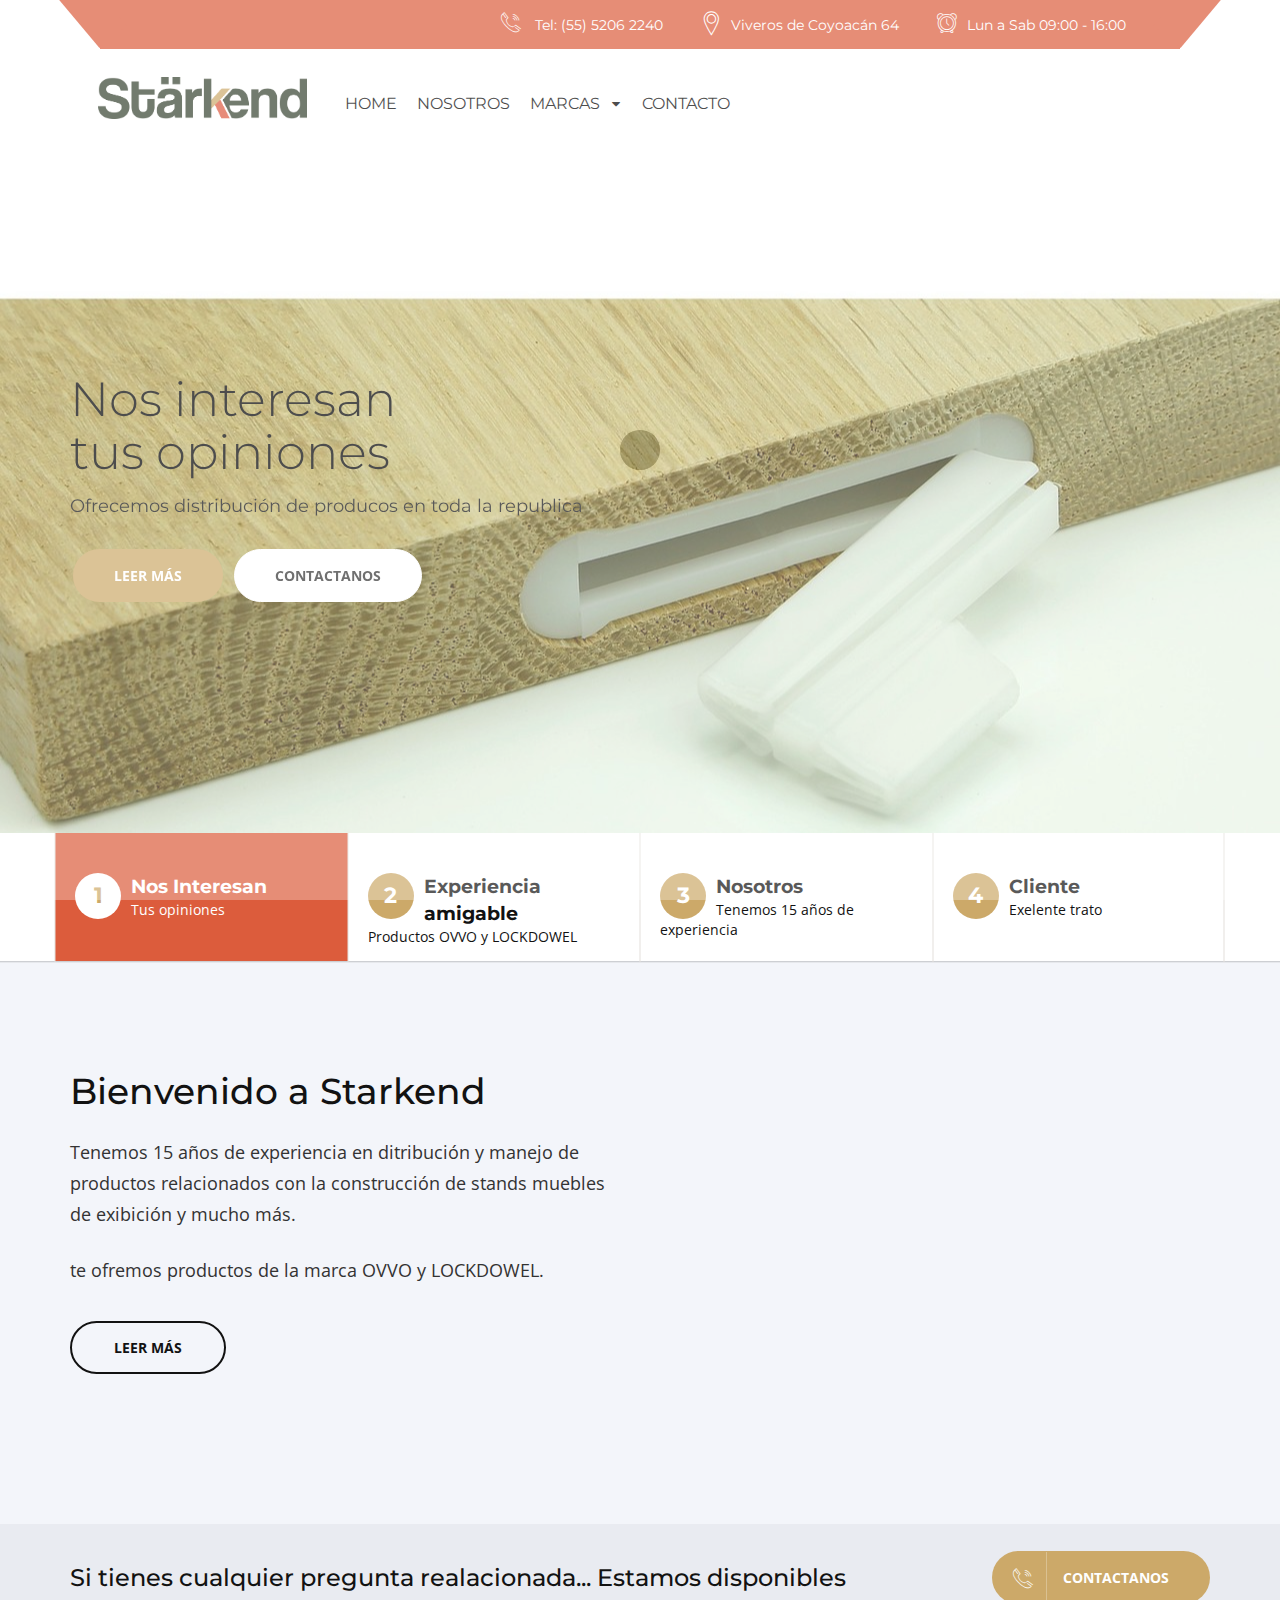
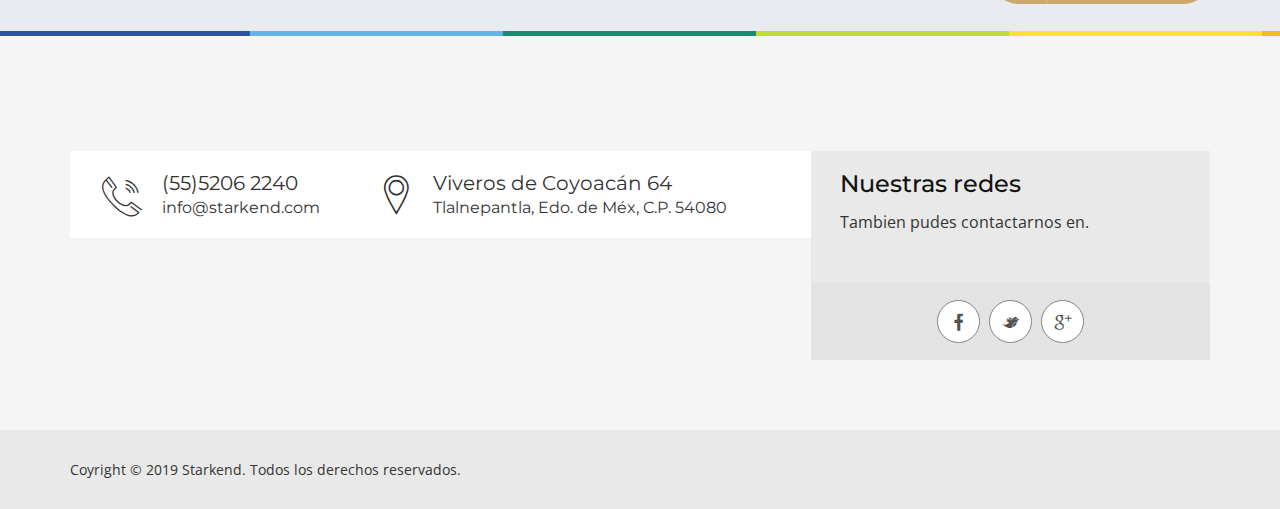
==== index.html @ 1cec4dfc "horario servicio" ====
<!DOCTYPE html>
<html lang="en" class="no-js">

<head>

    <base href="" />

    <!-- Basic Page Needs
     ================================================== -->
    <meta charset="utf-8">
    <meta http-equiv="Content-Type" content="text/html; charset=utf-8">
    <title>Starkend</title>
    <meta name="description" content="">
    <meta name="keywords" content="">
    <meta name="author" content="">


    <!-- Mobile Specific Metas
     ================================================== -->
    <meta name="viewport" content="width=device-width, user-scalable=no, initial-scale=1.0, minimum-scale=1.0, maximum-scale=1.0">
    <meta name="format-detection" content="telephone=no">



    <!-- Favicons
     ================================================== -->
    <link rel="icon" type="image/png" href="images/favicon.png">


    <!-- Fonts
     ================================================== -->

    <link href='https://fonts.googleapis.com/css?family=Montserrat:400,700%7COpen+Sans:400,300,600,700' rel='stylesheet' type='text/css'>

    <!-- CSS
     ================================================== -->

    <!-- bootstrap -->
    <link rel="stylesheet" href="css/bootstrap.css">

    <!-- advisor -->
    <link rel="stylesheet" href="css/advisor.css">

    <!-- plugins -->
    <link rel="stylesheet" href="css/plugins.css">

    <!-- advisor color -->
    <link rel="stylesheet" id="color" href="css/color-default.css">

    <!-- hero slider -->
    <link rel="stylesheet" href="css/hero-slider.css">

    <!-- responsive -->
    <link rel="stylesheet" href="css/responsive.css">



    <!-- HTML5 Shim and Respond.js IE8 support of HTML5 elements and media queries -->
    <!-- WARNING: Respond.js doesn't work if you view the page via file:// -->
    <!--[if lt IE 9]>
      <script src="https://oss.maxcdn.com/html5shiv/3.7.2/html5shiv.min.js"></script>
      <script src="https://oss.maxcdn.com/respond/1.4.2/respond.min.js"></script>
    <![endif]-->

    <!-- HEADER SCRIPTS
    
    ================================================== -->
    <script src="js/modernizr.js"></script>


</head>

<body class="fixed-header">



    <!-- LOADER -->
    <div id="loader" class="loader">
        <div class="spinner">
            <div class="double-bounce1"></div>
            <div class="double-bounce2"></div>
        </div>
    </div>


    <!-- HERDER -->
    <header id="header" class="h-one-h">

        <div class="container">

            <!-- TOP BAR -->
            <div class="top-bar clearfix">
                <!-- <p>15 años de experiencia. </p> -->
                <ul>
                    <li><i class="icon-telephone114"></i> Tel: (55) 5206 2240</li>
                    <li><i class="icon-icons74"></i>Viveros de Coyoacán 64</li>
                    <li><i class="icon-icons20"></i> Lun a Sab 09:00 - 16:00</li>
                </ul>
            </div>
            <!-- / TOP BAR -->

            <!-- HEADER INNER -->
            <div class="header clearfix">
                <a href="index.html" class="logo"><img src="images/starkend_logo.png" width="209px" alt=""></a>
                <button type="button" class="navbar-toggle collapsed" data-toggle="collapse" data-target="#primary-nav" aria-expanded="false">
							<span class="sr-only">Toggle navigation</span>
							<span class="icon-bar"></span>
							<span class="icon-bar"></span>
							<span class="icon-bar"></span>
						</button>
                <nav class="main-nav navbar-collapse collapse" id="primary-nav">
                    <ul class="nav nav-pills">
                        <li><a href="index.html">Home</a></li>

                        <li><a href="about-us.html">Nosotros</a></li>
                        <li class="dropdown"><a href="#.">Marcas <i class="fa fa-caret-down"></i></a>
                            <ul class="dropdown-menu">

                                <li class="dropdown-submenu"><a href="https://ovvotech.com">OVVO <i class="fa fa-caret-right"></i></a>
                                    <ul class="dropdown-menu">
                                        <li><a href="https://ovvotech.com/product/#Drilling">Productos</a></li>
                                        <!-- <li><a href="https://ovvotech.com/videos/">Videos</a></li>
                                        <li><a href="https://ovvotech.com/awards/">Premiaciones</a></li> -->
                                    </ul>
                                </li>
                                <li class="dropdown-submenu"><a href="https://lockdowel.com/">LOCKDOWEL <i class="fa fa-caret-right"></i></a>
                                    <ul class="dropdown-menu">
                                        <!-- <li><a href="services.html">Productos</a></li> -->
                                        <li><a href="https://lockdowel.com/">Productos</a></li>
                                        <!-- <li><a href="services.html">Productos</a></li>
                                        <li><a href="services.html">Productos</a></li> -->
                                    </ul>
                                </li>
                            </ul>
                        </li>
                        <li><a href="contact-us.html">Contacto</a></li>
                    </ul>
                </nav>
            </div>
            <!-- / HEADER INNER -->

        </div>
        <!-- / CONTAINER -->

    </header>
    <!-- / HERDER -->







    <!-- MAIN BANNER -->
    <section class="cd-hero">
        <ul class="cd-hero-slider autoplay">
            <li class="selected">
                <div class="cd-full-width">
                    <div class="container">
                        <h2>Nos interesan<br>tus opiniones<span class="color-default"></span></h2>
                        <p>Ofrecemos distribución de producos en toda la republica</p>
                        <a href="about-us.html" class="btn btn-primary" data-text="Leer más">Leer más</a>
                        <a href="contact-us.html" class="btn btn-default" data-text="Contactanos">Contactanos</a>
                    </div>
                </div>
            </li>

            <li>
                <div class="cd-full-width">
                    <div class="container">
                        <h2>Experiencia<span class="color-default"> amigable</span></h2>
                        <p>Manejamos los productos de las marcas OVVO y LOCKDOWEL</p>
                        <a href="contact-us.html" class="btn btn-default" data-text="contactanos">contactanos<i class="fas fa-badger-honey"></i></a>
                    </div>
                </div>
            </li>

            <li>
                <div class="cd-full-width">
                    <div class="container text-center">
                        <h2 class="color-white">La experiencia es todo</h2>
                        <p class="color-white">Con más de 15 años de experiencia, nos aseguraremos de que siempre obtenga lo mejor <br> y estamos con usted en cada paso del camino</p>
                        <a href="about-us.html" class="btn btn-primary" data-text="leer más">leer más</a>
                        <!-- <a href="contact-us.html" class="btn btn-default" data-text="Contact Us">Contact Us</a> -->
                    </div>
                </div>
            </li>

            <li>
                <div class="cd-full-width">
                    <div class="container text-right">
                        <h2><span class="color-default">Nuestros<br></span>Clientes</h2>
                        <p>Agradecemos su preferencia</p>
                        <a href="services.html" class="btn btn-primary" data-text="Productos">Productos</a>
                    </div>
                </div>
            </li>

        </ul>

        <div class="cd-slider-nav">
            <nav class="container">
                <span class="cd-marker item-1"></span>

                <ul>
                    <li class="selected">
                        <a href="#0">
                            <div class="slide-number">1</div> Nos Interesan<span>Tus opiniones</span></a>
                    </li>
                    <li>
                        <a href="#0">
                            <div class="slide-number">2</div> Experiencia amigable<span>Productos OVVO y LOCKDOWEL</span></a>
                    </li>
                    <li>
                        <a href="#0">
                            <div class="slide-number">3</div> Nosotros<span>Tenemos 15 años de experiencia</span></a>
                    </li>
                    <li>
                        <a href="#0">
                            <div class="slide-number">4</div> Cliente<span>Exelente trato</span></a>
                    </li>
                </ul>
            </nav>
        </div>

    </section>
    <!-- / MAIN BANNER -->




    <!-- WELCOME -->
    <section class="bg-blue">
        <div class="container">
            <div class="row">
                <div class="col-md-6 animate fadeInLeft">
                    <h2>Bienvenido a Starkend</h2>
                    <div class="height-10"></div>
                    <p>Tenemos 15 años de experiencia en ditribución y manejo de productos relacionados con la construcción de stands muebles de exibición y mucho más. </p>
                    <div class="height-10"></div>
                    <p>te ofremos productos de la marca OVVO y LOCKDOWEL.</p>
                    <div class="height-20"></div>
                    <a href="about-us.html" class="btn btn-bordered-dark" data-text="leer más">leer más</a>
                    <div class="height-40"></div>
                </div>
                <div class="col-md-6 animate fadeInRight">
                    <div class="video-widget">
                        <!-- <img src="images/video-thumb.jpg" class="img-shadow" alt="">
                        <a href="http://vimeo.com/36031564" class="fancybox-media"><i class="fa fa-play"></i></a> -->
                        <div class="embed-responsive embed-responsive-16by9">
                            <iframe class="embed-responsive-item" src="https://www.youtube.com/embed/ecDDHvLmrI0" allowfullscreen></iframe>
                        </div>
                    </div>
                </div>
            </div>
        </div>
    </section>
    <!-- / WELCOME -->


    <div class="contact-us-bar">
        <div class="container">
            <div class="row">
                <div class="col-md-9">
                    <h4 class=" animate fadeInLeft">Si tienes cualquier pregunta realacionada... Estamos disponibles</h4>
                </div>
                <div class="col-md-3">
                    <div class="text-right">
                        <a href="contact-us.html" class="btn btn-primary get-in-touch animate fadeInRight" data-text="Contactanos"><i class="icon-telephone114"></i>Contactanos</a>
                    </div>
                </div>
            </div>
        </div>
    </div>

    <footer id="footer">
        <div class="container">
            <div class="footer-top clearfix">

                <!-- <div class="row">
                    <div class="col-md-3 col-sm-3">
                        <div class="footer-logo animate fadeInLeft">
                            <a href="index.html"><img src="images/starkend_logo.png" alt=""></a>
                        </div>
                    </div>
                    <div class="col-md-9 col-sm-9">
                        <p>Lorem ipsum dolor sit amet, consectetur adi pisi cing elit, sed do eiusmod tempor Neque porro quisquam est, qui dolorem ipsum quia dolor sit amet, consectetur, adipis civelit sed quia non qui dolorem or phone +11 987 654 3210 ipsum
                            quia dolor sit amet, consectetur.</p>
                    </div>
                </div> -->

                <div class="height-50"></div>

                <div class="footer-left">
                    <div class="footer-address-widget clearfix">
                        <ul>
                            <li><i class="icon-telephone114"></i>(55)5206 2240<a href="mailto:info@starkend.com">info@starkend.com</a></li>
                            <li><i class="icon-icons74"></i>Viveros de Coyoacán 64<span>Tlalnepantla, Edo. de Méx, C.P. 54080</span></li>
                        </ul>
                    </div>

                </div>
                <div class="footer-right">
                    <div class="newsletter-widget">
                        <h4>Nuestras redes</h4>
                        <p>Tambien pudes contactarnos en.</p>

                        <ul class="social">
                            <li class="animate bounceIn"><a href="https://www.facebook.com/StarkendMx/" class="facebook"><i class="icon-facebook-1"></i></a></li>
                            <li class="animate bounceIn" data-delay="100"><a href="#." class="twitter"><i class="icon-twitter-1"></i></a></li>
                            <li class="animate bounceIn" data-delay="200"><a href="#." class="google-plus"><i class="icon-google"></i></a></li>
                            <!-- <li class="animate bounceIn" data-delay="300"><a href="#." class="linkedin"><i class="icon-linkedin3"></i></a></li> -->
                        </ul>
                    </div>
                </div>
            </div>
        </div>

        <div class="footer-bottom">
            <div class="container">
                <div class="row">
                    <div class="col-md-6 col-sm-6">
                        <p>Coyright © 2019 Starkend. Todos los derechos reservados.</p>
                    </div>

                </div>
            </div>
        </div>

    </footer>




    <!-- FOOTER SCRIPTS
		================================================== -->
    <script src="js/jquery-2.2.0.js"></script>
    <script src="js/smooth-scroll.js"></script>
    <script src="js/bootstrap.min.js"></script>
    <script src="js/counter.js"></script>
    <script src="js/common.js"></script>
    <script src="js/scripts.js"></script>
    <script src="js/hero-slider.js"></script>


    <!-- DEMO -->
    <!--<script src="demo-files/js/jquery.cookie.js"></script>-->
    <!--<script src="demo-files/js/switcher.js"></script>-->


</body>

</html>
---- css/advisor.css ----
@charset "utf-8";

/* CSS Document */


/*------------------------------------------------------------------
[Theme Base Stylesheet]

Project:		Advisor
Version:		1.0
Last change:	Initial RELEASED 
Primary use:	Agency Theme

-------------------------------------------------------------------*/

@import "font-awesome.min.css";
@import "icons.css";

/*------------------------------------------------------------------

[Table of contents]

1. COMMON CLASSES
2. HEADER 
2. ALL SECTIONS
3. BLOG
4. EXTERNAL PLUGINS
5. FOOTER

NOTE: Every section is commented before starting.

-------------------------------------------------------------------*/


/*------------------------------------------------------------------

[Typography]

Html 		:		font-family : sans-serif; 	
Body 		:		font-family: "Montserrat",sans-serif;
Paragraph	:		font-family: "Open Sans",sans-serif; 
Input, 
textarea	:		font-family: "Open Sans",sans-serif;


# [Headings]

h1,
.h1 	font-size: 48px

h2,
.h2     font-size: 36px

h3,
.h3     font-size: 28px

h4,
.h4     font-size: 24px

h5,
.h5     font-size: 20px

h6,
.h6     font-size: 18px

h4 small,
.h4 small,
h5 small,
.h5 small,
h6 small,
.h6 small,
h4 .small,
.h4 .small,
h5 .small,
.h5 .small,
h6 .small,
.h6 .small   
		
		font-size: 75%

-------------------------------------------------------------------*/


/* ----------------------------------------------------------------
    common classes
-----------------------------------------------------------------*/

* {
    margin: 0;
    padding: 0;
    border: 0;
    outline: 0;
    text-decoration: none;
}

.clr,
.clear {
    clear: both;
}

li.clr {
    clear: both;
    float: none !important;
    width: auto !important;
    height: auto !important;
    border: 0 !important;
    background: none !important;
    padding: 0 !important;
    margin: 0 !important;
}

.no-bg-img {
    background-image: none!important;
}

.no-bg {
    background: none!important;
}

.inline {
    display: inline-block!important;
}

.relative {
    position: relative !important;
}

.absolute {
    position: absolute !important;
}

.static {
    position: static !important;
}

.display-none {
    display: none;
}

.bg-blue {
    background: #f3f5fa;
}

.bg-white {
    background: #fff !important;
}

.advisor-overlay {
    position: absolute;
    left: 0;
    right: 0;
    top: 0;
    bottom: 0;
}

.heading h1,
.heading h2 {
    margin-bottom: 10px
}

.img-shadow {
    -webkit-box-shadow: -10px 10px 0px 0px rgba(226, 228, 233, 1);
    -moz-box-shadow: -10px 10px 0px 0px rgba(226, 228, 233, 1);
    box-shadow: -10px 10px 0px 0px rgba(226, 228, 233, 1);
}

img {
    max-width: 100%;
}

.list-bullets li {
    list-style: none;
    position: relative;
    padding: 5px 0 5px 17px;
    font-family: "Open Sans", sans-serif;
}

.list-bullets li:before {
    position: absolute;
    left: 0;
    top: 15px;
    width: 6px;
    height: 6px;
    border-radius: 100%;
    content: "";
}

.list-bullets li strong {
    font-weight: 600;
}

.list-bullets.two li {
    padding: 9px 0 6px 17px;
}

.list-bullets.two li:before {
    top: 20px;
}

.color-white {
    color: #fff !important;
}

.animate-it {
    opacity: 0;
}

.animate-it.animated {
    opacity: 1;
}

h1 a,
h2 a,
h3 a,
h4 a,
h5 a,
h6 a {
    color: #121212;
}

.link-grey {
    color: #929292;
    font-size: 15px;
}

.link-grey:hover {
    color: #000;
}

.link-grey i {
    margin-right: 4px;
}

.color-purple {
    color: #3a2c5f !important;
}

.height-5 {
    height: 5px;
}

.height-10 {
    height: 10px;
}

.height-20 {
    height: 20px;
}

.height-30 {
    height: 30px;
}

.height-40 {
    height: 40px;
}

.height-50 {
    height: 50px;
}

.height-60 {
    height: 50px;
}

.height-70 {
    height: 50px;
}

.height-80 {
    height: 50px;
}

.height-90 {
    height: 50px;
}

.height-100 {
    height: 50px;
}


/* ----------------------------------------------------------------
    margins
-----------------------------------------------------------------*/

.margin-0 {
    margin: 0 !important;
}

.margin-top-5 {
    margin-top: 5px;
}

.margin-top-10 {
    margin-top: 10px;
}

.margin-top-20 {
    margin-top: 20px;
}

.margin-top-30 {
    margin-top: 30px;
}

.margin-top-40 {
    margin-top: 40px;
}

.margin-top-50 {
    margin-top: 50px;
}

.margin-top-60 {
    margin-top: 60px;
}

.margin-top-70 {
    margin-top: 70px;
}

.margin-top-80 {
    margin-top: 80px;
}

.margin-top-90 {
    margin-top: 90px;
}

.margin-top-100 {
    margin-top: 100px;
}

.margin-right-5 {
    margin-right: 5px;
}

.margin-right-10 {
    margin-right: 10px;
}

.margin-right-20 {
    margin-right: 20px;
}

.margin-right-30 {
    margin-right: 30px;
}

.margin-right-40 {
    margin-right: 40px;
}

.margin-right-50 {
    margin-right: 50px;
}

.margin-right-60 {
    margin-right: 60px;
}

.margin-right-70 {
    margin-right: 70px;
}

.margin-right-80 {
    margin-right: 80px;
}

.margin-right-90 {
    margin-right: 90px;
}

.margin-right-100 {
    margin-right: 100px;
}

.margin-bottom-5 {
    margin-bottom: 5px;
}

.margin-bottom-10 {
    margin-bottom: 10px;
}

.margin-bottom-20 {
    margin-bottom: 20px;
}

.margin-bottom-30 {
    margin-bottom: 30px;
}

.margin-bottom-40 {
    margin-bottom: 40px;
}

.margin-bottom-50 {
    margin-bottom: 50px;
}

.margin-bottom-60 {
    margin-bottom: 60px;
}

.margin-bottom-70 {
    margin-bottom: 70px;
}

.margin-bottom-80 {
    margin-bottom: 80px;
}

.margin-bottom-90 {
    margin-bottom: 90px;
}

.margin-bottom-100 {
    margin-bottom: 100px;
}

.margin-left-5 {
    margin-left: 5px;
}

.margin-left-10 {
    margin-left: 10px;
}

.margin-left-20 {
    margin-left: 20px;
}

.margin-left-30 {
    margin-left: 30px;
}

.margin-left-40 {
    margin-left: 40px;
}

.margin-left-50 {
    margin-left: 50px;
}

.margin-left-60 {
    margin-left: 60px;
}

.margin-left-70 {
    margin-left: 70px;
}

.margin-left-80 {
    margin-left: 80px;
}

.margin-left-90 {
    margin-left: 90px;
}

.margin-left-100 {
    margin-left: 100px;
}


/* ----------------------------------------------------------------
    Paddings
-----------------------------------------------------------------*/

.padding-0 {
    padding: 0 !important;
}

.padding-top-5 {
    padding-top: 5px;
}

.padding-top-10 {
    padding-top: 10px;
}

.padding-top-20 {
    padding-top: 20px;
}

.padding-top-30 {
    padding-top: 30px;
}

.padding-top-40 {
    padding-top: 40px;
}

.padding-top-50 {
    padding-top: 50px;
}

.padding-top-60 {
    padding-top: 60px;
}

.padding-top-70 {
    padding-top: 70px;
}

.padding-top-80 {
    padding-top: 80px;
}

.padding-top-90 {
    padding-top: 90px;
}

.padding-top-100 {
    padding-top: 100px;
}

.padding-right-5 {
    padding-right: 5px;
}

.padding-right-10 {
    padding-right: 10px;
}

.padding-right-20 {
    padding-right: 20px;
}

.padding-right-30 {
    padding-right: 30px;
}

.padding-right-40 {
    padding-right: 40px;
}

.padding-right-50 {
    padding-right: 50px;
}

.padding-right-60 {
    padding-right: 60px;
}

.padding-right-70 {
    padding-right: 70px;
}

.padding-right-80 {
    padding-right: 80px;
}

.padding-right-90 {
    padding-right: 90px;
}

.padding-right-100 {
    padding-right: 100px;
}

.padding-bottom-0 {
    padding-bottom: 0;
}

.padding-bottom-5 {
    padding-bottom: 5px;
}

.padding-bottom-10 {
    padding-bottom: 10px;
}

.padding-bottom-20 {
    padding-bottom: 20px;
}

.padding-bottom-30 {
    padding-bottom: 30px;
}

.padding-bottom-40 {
    padding-bottom: 40px;
}

.padding-bottom-50 {
    padding-bottom: 50px;
}

.padding-bottom-60 {
    padding-bottom: 60px;
}

.padding-bottom-70 {
    padding-bottom: 70px;
}

.padding-bottom-80 {
    padding-bottom: 80px;
}

.padding-bottom-90 {
    padding-bottom: 90px;
}

.padding-bottom-100 {
    padding-bottom: 100px;
}

.padding-left-5 {
    padding-left: 5px;
}

.padding-left-10 {
    padding-left: 10px;
}

.padding-left-20 {
    padding-left: 20px;
}

.padding-left-30 {
    padding-left: 30px;
}

.padding-left-40 {
    padding-left: 40px;
}

.padding-left-50 {
    padding-left: 50px;
}

.padding-left-60 {
    padding-left: 60px;
}

.padding-left-70 {
    padding-left: 70px;
}

.padding-left-80 {
    padding-left: 80px;
}

.padding-left-90 {
    padding-left: 90px;
}

.padding-left-100 {
    padding-left: 100px;
}

.pagging {
    text-align: center;
}

.pagging li {
    display: inline-block;
}

.pagging li a {
    background: #f2f2f2;
    display: block;
    font-size: 11px;
    height: 24px;
    line-height: 25px;
    text-align: center;
    width: 24px;
}

.pagging li a:hover {
    background: #7f7f7f;
    color: #fff;
}

.loader {
    position: fixed;
    left: 0;
    right: 0;
    top: 0;
    bottom: 0;
    background: url(../images/loader.gif) no-repeat center center #fff;
    z-index: 50000;
}

.spinner {
    height: 40px;
    left: 50%;
    margin: -20px 0 0 -20px;
    position: absolute;
    top: 50%;
    width: 40px;
}

.double-bounce1,
.double-bounce2 {
    width: 100%;
    height: 100%;
    border-radius: 50%;
    background-color: #333;
    opacity: 0.6;
    position: absolute;
    top: 0;
    left: 0;
    -webkit-animation: sk-bounce 2.0s infinite ease-in-out;
    animation: sk-bounce 2.0s infinite ease-in-out;
}

.double-bounce2 {
    -webkit-animation-delay: -1.0s;
    animation-delay: -1.0s;
}

@-webkit-keyframes sk-bounce {
    0%,
    100% {
        -webkit-transform: scale(0.0)
    }
    50% {
        -webkit-transform: scale(1.0)
    }
}

@keyframes sk-bounce {
    0%,
    100% {
        transform: scale(0.0);
        -webkit-transform: scale(0.0);
    }
    50% {
        transform: scale(1.0);
        -webkit-transform: scale(1.0);
    }
}

.social li {
    display: inline-block;
    margin: 0 2px;
}

.social li a i {
    display: block;
    width: 43px;
    height: 43px;
    border: 1px solid #848484;
    background: #fff;
    text-align: center;
    border-radius: 100%;
    color: #535353;
    line-height: 42px;
}

.social li a:hover i {
    color: #fff;
}

.social li a.facebook:hover i {
    background: #3C599B !important;
    border-color: #3C599B !important;
}

.social li a.twitter:hover i {
    background: #29AAE3 !important;
    border-color: #29AAE3 !important;
}

.social li a.google-plus:hover i {
    background: #DB493A !important;
    border-color: #DB493A !important;
}

.social li a.linkedin:hover i {
    background: #5694C7 !important;
    border-color: #5694C7 !important;
}

.social-text li {
    display: inline-block;
    position: relative;
    padding: 0 9px;
}

.social-text li:before {
    content: "/";
    font-size: 12px;
    margin: 0 10px 0 -10px;
}

.social-text li:first-child {
    padding-left: 0;
    margin-left: 0;
}

.social-text li:first-child:before {
    content: "";
}

.social-text li a {
    text-transform: uppercase;
    font-size: 14px;
    color: #000000;
    text-transform: upercase;
    font-family: "Open Sans", sans-serif;
    font-weight: 800;
}

.social-text li a.facebook:hover {
    color: #3C599B
}

.social-text li a.twitter:hover {
    color: #29AAE3
}

.social-text li a.youtube:hover {
    color: #F92D22
}

.social-icons li {
    float: left;
    list-style: none;
}

.social-icons li a {
    font-size: 16px;
    height: 32px;
    overflow: hidden;
    text-align: center;
    width: 32px;
}

p#error {
    color: #FFFFFF;
    background-color: #EFC4C7;
    padding: 6px 18px;
    font-size: 16px;
    border: solid 1px #D48186;
    margin: 0 0 14px 0;
}

p#success {
    text-align: center;
    color: #000;
    font-size: 24px;
    margin: 25px 0 0 0;
}

p#subscribe_success {
    color: #000;
    text-align: center;
    margin: 65px 0 0 0;
}

input.error {
    border: solid 1px #FF7676 !important;
}


/*------------------------------------------------------------------

HEADER

-------------------------------------------------------------------*/

#header {
    right: 0;
    top: 0;
    z-index: 300;
    left: 0;
}

#header .top-bar {
    background: #e3e6ec;
    color: #fff;
    margin: 0 30px;
    padding: 0 20px;
    position: relative;
    height: 49px;
}

#header .top-bar:before {
    position: absolute;
    left: -30px;
    top: -33px;
    width: 35px;
    height: 79px;
    content: "";
    background: #8b99b3;
    -ms-transform: rotate(-40deg);
    -webkit-transform: rotate(-40deg);
    transform: rotate(-40deg);
}

#header .top-bar:after {
    position: absolute;
    right: -30px;
    top: -33px;
    width: 35px;
    height: 79px;
    content: "";
    background: #323946;
    -ms-transform: rotate(40deg);
    -webkit-transform: rotate(40deg);
    transform: rotate(40deg);
}

#header .top-bar p:after {
    position: absolute;
    right: -30px;
    top: -33px;
    width: 35px;
    height: 79px;
    content: "";
    background: #91df64;
    -ms-transform: rotate(40deg);
    -webkit-transform: rotate(40deg);
    transform: rotate(40deg);
}

#header .top-bar p {
    float: left;
    background: #404856;
    font-size: 16px;
    padding: 9px 20px;
    margin: 0 0 0 -20px;
    font-weight: 300;
    position: relative;
}

#header .top-bar ul {
    float: right;
}

#header .top-bar ul li {
    float: left;
    list-style: none;
    font-size: 14px;
    margin: 15px 34px 14px;
    position: relative;
}

#header .top-bar ul li i {
    font-size: 20px;
    position: absolute;
    left: -34px;
    top: -3px;
}

#header .top-bar ul li i.icon-icons74 {
    font-size: 27px;
    top: -5px;
}

#header .top-bar ul li i.icon-icons20 {
    font-size: 27px;
    top: -5px;
}

#header .top-bar-simple {
    background: #f2f2f2;
    padding: 0 20px;
    position: relative;
}

#header .top-bar-simple p {
    float: left;
    font-size: 16px;
    padding: 9px 20px;
    margin: 0 0 0 -20px;
    font-weight: 400;
    position: relative;
}

#header .top-bar-simple ul {
    float: right;
}

#header .top-bar-simple ul li {
    float: left;
    list-style: none;
    font-size: 14px;
}

#header .top-bar-simple ul li i {
    font-size: 20px;
}

#header .top-bar-simple ul.social li a i {
    background: none;
    border: 0;
    line-height: 50px;
    height: 49px;
    border-radius: 0;
}

#header.header-two {
    position: relative;
}

#header.header-two .header {
    height: auto;
}

@media (min-width: 767px) {
    #header.header-two .main-nav {
        float: none;
        width: 100%;
        background: #323946;
        text-align: center;
        margin-bottom: -40px;
    }
    #header.header-two .main-nav li {
        float: none;
        display: inline-block;
        margin: 0 10px;
    }
    #header.header-two .main-nav li a {
        color: #fff;
        padding: 10px 10px 13px;
        line-height: 50px;
        border-bottom: 0;
        border-top: 4px solid transparent;
    }
}

#header.header-two .header-contact-widget {
    float: right;
}

#header.header-two .header-contact-widget li {
    float: left;
    list-style: none;
    padding: 29px 30px 0 0;
}

#header.header-two .header-contact-widget li i {
    float: left;
    font-size: 24px;
    margin: 9px 0 0 -10px;
}

#header.header-two .header-contact-widget li i.icon-telephone114 {
    margin-top: 13px;
}

#header.header-two .header-contact-widget li i.icon-icons74 {
    font-size: 32px;
}

#header.header-two .header-contact-widget li i.icon-icons20 {
    font-size: 32px;
}

#header.header-two .header-contact-widget li p span,
#header.header-two .header-contact-widget li p a {
    display: block;
    color: #000;
}

#header.header-two .header-contact-widget li p {
    padding: 0 0 0 30px;
    font-weight: 600;
    line-height: normal;
}

#header.header-two .header-contact-widget li p span,
#header.header-two .header-contact-widget li p a {
    font-size: 14px;
    font-weight: 400;
}

#header.header-two .search-btn {
    margin-right: 0;
}

#header.header-three {
    background: rgba(255, 255, 255, 0.90);
    border-bottom: 1px solid #d3dadd;
}

#header.header-three .main-nav {
    float: left;
    padding: 0 0 0 30px;
}

#header.header-three .main-nav li a:hover,
#header.header-three .main-nav li.active a {
    border-color: transparent;
}

#header .search-container {
    position: fixed;
    left: 0;
    right: 0;
    top: 0;
    bottom: 0;
    background: rgba(255, 255, 255, .97);
    z-index: 500;
    display: none;
}

#header .search-container .search-overlay {
    position: fixed;
    left: 0;
    right: 0;
    top: 0;
    bottom: 0;
}

#header .search-container label {
    font-size: 48px;
    float: left;
    line-height: 56px;
}

#header .search-container .header-search-close {
    position: absolute;
    right: 50px;
    top: 50px;
    font-size: 30px;
    cursor: pointer;
    z-index: 500;
}

#header .search-container .search {
    background: none;
    padding: 0;
    width: 500px;
    height: 70px;
    margin: -35px 0 0 -250px;
    position: absolute;
    left: 50%;
    top: 50%;
}

#header .search-container .search input[type="text"] {
    background: none;
    font-size: 30px;
    color: #333;
    height: 70px;
    padding: 0 40px 0 0;
    border-bottom: 5px solid #e1e1e1;
    width: 63%;
}

#header .search-container .search button {
    position: absolute;
    right: 0;
    top: 12px;
    font-size: 30px;
    background: none;
}

#header .search-container .search button:hover {
    color: #333;
}

#header .header,
#header .header .logo,
#header .search-btn {
    -webkit-transition: all 0.4s ease 0s;
    -moz-transition: all 0.4s ease 0s;
    -ms-transition: all 0.4s ease 0s;
    -o-transition: all 0.4s ease 0s;
    transition: all 0.4s ease 0s;
}


/* Navbar principal Starkend */

#header .main-nav {
    float: left;
    padding: 0;
}

@media (min-width: 767px) {
    #header .main-nav li {
        margin: 0 10px;
    }
    #header .main-nav li a {
        display: block;
        font-size: 16px;
        padding: 15px 0 6px;
        position: relative;
        text-transform: uppercase;
        line-height: 79px;
        color: #000;
        border-bottom: 4px solid transparent;
        -webkit-transition: all 0.4s ease 0s;
        -moz-transition: all 0.4s ease 0s;
        -ms-transition: all 0.4s ease 0s;
        -o-transition: all 0.4s ease 0s;
        transition: all 0.4s ease 0s;
    }
    #header .main-nav li a:hover {
        background: none;
    }
    #header .main-nav li a i {
        font-size: 14px;
        margin-left: 5px;
        text-align: center;
        width: 13px;
    }
    #header .main-nav li.dropdown ul.dropdown-menu {
        display: none;
        padding: 0;
        margin: 0;
        min-width: 250px;
        border: 0;
        border-radius: 0;
    }
    #header .main-nav li.dropdown:hover ul.dropdown-menu {
        display: block;
    }
    #header .main-nav li.dropdown ul.dropdown-menu li {
        margin: 0;
        display: block;
    }
    #header .main-nav li.dropdown ul.dropdown-menu li a {
        line-height: normal;
        color: #000;
        padding: 14px 33px;
        font-size: 15px;
        font-family: "Open Sans", sans-serif;
        font-weight: 400;
        text-transform: none;
        border-bottom: 1px solid #eee;
        -webkit-transition: all 0.4s ease 0s;
        -moz-transition: height 0.4s all 0s;
        -ms-transition: all 0.4s ease 0s;
        -o-transition: all 0.4s ease 0s;
        transition: all 0.4s ease 0s;
        border-top: 0;
    }
    #header .main-nav li.dropdown ul.dropdown-menu li a:hover,
    #header .main-nav li.dropdown ul.dropdown-menu li.active a {
        color: #fff;
    }
    #header .main-nav li.dropdown ul.dropdown-menu li a i {
        margin-top: -6px;
        position: absolute;
        right: 10px;
        top: 50%;
        color: #323946;
    }
    #header .main-nav li.dropdown ul.dropdown-menu li a:hover i {
        color: #fff;
    }
    #header .main-nav li.dropdown ul.dropdown-menu li.dropdown-submenu {
        position: relative;
    }
    #header .main-nav li.dropdown ul.dropdown-menu li.dropdown-submenu .dropdown-menu {
        left: 100%;
        top: 0;
        background: none;
        display: none;
    }
    #header .main-nav li.dropdown ul.dropdown-menu li.dropdown-submenu:hover .dropdown-menu {
        display: block;
    }
    #header .main-nav li.dropdown ul.dropdown-menu li.dropdown-submenu .dropdown-menu li {
        margin-left: 1px;
        background-color: #fff;
    }
    #header .main-nav li.dropdown ul.dropdown-menu li.dropdown-submenu.go-left .dropdown-menu {
        right: 100%;
        left: auto;
    }
}

#header .logo {
    float: left;
    margin: 28px;
}

#header .search-btn {
    float: right;
    width: 55px;
    margin: 27px 20px 0 10px;
    border-left: 1px solid #a1a1a2;
    height: 50px;
    text-align: center;
}

#header .search-btn a {
    display: block;
    padding: 9px 10px 10px;
    color: #636363;
    font-size: 28px;
}

#header.header-two .logo {
    margin-left: 0;
}

.header-links {
    float: right;
    margin-top: 30px;
}

.header-links li {
    float: left;
    margin-left: 27px;
    list-style: none;
    line-height: 40px;
}

.header-links li.header-number {
    margin-left: 0;
}

.header-links li.header-number a,
.header-links li.header-time a {
    color: #2a2a2a;
    font-size: 17px;
    display: block;
    line-height: 42px;
}

.header-links li i {
    float: left;
    width: 44px;
    height: 44px;
    border-radius: 100%;
    border: 1px solid #b7b7b7;
    margin-right: 10px;
    text-align: center;
    color: #666666;
    font-size: 20px;
    line-height: 42px;
}

.header-links li i.icon-icons20 {
    font-size: 25px;
}

.header-links li .btn-quote {
    position: relative;
    top: -8px;
    background: #3a2c5f;
}

.header-links li .btn-quote:hover {
    background: #2a1e4a;
}

@media (min-width: 992px) {
    .fixed-header #header {
        position: absolute;
    }
    .fixed-header.two #header {
        position: relative;
    }
    .fixed-header.smallHeader #header .logo {
        margin: 10px 0 0 28px;
    }
    .fixed-header.smallHeader #header {
        position: fixed;
        top: -150px;
        z-index: -1;
    }
    .fixed-header.smallHeader.active #header {
        z-index: 1000;
        background: rgba(255, 255, 255, 0.90);
    }
    .fixed-header.smallHeader #header .main-nav li a {
        line-height: 40px;
    }
    .fixed-header.smallHeader #header .search-btn {
        margin-top: 8px;
    }
    .fixed-header.smallHeader.active #header {
        top: -50px;
        -webkit-transition: top 0.4s ease 0s;
        -moz-transition: top 0.4s ease 0s;
        -ms-transition: top 0.4s ease 0s;
        -o-transition: top 0.4s ease 0s;
        transition: top 0.4s ease 0s;
    }
    .fixed-header.smallHeader #header.header-two {
        top: -220px;
        z-index: -1;
    }
    .fixed-header.smallHeader.active #header.header-two {
        top: -153px;
        z-index: 10000;
        background: #323946;
    }
    .fixed-header.smallHeader #header.header-two .logo {
        margin: 28px 28px 28px 0;
    }
    .fixed-header.smallHeader.two .main-banner {
        margin-top: 189px;
    }
    .fixed-header.smallHeader #header.header-two .search-btn {
        margin-top: 27px;
    }
    .fixed-header.smallHeader #header.header-two .main-nav {
        margin-bottom: 0;
    }
    .fixed-header .main-banner,
    .fixed-header .subpage-header,
    .fixed-header .cd-hero {
        margin-top: 153px;
    }
    .fixed-header.three .main-banner,
    .fixed-header.three .cd-hero {
        margin-top: 0;
    }
    .fixed-header.three .subpage-header {
        margin-top: 128px;
    }
    .fixed-header.two .subpage-header,
    .fixed-header.two .cd-hero {
        margin-top: 0;
    }
    .fixed-header.two.smallHeader .subpage-header {
        margin-top: 189px;
    }
    .fixed-header.two .main-banner {
        margin-top: 0;
    }
    .header-transparent.fixed-header .cd-hero {
        margin-top: 0;
    }
    .header-transparent #header {
        background: rgba(255, 255, 255, 0.90);
        position: absolute;
    }
    .fixed-header.smallHeader.active #header.header-three {
        top: -5px;
    }
}


/*------------------------------------------------------------------

ALL SECTIONS

-------------------------------------------------------------------*/

.main-banner {
    padding: 0;
}

.video-widget {
    position: relative;
}

.video-widget img {
    width: 100%;
}

.video-widget a {
    position: absolute;
    left: 50%;
    top: 50%;
    margin: -36px 0 0 -36px;
    background: #404856;
    width: 72px;
    height: 72px;
    border: 3px solid #fff;
    color: #fff;
    border-radius: 100%;
    text-align: center;
    font-size: 23px;
    line-height: 65px;
}

.video-widget a:hover {
    color: #abb6c7;
}

.owl-item .image-and-text-box {
    padding: 0 25px;
}

.image-and-text-box .bordered-thumb {
    margin: 0 35px 35px;
    position: relative;
}

.image-and-text-box .bordered-thumb:before {
    position: absolute;
    left: 5px;
    right: 5px;
    top: 5px;
    bottom: 5px;
    border: 1px solid #fff;
    content: "";
}

.image-and-text-box .bordered-thumb img {
    width: 100%;
}

.image-and-text-box p {
    margin-bottom: 30px;
}

.funfacts {
    background: url(../images/funfact-bg.jpg) no-repeat center 0;
    height: 397px;
    position: relative;
    margin-bottom: -117px;
    z-index: 100;
}

.funfacts h2 {
    margin-bottom: 0;
}

.funfacts .funfacts-inner {
    padding: 75px 40px 0;
    position: relative;
}

.funfacts .advisor-overlay {
    background: rgba(255, 255, 255, 0.85);
}

.funfacts .counter {
    position: relative;
}

.funfacts .counter:after {
    content: "";
    position: absolute;
    right: -34px;
    top: 23px;
    width: 24px;
    height: 72px;
    background: url(../images/slash.png) no-repeat 0 0;
}

.funfacts .counter span {
    font-size: 75px;
    font-weight: 600;
    line-height: normal;
}

.funfacts .counter-details {
    color: #131313;
    font-size: 16px;
}

.funfacts .col-md-3:last-child .counter:after,
.funfacts .col-sm-6:last-child .counter:after {
    display: none;
}

.funfacts.overlap-top {
    margin: -117px 0 0 0;
}

.funfacts.two {
    height: auto;
    padding: 0;
    background: url(../images/parallax/3.jpg) no-repeat center 0;
    margin: 0;
    color: #fff;
}

.funfacts.two h2 {
    color: #fff;
}

.funfacts.two .funfacts-inner {
    padding: 110px 0;
}

.funfacts.two .counter {
    padding-top: 25px;
}

.funfacts.two .counter:after {
    right: 50px;
    top: 55px;
    background-image: url(../images/slash2.png);
}

.funfacts.two .counter span,
.funfacts.two .counter-details {
    color: #fff;
}

.different-services {
    background: url(../images/parallax/1.jpg) no-repeat center top;
    background-size: cover;
    height: 642px;
    padding-top: 260px;
    position: relative;
}

.different-services .advisor-overlay {
    background: rgba(0, 0, 0, 0.80);
}

.services {
    margin: -252px -15px 100px;
}

.service-box {
    background: #fff;
    border-top: 7px solid transparent;
    padding: 38px 34px;
}

.service-box.two {
    border-top: 7px solid transparent;
}

.service-box.three {
    position: relative;
    border-bottom: 7px solid transparent;
    border-top: 0;
}

.service-box.three:after {
    content: "";
    height: 7px;
    position: absolute;
    left: 0;
    bottom: -7px;
    width: 0;
    -webkit-transition: all 0.4s ease 0s;
    -moz-transition: all 0.4s ease 0s;
    -ms-transition: all 0.4s ease 0s;
    -o-transition: all 0.4s ease 0s;
    transition: all 0.4s ease 0s;
}

.service-box.three:hover:after {
    width: 100%;
}

.service-box i {
    font-size: 100px;
    margin-bottom: 10px;
}

.service-box h4 {
    margin-bottom: 10px;
}

.owl-item .service-box {
    margin: 0 15px;
}

.services.highlighted .owl-item .service-box {
    margin: 0;
    color: #fff;
    border: 0;
}

.services.highlighted .owl-item .service-box h4 {
    color: #fff;
}

.image-list-classic li {
    float: left;
    list-style: none;
    position: relative;
    z-index: 2;
}

.image-list-classic li:nth-child(2) {
    float: right;
    margin: -165px 0 0;
    z-index: 1;
}

@media (min-width: 992px) {
    .image-list-classic li img {
        max-width: 359px;
        height: 386px;
    }
    .image-list-classic li:nth-child(2) img {
        max-width: 402px;
        height: 281px;
    }
}

.toggle {
    margin-bottom: 12px;
}

.toggle .toggle-heading a {
    display: block;
    padding: 12px 17px 13px 55px;
    background: #fff;
    border-radius: 30px;
    color: #121212;
    -webkit-box-shadow: 0px 1px 2px 0px rgba(199, 201, 205, .6);
    -moz-box-shadow: 0px 1px 2px 0px rgba(199, 201, 205, .6);
    box-shadow: 0px 1px 2px 0px rgba(199, 201, 205, .6);
    position: relative;
}

.toggle .toggle-heading a i {
    width: 23px;
    height: 23px;
    border: 2px solid transparent;
    border-radius: 100%;
    font-size: 14px;
    line-height: 21px;
    margin-right: 10px;
    text-align: center;
    position: absolute;
    left: 17px;
    top: 50%;
    margin-top: -11.5px;
    ;
}

.toggle .toggle-body {
    padding: 20px 0 4px;
}

.toggle.two .toggle-heading a {
    background: #f3f5fa;
    -webkit-box-shadow: none;
    -moz-box-shadow: none;
    box-shadow: none;
}

.contact-us-bar {
    padding: 27px 0;
    background: #e9ebf1;
}

.contact-us-bar h4 {
    margin: 14px 0 0 0;
}

.contact-us-bar.dark {
    background: #2f2f2f;
}

.contact-us-bar.dark h4 {
    color: #fff;
}

.get-directions {
    margin: 10px 30px 30px;
    position: relative;
    padding-right: 80px;
}

.get-directions input[type="text"] {
    border-radius: 5px;
    border-color: #bfbfbf;
    height: 59px;
}

.get-directions input[type="submit"] {
    border-radius: 5px;
    width: 72px;
    height: 59px;
    position: absolute;
    right: 0;
    top: 0;
    background: url(../images/dir-marker.png) no-repeat center center #e9b947;
}

.get-directions input[type="submit"]:hover {
    background-color: #d0a234;
}

.meet-our-advisors .heading {
    margin-bottom: 60px;
}

.meet-our-advisors .heading h2 {
    margin-bottom: 5px;
}

.meet-our-advisors img {
    width: 100%;
}

.meet-advisors-content {
    padding: 0 0 0 20px;
}

.meet-advisors-content h3,
.meet-advisors-content p {
    margin-bottom: 30px;
}

.meet-advisors-content h3 span {
    display: block;
    font-size: 16px;
    color: #656565;
    padding-top: 4px;
}

.meet-our-advisors .classic-arrows .owl-nav {
    margin: -45px 0 0 47px;
}

.history-slider .classic-arrows .owl-nav {
    margin: -45px 0 0;
}

.testimonial {
    margin: 50px 0;
}

.testimonial-content {
    margin-bottom: 38px;
    padding: 65px 40px 70px;
    background: url(../images/testimonial-quote.png) no-repeat 25px 87% #fff;
    text-align: center;
    border-radius: 5px;
    border: 1px solid #d9dbe0;
    position: relative;
    -webkit-box-shadow: 0 2px 2px 0 rgba(0, 0, 0, 0.10);
    -moz-box-shadow: 0 2px 2px 0 rgba(0, 0, 0, 0.10);
    box-shadow: 0 2px 2px 0 rgba(0, 0, 0, 0.10);
}

.testimonial-content:before {
    position: absolute;
    left: 30px;
    bottom: -23px;
    background: url(../images/testimonial-pointer.png) no-repeat 0 0;
    width: 44px;
    height: 23px;
    content: "";
}

.testimonial-content p {
    margin: 0;
}

.testimonials-author {
    padding-left: 20px;
}

.testimonials-author img {
    float: left;
    margin-right: 13px;
}

.testimonials-author p {
    line-height: 21px;
    padding: 11px 0 0;
    color: #131313;
    font-family: "Montserrat", sans-serif;
    font-weight: 800;
}

.testimonials-author p span {
    display: block;
    font-size: 13px;
    color: #737373;
    font-weight: 400;
    font-family: "Open Sans", sans-serif;
}

.testimonial .rating {
    margin-top: 15px;
}

.testi-bg {
    background: url(../images/testi-bg.jpg) no-repeat;
    background-size: cover;
}

.testi-bg .heading h2,
.testi-bg .heading p {
    color: #fff;
}

.testi-bg .testimonials-author p,
.testi-bg .testimonials-author p span {
    color: #fff;
}

.rating li {
    display: inline-block;
    color: #fab637;
    list-style: none;
}

.cd-testimonials-item .testimonials-author p {
    color: #131313;
}

.cd-testimonials-item .testimonials-author p span {
    color: #737373;
}

.testimonial-2 {
    text-align: center;
    padding-top: 40px;
}

.testimonial-2 .testimonial-content {
    background: none;
    border: 0 none;
    border-radius: 0;
    box-shadow: none;
    padding: 20px 0 0;
    max-width: 956px;
    margin: 0 auto;
}

.testimonial-2 .testimonial-content:before {
    display: none;
}

.testimonial-2 .testimonial-content p {
    font-style: italic;
}

.testimonial-2 .testimonials-author {
    padding: 0;
}

.testimonial-2 .testimonials-author img {
    float: none;
    margin: 0 auto;
}

.testimonial-2 .testimonials-author p span {
    padding-top: 4px;
}

.testimonial-2 .rating {
    margin: 0 0 10px;
    display: block;
}

.request-a-callback {
    background: #f5f5f5;
    padding: 7px;
}

.request-a-callback-content {
    background: url(../images/reciver-icon.png) no-repeat 90% 98% #fff;
    padding: 64px 40px;
    float: left;
    width: 50%;
    min-height: 422px;
}

.request-a-callback-form {
    padding: 60px 40px;
    float: left;
    width: 50%;
    min-height: 422px;
}

.callback-bg {
    background: url(../images/parallax/2.jpg)
}

.callback-bg .request-a-callback {
    background: rgba(0, 0, 0, 0.50);
}

.callback-bg .request-a-callback-content {
    background: none;
}

.callback-bg .request-a-callback-content h3,
.callback-bg .request-a-callback-content p {
    color: #fff;
}

.callback-bg input[type="text"],
.callback-bg input[type="email"],
.callback-bg input[type="number"],
.callback-bg input[type="password"],
.callback-bg .selectboxit-container .selectboxit {
    border-color: #fff;
}

.subpage-header {
    background: #f2f2f2;
    padding: 82px 0 50px;
}

.subpage-header .btn {
    float: right;
}

.site-title {
    float: left;
}

.site-title h2,
.breadcrumbs {
    float: left
}

.breadcrumbs {
    margin-top: 23px;
}

.site-title h2:after {
    content: "/";
    margin: 0 16px 0 17px;
    color: #131313;
    font-family: "Open Sans", sans-serif;
    font-weight: 300;
    position: relative;
    top: 10px;
}

.breadcrumbs li {
    display: inline-block;
    list-style: none;
    font-family: "Open Sans", sans-serif;
    font-size: 14px;
    color: #919191;
}

.breadcrumbs li:after {
    content: "/";
    margin: 0 0 0 6px;
    color: #131313;
}

.breadcrumbs li a {
    color: #131313;
}

.breadcrumbs li:last-child:after {
    display: none;
}

.service-box i {
    background-repeat: no-repeat;
    background-position: center center;
    width: 78px;
    height: 97px;
    display: inline-block;
}

.icon-img-grid {
    background: url(../images/icon-grid.png) no-repeat center center;
    width: 13px;
    height: 13px;
    display: inline-block;
    left: -3px;
    position: relative;
    top: 1px;
}

.btn:hover .icon-img-grid {
    background-image: url(../images/icon-grid-white.png)
}

.btn-bordered-white .icon-img-grid {
    background: url(../images/icon-grid-white.png) no-repeat center center;
    width: 13px;
    height: 13px;
}

.btn-bordered-white.btn:hover .icon-img-grid {
    background-image: url(../images/icon-grid.png) !important;
}

.three-items-carousel .service-box .white {
    width: 126px;
    height: 97px;
    display: inline-block;
}

.text-box .white {
    width: 126px;
    height: 97px;
    display: inline-block;
}

.icon-img-1.white {
    background: url(../images/icon1-white.png) no-repeat center center;
}

.icon-img-2.white {
    background: url(../images/icon2-white.png) no-repeat center center;
}

.icon-img-3.white {
    background: url(../images/icon3-white.png) no-repeat center center;
}

.icon-img-4.white {
    background: url(../images/icon4-white.png) no-repeat center center;
}

.icon-img-5.white {
    background: url(../images/icon5-white.png) no-repeat center center;
}

.icon-img-6.white {
    background: url(../images/icon6-white.png) no-repeat center center;
}

.icon-img-7.white {
    background: url(../images/icon7-white.png) no-repeat center center;
}

.icon-img-8.white {
    background: url(../images/icon8-white.png) no-repeat center center;
}

.icon-img-9.white {
    background: url(../images/icon9-white.png) no-repeat center center;
}

.blog-item {
    margin-bottom: 80px;
}

.blog-item .blog-thumbnail {
    margin-bottom: 30px;
}

.blog-item .blog-thumbnail .owl-dots {
    display: none !important
}

.blog-item .blog-thumbnail .owl-nav div {
    width: 58px;
    height: 58px;
    position: absolute;
    left: 0;
    top: 50%;
    margin-top: -29px;
    background: url(../images/arrows.jpg) no-repeat 0 0;
    display: block !important;
}

.blog-item .blog-thumbnail .owl-nav div.owl-next {
    background-position: right;
    left: auto;
    right: 0;
}

.blog-item.bordered {
    border: 1px solid #cecece;
    padding: 30px 30px 40px;
}

.blog-item .blog-meta {
    margin-bottom: 25px;
}

.blog-item .blog-meta li {
    display: inline-block;
    list-style: none;
    font-size: 20px;
    color: #727272;
    font-family: "Open Sans", sans-serif;
    font-weight: 300;
    margin-right: 30px;
    line-height: 36px;
}

.blog-item .blog-meta li a {
    color: #727272;
}

.blog-item .blog-meta li img,
.blog-item .blog-meta li i {
    float: left;
    margin-right: 10px;
}

.blog-item .blog-meta li img {
    border-radius: 100%;
}

.blog-item .blog-meta li i {
    font-size: 23px;
    margin-top: 8px;
}

.blog-item .blog-content h3 {
    font-size: 36px;
    margin-bottom: 5px;
}

.blog-item .blog-content h3 a {
    color: #121212
}

.blog-item .blog-content p {
    margin-bottom: 30px;
}

.blog-item .blog-content a.btn-link {
    border-bottom: 2px solid transparent;
    font-family: "Open Sans", sans-serif;
    text-transform: uppercase;
}

.blog-item .blog-content a.btn-link:hover {
    text-decoration: none;
}

.blog-item-classic {
    padding-top: 120px;
}

.blog-item-classic:nth-child(2n+2) .col-md-6:nth-child(2n+1) {
    float: right !important;
}

.blog-item-classic:first-child {
    padding-top: 0;
}

.blog-item-classic .blog-thumbnail img {
    width: 100%;
    margin-bottom: 20px;
}

.blog-item-classic .blog-content {
    text-align: center;
    padding: 100px 0 50px;
}

.blog-item-classic .blog-content .blog-date {
    font-size: 16px;
    color: #888888;
    font-family: "Open Sans", sans-serif;
    text-transform: uppercase;
    padding-bottom: 25px;
}

.blog-item-classic .blog-content h3,
.blog-item-classic .blog-content h3 a {
    color: #121212;
}

.blog-item-classic .blog-content a.btn-link {
    border-bottom: 2px solid transparent;
    font-family: "Open Sans", sans-serif;
    text-transform: uppercase;
}

.blog-item-classic .blog-content a.btn-link:hover {
    text-decoration: none;
    border-bottom: 0;
}

.commentlist {
    list-style: none;
    padding: 15px 0 0;
}

.commentlist li {
    line-height: 1.428571429;
    font-family: "Open Sans", sans-serif;
}

.comment {
    padding: 15px;
    margin-top: 20px;
    border: 1px solid #c8c8c8;
}

.comment-wrapper {
    position: relative;
}

.comment-avartar {
    float: left;
}

.comment-content-wrapper {
    padding-left: 96px;
}

.comment-reply {
    position: absolute;
    right: 0;
    top: 0;
    overflow: hidden;
}

.comment-reply-link {
    background-color: #909090;
    color: #FFFFFF;
    cursor: pointer;
    display: inline-block;
    font-weight: 400;
    font-size: 14px;
    margin-bottom: 0;
    padding: 6px 20px 7px;
    line-height: 20px;
    overflow: hidden;
    text-align: center;
    vertical-align: middle;
    white-space: nowrap;
    height: 33px;
    -webkit-transition: all .35s ease 0s;
    -moz-transition: all .35s ease 0s;
    -ms-transition: all .35s ease 0s;
    -o-transition: all .35s ease 0s;
    transition: all .35s ease 0s;
    font-family: "Open Sans", sans-serif;
}

.comment-reply-link:hover {
    line-height: 9em;
}

.comment-reply-link:hover,
.comment-reply-link:focus {
    color: #fff;
    background: #434242;
}

.comment-reply-link:before {
    content: attr(data-text);
    position: absolute;
    top: -2.75em;
    -webkit-transition: all .35s ease 0s;
    -moz-transition: all .35s ease 0s;
    -ms-transition: all .35s ease 0s;
    -o-transition: all .35s ease 0s;
    transition: all .35s ease 0s;
}

.comment-reply-link:hover:before {
    top: 6px;
    line-height: 20px;
}

.comment-author {
    font-size: 20px;
    color: #222222;
    display: block;
    line-height: 22px
}

.comment-date {
    font-size: 14px;
    color: #727272;
}

.comment-message {
    padding-top: 12px;
}

.children {
    list-style: none;
}

.children .comment {
    background: #f7f7f7
}

.comment-respond {
    margin-top: 50px;
}

.comment-respond h3 {
    margin-bottom: 35px;
}

.comment-respond .row {
    margin: 0 -7px;
}

.comment-respond .col-md-4 {
    padding: 0 7px;
}

.comment-respond input[type="text"] {
    border-color: #c8c8c8;
    height: 46px;
    padding: 0 15px;
    border-radius: 5px;
}

.comment-respond textarea {
    padding: 20px 15px 20px;
    margin-bottom: 10px;
    border: 1px solid #c8c8c8;
    width: 100%;
    border-radius: 5px;
    font-family: "Open Sans", sans-serif;
    font-size: 14px;
    height: 150px;
    resize: none;
}

.comment-respond .btn {
    color: #FFFFFF;
    cursor: pointer;
    display: inline-block;
    font-weight: 600;
    font-size: 15px;
    border-radius: 5px;
    margin-bottom: 0;
    padding: 11px 40px 12px;
    text-transform: uppercase;
    text-align: center;
    vertical-align: middle;
    white-space: nowrap;
}

.history-slider {
    float: right;
    width: 468px;
    margin-left: 40px;
    display: none !important;
}

.history-slider img {
    width: 100%;
}

.history-slider.classic-arrows .owl-nav {
    position: absolute;
    top: 50%;
    left: 0;
    right: 0;
    margin-top: -13px;
}

.history-slider.classic-arrows .owl-nav .owl-prev,
.history-slider.classic-arrows .owl-nav .owl-next {
    border-radius: 0;
    -moz-border-radius: border-radius: 0;
    -webkit-animation: border-radius: 0;
    border: 0;
}

.history-slider.classic-arrows .owl-nav .owl-prev {
    float: left;
}

.history-slider.classic-arrows .owl-nav .owl-next {
    float: right;
}

.news-paggination {
    padding: 90px 0 0;
}

.news-paggination li {
    float: left;
    list-style: none;
    font-family: "Open Sans", sans-serif;
}

.news-paggination li a {
    color: #727272;
    line-height: 30px;
    display: block;
}

.news-paggination li a i {
    float: left;
    font-size: 30px;
    margin-right: 10px;
}

.news-paggination li:nth-child(2) {
    float: right;
}

.news-paggination li:nth-child(2) a i {
    float: right;
    margin-left: 10px;
}

.map-with-address-widget .map {
    height: 350px;
    width: 100%;
    margin: 30px 0;
}

.map-with-address-widget a {
    color: #000;
}

@media (min-width: 768px) {
    .parallax {
        background-attachment: fixed;
        background-size: cover;
    }
}

.company-history li {
    list-style: none;
}

.company-history li .year {
    float: left;
    width: 94px;
    font-size: 24px;
}

.company-history li .history-content {
    margin-left: 94px;
    padding: 0 0 50px 50px;
    border-left: 1px solid #90949f;
    position: relative;
}

.company-history li .history-content:before {
    position: absolute;
    left: -6px;
    top: 0;
    width: 11px;
    height: 11px;
    border-radius: 100%;
    content: "";
}

.company-history li .history-content h4 {
    margin-bottom: 10px;
}

.company-history li:last-child .history-content {
    padding-bottom: 0;
}

.text-box img {
    margin-bottom: 35px;
}

.highlighted-sec .text-box {
    padding: 40px;
    text-align: center;
    min-height: 293px;
}

.highlighted-sec li {
    list-style: none;
    color: #fff;
    width: 33.3%;
    float: left;
}

.highlighted-sec li .text-box h4 {
    color: #fff;
    margin-bottom: 5px;
}

.highlighted-sec li .text-box i {
    font-size: 100px;
    margin-bottom: 5px;
}

.team-member {
    margin-bottom: 75px;
}

.team-member img {
    margin-bottom: 24px;
    width: 100%;
}

.team-member h4 span {
    display: block;
    font-size: 18px;
    color: #000;
    font-family: "Open Sans", sans-serif;
    padding-top: 10px;
}

.owl-item .team-member {
    margin: 0 15px;
}

.partner img {
    float: left;
}

.partner .partner-content {
    padding: 0 0 0 255px;
}

.partner h4 span {
    display: block;
    font-size: 18px;
    color: #000;
    font-family: "Open Sans", sans-serif;
    padding-top: 8px;
}

.why-people-chose-us .heading {
    margin-bottom: 60px;
}


/*------------------------------------------------------------------

BLOG

-------------------------------------------------------------------*/

.sidebar-widget {
    padding-bottom: 60px;
}

.sidebar-widget h3 {
    margin-bottom: 30px;
    text-transform: uppercase;
}


/* .... SEARCH .... */

.search {
    padding: 25px;
    position: relative;
}

.search input[type="text"] {
    border: 0;
    border-radius: 0;
    width: 100%;
    color: #989898;
    font-style: italic;
    padding: 0 15px 0;
    margin: 0;
    height: 50px;
}

.search .search-icon {
    border: 0 none;
    background: none;
    font-size: 15px;
    height: 50px;
    min-width: 0;
    padding: 0;
    position: absolute;
    right: 25px;
    top: 25px;
    width: 49px;
}

.search .search-icon i {
    color: #525866;
    margin-top: 3px;
    font-size: 20px;
}


/* .... TAGS .... */

.tags {
    list-style: none;
}

.tags li {
    float: left;
    margin: 0 5px 5px 0;
}

.tags li a {
    border: 1px solid #c8c8c8;
    display: block;
    color: #555555;
    font-size: 14px;
    font-family: "Open Sans", sans-serif;
    padding: 11px 21px;
    -webkit-transition: all 0.2s ease-in-out;
    transition: all 0.2s ease-in-out;
}

.tags li a:hover {
    -webkit-transition: all 0.2s ease-in-out;
    transition: all 0.2s ease-in-out;
}


/* .... POPULAR POST .... */

.popular-post {
    padding: 19px 0;
}

.popular-post img {
    float: left;
    width: 71px;
    margin: 0 12px 0 0;
}

.popular-post h4,
.popular-post h4 a {
    font-weight: 400;
    margin: 0;
    font-size: 18px;
    color: #373737;
    font-family: "Montserrat", sans-serif;
    text-transform: none;
}

.best-seller h4 {
    line-height: 21px;
}

.popular-post p {
    line-height: 14px;
    margin-bottom: 0;
}

.popular-post p strong {
    font-size: 18px;
    font-weight: 600;
    font-weight: 400;
    display: block;
    margin-top: 3px;
    font-family: "Open Sans", sans-serif;
}

.popular-post p.popular-date {
    margin: 0;
    font-size: 14px;
    color: #8d8d8d;
    line-height: 25px;
    font-family: "Open Sans", sans-serif;
}

.blog-review-border {
    border: 1px solid #c8c8c8;
    padding: 5px;
    margin-bottom: 110px;
}

.blog-review {
    border: 1px solid #c8c8c8;
    padding: 25px;
}

.blog-review img {
    float: left;
    border-radius: 100%;
}

.blog-review-content {
    padding: 10px 0 0 175px;
}

.blog-review-content h5 {
    margin-bottom: 10px;
}

.blog-review-content h5 span {
    color: #646464;
    font-size: 16px;
    display: inline-block;
    padding-left: 8px;
}

.categories li {
    list-style: none;
    font-family: "Open Sans", sans-serif;
    font-size: 18px;
    font-weight: 300;
    padding: 7px 0;
}

.categories li a {
    color: #555555;
}

.categories li i {
    float: left;
    margin: 2px 11px 0 0;
    font-size: 20px;
}

.cases-filter-nav {
    background: #f3f5fa;
    padding: 14px;
    text-align: center;
    margin-bottom: 50px;
}

.cases-filter-nav li {
    display: inline-block;
    list-style: none;
    margin: 0 5px;
}

.cases-filter-nav li a {
    font-size: 16px;
    line-height: 15px;
    font-family: "Open Sans", sans-serif;
    color: #000;
    outline: medium none;
    padding: 14px 25px 13px;
    border-radius: 30px;
    text-decoration: none;
    display: block;
}

.cases-filter-nav li a:hover,
.cases-filter-nav li a.selected {
    color: #fff;
}

.cases-container li {
    text-align: center;
    width: 50%;
    list-style: none;
}

.cases-container li img {
    width: 100%;
}

.cases-item {
    position: relative;
}

.cases-item img {
    width: 100%;
}

.cases-item figcaption {
    position: absolute;
    left: 10px;
    right: 10px;
    top: 10px;
    bottom: 10px;
    color: #fff;
    font-size: 24px;
    line-height: 25px;
    padding: 20px;
    text-align: center;
    transform: scale(0);
    -webkit-transition: all 0.4s ease 0s;
    -moz-transition: all 0.4s ease 0s;
    -ms-transition: all 0.4s ease 0s;
    -o-transition: all 0.4s ease 0s;
    transition: all 0.4s ease 0s;
}

.cases-item figcaption small {
    display: block;
    font-size: 16px;
    font-family: "Open Sans", sans-serif;
}

.cases-item figcaption i {
    display: block;
    font-size: 30px;
    margin-bottom: 2px;
}

.cases-item div {
    left: 0;
    position: absolute;
    right: 0;
    text-align: center;
    top: 50%;
    transform: translateY(-50%);
}

.cases-item:hover figcaption {
    transform: scale(1);
}

.left-nav {
    margin-bottom: 50px;
}

.left-nav li {
    list-style: none;
}

.left-nav li a {
    display: block;
    padding: 16px 26px 18px 22px;
    font-size: 16px;
    color: #1c1c1c;
    font-family: "Open Sans", sans-serif;
    border-top: 1px solid #dadee8;
    background: #f3f5fa;
    border-left: 5px solid transparent;
}

.left-nav li a i {
    float: right;
    font-size: 24px;
    color: #48494b;
}

.left-nav li:first-child a {
    border: 0;
}

.left-nav li a:hover,
.left-nav li a.active {
    background: #fff;
    border-top-color: #fff !important;
}

.help-widget {
    padding: 42px 33px;
    background: url(../images/help-icon.png) no-repeat right bottom;
}

.help-widget h5,
.help-widget p {
    color: #fff;
}

.company-presentation-link {
    display: block;
    padding: 18px 30px;
    color: #fff;
    background: #323946;
}

.company-presentation-link i {
    margin-right: 10px;
}

.company-presentation-link:hover {
    color: #fff;
    background: #20252e;
}

aside .testimonial-content {
    padding: 45px 30px 60px;
    background-repeat: no-repeat;
    background-position: 25px 91%;
}


/*------------------------------------------------------------------

SHOP

-------------------------------------------------------------------*/

.shop-list {
    margin: 0 -10px;
    padding: 0 10px;
    width: 102.3%;
}

.shop-list h2 {
    font-size: 32px;
}

.shop-list li {
    display: inline-block;
    padding: 0 10px;
    width: 32.8%;
    vertical-align: top;
}

.product {
    border: 1px solid #dadada;
    display: inline-table;
    width: 100%;
    margin: 0 0 27px;
}

.product-thumb {
    position: relative;
    margin: -1px;
}

.product-thumb img {
    width: 100%;
}

.product-thumb label {
    border-radius: 100%;
    color: #fff;
    display: block;
    height: 59px;
    left: 16px;
    line-height: 61px;
    position: absolute;
    text-align: center;
    top: 16px;
    width: 59px;
}

.product-description {
    padding: 25px 20px 17px;
}

.product-description h3 {
    font-size: 20px;
    margin-bottom: 10px;
}

.product-description h3 a {
    color: #000;
}

.price {
    font-size: 20px;
    font-family: "Open Sans", sans-serif;
    font-weight: 300;
}

.price.big {
    font-size: 26px;
    font-weight: 400;
}

.price u {
    color: #797979;
    font-size: 16px;
    text-decoration: line-through;
}

.product-description .double-border {
    margin-bottom: 13px;
}

.product-description .product-cart-btn,
.product-description .product-detail-btn {
    color: #222222;
    font-weight: 400;
    font-size: 16px;
    line-height: 33px;
    font-family: "Open Sans", sans-serif;
}

.product-cart-btn i {
    font-size: 26px;
    float: left;
    margin: 3px 3px 0 0;
}

.product-detail-btn i {
    font-size: 24px;
    float: left;
    margin: 5px 9px 0 0;
}

.showing-result {
    margin: 0 0 40px 0;
}

.showing-result p {
    float: left;
    font-size: 20px;
    margin: 8px 0 0;
}

.showing-result .styled-select-small {
    float: right;
}

.top-products {
    border-bottom: 1px solid #dadada;
    padding-bottom: 27px;
    margin-bottom: 28px;
}

.top-products img {
    float: left;
}

.top-products .top-products-detail {
    padding-left: 98px;
}

.top-products .top-products-detail h4,
.top-products .top-products-detail p {
    margin: 0;
}

.top-products .top-products-detail h4 {
    font-family: "Open Sans", sans-serif;
    font-size: 20px;
    padding-bottom: 0 !important;
}

.top-products .top-products-detail h4 a {
    color: #000;
}

.top-products .top-products-detail p {
    font-weight: 600;
}

.ratings i {
    display: inline-block;
    font-size: 16px;
}

.ratings.big i {
    font-size: 20px;
}

.ratings.big span {
    font-size: 16px;
    font-family: "Open Sans", sans-serif;
}

.item-counter {
    border: 1px solid #e0e0e0;
    float: left;
    height: 42px;
    margin-right: 17px;
    width: 139px;
    border-radius: 1px;
}

.item-counter span {
    cursor: pointer;
    font-size: 18px;
    height: 40px;
    line-height: 40px;
    text-align: center;
    width: 42px;
}

.item-counter input.items-total {
    background: #ffffff;
    border: 0 none;
    cursor: default;
    display: inline-block;
    height: 39px;
    line-height: 40px;
    margin: 0;
    padding: 0 0 0 0;
    text-align: center;
    width: 49px;
}

.item-counter span.pull-left {
    border-right: 1px solid #e0e0e0;
}

.item-counter span.pull-right {
    border-left: 1px solid #e0e0e0;
}

.product-detail-description h2 {
    margin-bottom: 25px;
    font-family: 'Raleway', sans-serif;
    font-weight: 600;
}

.product-detail-description .ratings {
    margin-bottom: 20px;
}

.product-detail-description p {
    margin-bottom: 20px;
}

.product-detail-slider img {
    border: 0 !important;
    padding: 0 !important;
}

.product-detail-slider .rslides_tabs {
    position: absolute;
    left: 0;
    right: 0;
    bottom: 20px;
    text-align: center;
    z-index: 50;
}

.product-detail-slider .rslides_tabs li {
    display: inline-block;
    float: none;
    margin: 0 1.5px;
}

.product-detail-slider .rslides_tabs li a {
    display: inline-block;
    width: 15px;
    height: 15px;
    background: #b0b0b0;
    border-radius: 100%;
}

.resp-tab-content .comment-avartar {
    margin-right: 20px;
}

.resp-tab-content .comment-text {
    padding-left: 80px;
}

.resp-tab-content .meta {
    margin: 0;
}

.resp-tab-content .ratings {
    float: right;
}

.resp-tab-content .ratings li {
    float: left;
    margin: 0 3px;
}

.resp-tab-content .comment {
    padding: 0;
    margin: 0;
    border: 0;
}

.resp-tab-content .comment .comment_container {
    border-bottom: 1px solid #ccc;
    margin-bottom: 20px;
}

.resp-tab-content .comment .comment_container:last-child {
    border-bottom: 0;
    margin-bottom: 0;
}

.resp-tab-content h3 {
    font-family: 'Raleway', sans-serif;
    font-weight: 600;
}

.additional-detail li {
    border-bottom: 1px dotted #ccc;
    font-size: 18px !important;
    padding: 9px 0 3px;
}

.additional-detail li:last-child {
    border-bottom: 0;
}

.additional-detail li label {
    width: 28%;
}

.add-review-form {
    max-width: 500px;
    margin: 0 auto;
    position: relative;
}

.review_form_thumb {
    padding: 50px 0 20px;
}

.add-review-form .comment-respond input[type="text"],
.add-review-form .comment-respond input[type="email"],
.add-review-form .comment-respond input[type="password"],
.add-review-form .comment-respond input[type="number"],
.add-review-form .form-widget input[type="text"],
.add-review-form .form-widget input[type="email"],
.add-review-form .form-widget input[type="password"],
.add-review-form .form-widget input[type="number"] {
    width: 100%;
    float: none;
    margin-right: 0;
}

.review-form-close {
    background: #000;
    color: #fff;
    cursor: pointer;
    font-size: 24px;
    padding: 8px 18px 8px;
    position: absolute;
    right: -100px;
    top: 30px;
    display: block;
}

.review-form-close:hover {
    color: #fff;
}

.your-rating {
    padding: 0 0 10px;
}

.rating {
    display: inline;
    list-style: none;
    padding: 0;
}

.rating li:before {
    font-size: 20px;
    color: #f1f1f1;
}

.rating {
    unicode-bidi: bidi-override;
    direction: rtl;
    margin: 6px 0 0;
}

.rating>li {
    display: inline-block;
    position: relative;
    width: 22px;
}

.rating>li:hover:before,
.rating>li:hover~li:before {
    color: #ffb200;
    cursor: pointer;
}

.shop .sidebar-widget {
    border-bottom: 1px solid #dadada;
    margin-bottom: 40px;
    padding-bottom: 40px;
}

.shop .sidebar-widget:last-child {
    border-bottom: 0;
}

.shop .sidebar-widget h4 {
    text-transform: none;
    padding-bottom: 20px;
}

.double-border {
    display: block;
    height: 4px;
    border-top: 1px solid #dadada;
    border-bottom: 1px solid #dadada;
}


/*------------------------------------------------------------------

FOOTER

-------------------------------------------------------------------*/

#footer {
    background: url(../images/colorfull-row.jpg) repeat-x 0 0 #f5f5f5;
    color: #333333;
}

#footer a {
    color: #333333;
}

#footer .footer-top {
    padding: 70px 0;
}

#footer .footer-top p {
    margin: 8px 0;
}

#footer .footer-logo {
    position: relative;
}

#footer .footer-logo:after {
    width: 1px;
    content: "";
    height: 69px;
    background: #ababab;
    position: absolute;
    right: 0;
    top: 21px;
}

#footer .footer-address-widget {
    padding: 18px 32px;
    background: #fff;
}

#footer .footer-address-widget ul li {
    list-style: none;
    float: left;
    font-size: 20px;
    width: 40%;
    position: relative;
    padding-left: 60px;
}

#footer .footer-address-widget ul li:nth-child(2) {
    width: 60%;
}

#footer .footer-address-widget ul li span,
#footer .footer-address-widget ul li a {
    display: block;
    font-size: 16px;
}

#footer .footer-address-widget ul li i {
    font-size: 40px;
    left: 0;
    position: absolute;
    top: 8px;
}

#footer .footer-address-widget ul li i.icon-icons74 {
    font-size: 44px;
    top: 4px;
}

#footer .usefull-links-widget {
    margin-top: 45px;
}

#footer .usefull-links-widget h4 {
    padding-bottom: 15px;
    color: #131313;
}

#footer .usefull-links-widget ul {
    width: 50%;
    float: left;
}

#footer .usefull-links-widget li {
    list-style: none;
    padding: 6px 0;
}

#footer .usefull-links-widget li a {
    font-size: 16px;
    background: url(../images/dot.png) no-repeat 0 10px;
    font-weight: 400;
    font-family: "Open Sans", sans-serif;
    padding-left: 20px;
}

#footer .twitter-widget {
    margin-top: 45px;
    padding-right: 40px;
}

#footer .twitter-widget h4 {
    padding-bottom: 15px;
    color: #131313;
}

#footer .twitter-widget .tweet i {
    float: left;
    font-size: 24px;
    margin-top: 15px;
    color: #818181;
}

#footer .twitter-widget .tweet p {
    padding: 10px 0 0 30px;
    margin: 0 0 10px;
    font-size: 16px;
    line-height: 24px;
}

#footer .twitter-widget .tweet p a {
    font-weight: 600;
}

#footer .twitter-widget .tweet p span {
    display: block;
    font-size: 14px;
    padding-top: 5px;
}

#footer .newsletter-widget {
    padding: 20px 29px;
    background: #e9e9e9;
}

#footer .newsletter-widget p {
    font-size: 16px;
    line-height: 21px;
    margin: 0 0 20px;
}

#footer .newsletter-widget .social {
    background: #e3e3e3;
    text-align: center;
    padding: 17px;
    margin: 50px -29px -20px;
}

#footer .footer-left {
    float: left;
    width: 65%;
}

#footer .footer-right {
    float: left;
    width: 35%;
}

#footer .footer-bottom {
    padding: 30px 0;
    background: #e9e9e9;
}

#footer .footer-bottom p {
    font-size: 14px;
    margin: 0;
    line-height: normal;
}

#footer.dark {
    background-color: #323946;
    color: #edf0f5;
}

#footer.dark .footer-logo {
    border-color: #999ca3;
}

#footer.dark .footer-address-widget {
    background-color: #383f4c;
}

#footer.dark a {
    color: #edf0f5;
}

#footer.dark .usefull-links-widget h4,
#footer.dark .twitter-widget h4 {
    color: #fff;
}

#footer.dark .twitter-widget .tweet i {
    color: #fff;
}

#footer.dark .newsletter-widget {
    background: #2e3441;
}

#footer.dark .newsletter-widget h4 {
    color: #fff;
}

#footer.dark input[type="text"],
#footer.dark input[type="email"],
#footer.dark input[type="number"],
#footer.dark input[type="password"] {
    background: #222732;
    border-color: #545a65;
}

#footer.dark .newsletter-widget .social {
    background-color: #222732
}

#footer.dark .social li a i {
    background: none;
    border-color: #525863;
    color: #fff;
}

#footer.dark .footer-bottom {
    background: #2d3440;
}


/*color switcher*/

.styled-selectt {
    border: 1px solid #c7c7c7;
    padding: 5px 10px;
    position: relative;
    height: 37px;
}

.styled-selectt:after {
    content: "";
    position: absolute;
    right: 0;
    top: 0;
    z-index: -1;
    width: 31px;
    height: 37px;
    background: url("../images/styled-select-arrow.png") no-repeat center center;
    cursor: pointer;
}

.styled-selectt p {
    font-size: 14px;
    line-height: 25px;
    margin-bottom: 0 !important;
    padding-bottom: 0;
    cursor: pointer;
}

.styled-selectt ul {
    display: none;
    margin: 5px -11px;
    background: #fff;
    border: 1px solid #c7c7c7;
}

.styled-selectt ul li {
    margin: 0 0 0 0 !important;
    font-size: 14px;
    padding: 5px 8px;
    cursor: pointer;
    border-bottom: 1px solid #c7c7c7;
    font-family: "Open Sans", sans-serif;
}

.styled-selectt ul li:last-child {
    border: 0;
}

.styled-selectt ul li:hover {
    background: #f9f9f9;
}

.color-switcher {
    width: 292px;
    position: fixed;
    left: -292px;
    top: 50%;
    margin-top: -240px;
    background: #fff;
    z-index: 400;
    padding: 40px 24px;
    -webkit-transition: all 500ms ease;
    -moz-transition: all 500ms ease;
    -ms-transition: all 500ms ease;
    -o-transition: all 500ms ease;
    transition: all 500ms ease;
    box-shadow: 3px 0 15px rgba(0, 0, 0, 0.20);
}

.color-switcher h5 {
    padding-bottom: 11px;
    font-size: 18px;
    color: #1d1d1d;
    margin-bottom: 0;
}

.color-switcher ul {
    list-style: none;
    padding: 0;
}

.color-switcher ul li {
    float: left;
    margin-right: 5px;
    margin-bottom: 5px;
}

.color-switcher ul li a {
    display: block;
    width: 54px;
    height: 45px;
    outline: none;
}

.color-switcher ul li a.one {
    background: url(../demo-files/images/1.jpg) no-repeat 0 0;
}

.color-switcher ul li a.two {
    background: url(../demo-files/images/2.jpg) no-repeat 0 0;
}

.color-switcher ul li a.three {
    background: url(../demo-files/images/3.jpg) no-repeat 0 0;
}

.color-switcher ul li a.four {
    background: url(../demo-files/images/4.jpg) no-repeat 0 0;
}

.color-switcher ul li a.five {
    background: url(../demo-files/images/5.jpg) no-repeat 0 0;
}

.color-switcher ul li a.six {
    background: url(../demo-files/images/6.jpg) no-repeat 0 0;
}

.color-switcher ul li a.seven {
    background: url(../demo-files/images/7.jpg) no-repeat 0 0;
}

.picker_close {
    width: 57px;
    height: 61px;
    position: absolute;
    right: -57px;
    top: 143px;
    border: 1px solid #b6b6b6;
    border-left: 0;
    text-align: center;
    background: #fff;
}

.picker_close i {
    font-size: 23px;
    margin-top: 18px;
    color: #333333;
}

.position {
    left: 0;
    -webkit-transition: all 500ms ease;
    -moz-transition: all 500ms ease;
    -ms-transition: all 500ms ease;
    -o-transition: all 500ms ease;
    transition: all 500ms ease;
}

.animations {
    display: table;
    padding: 10px 0 15px;
    text-align: left;
    width: 100%;
}

.animations a {
    display: inline-block;
    text-align: center;
    width: 46.9%;
    margin: 0 5px 0 0;
    color: #5d5d5d;
    font-size: 15px;
    border: 1px solid #c7c7c7;
    padding: 7px 7px 2px;
    height: 36px;
}

.animations a:hover,
.animations a.active {
    background: #eeeeee;
    color: #5d5d5d;
}

.theme-colours p {
    color: #818181;
    font-size: 14px;
    line-height: 20px;
    padding: 10px 0;
}

.header-footer .half {
    width: 50%;
    padding: 0 8px;
    float: left;
}

.header-footer .half:nth-child(1) {
    padding-left: 0;
}

.header-footer .half:nth-child(2) {
    padding-right: 5px;
    padding-left: 2px;
}

.header-footer {
    padding-top: 20px;
}

.header-footer .selectboxit-container .selectboxit {
    border-color: #c7c7c7;
    border-radius: 0;
    height: 36px;
    line-height: 35px;
}

.header-footer .selectboxit-container span,
.header-footer .selectboxit-container .selectboxit-options a {
    height: 36px;
}

.header-footer .selectboxit-container .selectboxit {
    padding: 0 2px;
}

.header-footer p {
    margin-bottom: 8px;
}

.header-footer .selectboxit-arrow-container {
    width: 30px;
}

.header-footer .selectboxit-container .selectboxit-options a,
.header-footer .selectboxit-container .selectboxit-options a span {
    display: block;
    height: 36px;
    line-height: 36px;
    width: auto;
}

.header-footer .selectboxit-container span {
    line-height: 35px;
}

.header-footer .selectboxit-container .selectboxit-options {
    padding: 38px 0 0 4px !important;
}

.header-footer ul li {
    float: none;
}
---- css/plugins.css ----
@charset "utf-8";

/* CSS Document */


/*------------------------------------------------------------------
[Theme Plugins Stylesheet]

Project:	Advisor

-------------------------------------------------------------------*/


/* ----------------------------------------------------------------
    OWL CAROUSEL v1.3.3
-----------------------------------------------------------------*/

.owl-carousel .animated {
    -webkit-animation-duration: 1000ms;
    animation-duration: 1000ms;
    -webkit-animation-fill-mode: both;
    animation-fill-mode: both;
}

.owl-carousel .owl-animated-in {
    z-index: 0;
}

.owl-carousel .owl-animated-out {
    z-index: 1;
}

.owl-carousel .fadeOut {
    -webkit-animation-name: fadeOut;
    animation-name: fadeOut;
}

@-webkit-keyframes fadeOut {
    0% {
        opacity: 1;
    }
    100% {
        opacity: 0;
    }
}

@keyframes fadeOut {
    0% {
        opacity: 1;
    }
    100% {
        opacity: 0;
    }
}

.owl-height {
    -webkit-transition: height 500ms ease-in-out;
    -moz-transition: height 500ms ease-in-out;
    -ms-transition: height 500ms ease-in-out;
    -o-transition: height 500ms ease-in-out;
    transition: height 500ms ease-in-out;
}

.owl-carousel {
    display: none;
    width: 100%;
    -webkit-tap-highlight-color: transparent;
    position: relative;
    z-index: 1;
}

.owl-carousel .owl-stage {
    position: relative;
    -ms-touch-action: pan-Y;
}

.owl-carousel .owl-stage:after {
    content: ".";
    display: block;
    clear: both;
    visibility: hidden;
    line-height: 0;
    height: 0;
}

.owl-carousel .owl-stage-outer {
    position: relative;
    overflow: hidden;
    -webkit-transform: translate3d(0px, 0px, 0px);
}

.owl-carousel .owl-controls .owl-nav .owl-prev,
.owl-carousel .owl-controls .owl-nav .owl-next,
.owl-carousel .owl-controls .owl-dot {
    cursor: pointer;
    cursor: hand;
    -webkit-user-select: none;
    -khtml-user-select: none;
    -moz-user-select: none;
    -ms-user-select: none;
    user-select: none;
}

.owl-carousel.owl-loaded {
    display: block;
}

.owl-carousel.owl-loading {
    opacity: 0;
    display: block;
}

.owl-carousel.owl-hidden {
    opacity: 0;
}

.owl-carousel .owl-refresh .owl-item {
    display: none;
}

.owl-carousel .owl-item {
    position: relative;
    min-height: 1px;
    float: left;
    -webkit-backface-visibility: hidden;
    -webkit-tap-highlight-color: transparent;
    -webkit-touch-callout: none;
    -webkit-user-select: none;
    -moz-user-select: none;
    -ms-user-select: none;
    user-select: none;
}

.owl-carousel .owl-item img {
    display: block;
    -webkit-transform-style: preserve-3d;
}

.owl-carousel.owl-text-select-on .owl-item {
    -webkit-user-select: auto;
    -moz-user-select: auto;
    -ms-user-select: auto;
    user-select: auto;
}

.owl-carousel .owl-grab {
    cursor: move;
    cursor: -webkit-grab;
    cursor: -o-grab;
    cursor: -ms-grab;
    cursor: grab;
}

.owl-carousel.owl-rtl {
    direction: rtl;
}

.owl-carousel.owl-rtl .owl-item {
    float: right;
}

.no-js .owl-carousel {
    display: block;
}

.owl-carousel .owl-item .owl-lazy {
    opacity: 0;
    -webkit-transition: opacity 400ms ease;
    -moz-transition: opacity 400ms ease;
    -ms-transition: opacity 400ms ease;
    -o-transition: opacity 400ms ease;
    transition: opacity 400ms ease;
}

.owl-carousel .owl-item img {
    transform-style: preserve-3d;
}

.owl-carousel .owl-video-wrapper {
    position: relative;
    height: 100%;
    background: #000;
}

.owl-carousel .owl-video-play-icon {
    position: absolute;
    height: 80px;
    width: 80px;
    left: 50%;
    top: 50%;
    margin-left: -40px;
    margin-top: -40px;
    background: url("owl.video.play.png") no-repeat;
    cursor: pointer;
    z-index: 1;
    -webkit-backface-visibility: hidden;
    -webkit-transition: scale 100ms ease;
    -moz-transition: scale 100ms ease;
    -ms-transition: scale 100ms ease;
    -o-transition: scale 100ms ease;
    transition: scale 100ms ease;
}

.owl-carousel .owl-video-play-icon:hover {
    -webkit-transition: scale(1.3, 1.3);
    -moz-transition: scale(1.3, 1.3);
    -ms-transition: scale(1.3, 1.3);
    -o-transition: scale(1.3, 1.3);
    transition: scale(1.3, 1.3);
}

.owl-carousel .owl-video-playing .owl-video-tn,
.owl-carousel .owl-video-playing .owl-video-play-icon {
    display: none;
}

.owl-carousel .owl-video-tn {
    opacity: 0;
    height: 100%;
    background-position: center center;
    background-repeat: no-repeat;
    -webkit-background-size: contain;
    -moz-background-size: contain;
    -o-background-size: contain;
    -webkit-transition: opacity 400ms ease;
    -moz-transition: opacity 400ms ease;
    -ms-transition: opacity 400ms ease;
    -o-transition: opacity 400ms ease;
    transition: opacity 400ms ease;
}

.owl-carousel .owl-video-frame {
    position: relative;
    z-index: 1;
}

.owl-dots {
    padding-top: 40px;
    text-align: center;
}

.owl-dots .owl-dot {
    width: 8px;
    height: 8px;
    border-radius: 100%;
    background: #b3b3b3;
    margin: 0 2px;
    display: inline-block;
}

.owl-dots .owl-dot.active {
    width: 12px;
    height: 12px;
    position: relative;
    top: 2px;
}

.classic-arrows .owl-dots {
    display: none !important;
}

.classic-arrows .owl-nav {
    text-align: center;
    position: relative;
    z-index: 2;
}

.classic-arrows .owl-nav .owl-prev {
    width: 84px;
    height: 46px;
    border: 1px solid #d0d0d0;
    background: #fff url(../images/arrow-thin-left.png) no-repeat center center;
    display: inline-block !important;
    -webkit-border-top-left-radius: 30px;
    -webkit-border-bottom-left-radius: 30px;
    -moz-border-radius-topleft: 30px;
    -moz-border-radius-bottomleft: 30px;
    border-top-left-radius: 30px;
    border-bottom-left-radius: 30px;
    font-size: 0;
}

.classic-arrows .owl-nav .owl-next {
    width: 84px;
    height: 46px;
    border: 1px solid #d0d0d0;
    background: #fff url(../images/arrow-thin-right.png) no-repeat center center;
    display: inline-block !important;
    margin-left: -1px;
    -webkit-border-top-right-radius: 30px;
    -webkit-border-bottom-right-radius: 30px;
    -moz-border-radius-topright: 30px;
    -moz-border-radius-bottomright: 30px;
    border-top-right-radius: 30px;
    border-bottom-right-radius: 30px;
    font-size: 0;
}

.classic-arrows2 .owl-dots {
    display: none !important;
}

.classic-arrows2 .owl-nav {
    left: 0;
    position: absolute;
    right: 0;
    text-align: center;
    top: 50%;
    z-index: 2;
    margin-top: -23px;
}

.classic-arrows2 .owl-nav .owl-prev {
    width: 70px;
    height: 46px;
    background: #fff url(../images/arrow-thin-left.png) no-repeat center center;
    display: inline-block !important;
    -webkit-border-top-right-radius: 30px;
    -webkit-border-bottom-right-radius: 30px;
    -moz-border-radius-topleft: 30px;
    -moz-border-radius-bottomleft: 30px;
    border-top-right-radius: 30px;
    border-bottom-right-radius: 30px;
    float: left;
}

.classic-arrows2 .owl-nav .owl-next {
    width: 70px;
    height: 46px;
    background: #fff url(../images/arrow-thin-right.png) no-repeat center center;
    display: inline-block !important;
    margin-left: -1px;
    -webkit-border-top-left-radius: 30px;
    -webkit-border-bottom-left-radius: 30px;
    -moz-border-radius-topright: 30px;
    -moz-border-radius-bottomright: 30px;
    border-top-left-radius: 30px;
    border-bottom-left-radius: 30px;
    float: right;
}

.classic-arrows3 .owl-dots {
    display: none !important;
}

.classic-arrows3 .owl-nav {
    left: 0;
    position: absolute;
    right: 0;
    text-align: center;
    top: 50%;
    z-index: 2;
    margin: -23px -100px;
}

.classic-arrows3 .owl-nav .owl-prev {
    width: 70px;
    height: 46px;
    background: #fff url(../images/arrow-thin-left.png) no-repeat center center;
    display: inline-block !important;
    -webkit-border-top-right-radius: 30px;
    -webkit-border-bottom-right-radius: 30px;
    -moz-border-radius-topleft: 30px;
    -moz-border-radius-bottomleft: 30px;
    border-top-right-radius: 30px;
    border-bottom-right-radius: 30px;
    float: left;
}

.classic-arrows3 .owl-nav .owl-next {
    width: 70px;
    height: 46px;
    background: #fff url(../images/arrow-thin-right.png) no-repeat center center;
    display: inline-block !important;
    margin-left: -1px;
    -webkit-border-top-left-radius: 30px;
    -webkit-border-bottom-left-radius: 30px;
    -moz-border-radius-topright: 30px;
    -moz-border-radius-bottomright: 30px;
    border-top-left-radius: 30px;
    border-bottom-left-radius: 30px;
    float: right;
}


/* ----------------------------------------------------------------
    DROPDOWN STYLING
-----------------------------------------------------------------*/

.selectboxit-container {
    position: relative;
    display: block;
    vertical-align: top;
}

.selectboxit-container * {
    font: 14px Helvetica, Arial;
    -webkit-touch-callout: none;
    -webkit-user-select: none;
    -khtml-user-select: none;
    -moz-user-select: -moz-none;
    -ms-user-select: none;
    -o-user-select: none;
    user-select: none;
    outline: none;
    white-space: nowrap;
}

.selectboxit-container .selectboxit {
    width: auto !important;
    background: #fff;
    border: 1px solid #838383;
    border-radius: 30px;
    font-family: "Open Sans", sans-serif;
    font-size: 14px;
    height: 52px;
    margin-bottom: 10px;
    padding: 0 15px;
    width: 100%;
    position: relative;
    z-index: 9999;
}

.selectboxit-container span,
.selectboxit-container .selectboxit-options a {
    height: 50px;
    line-height: 50px;
    display: block;
    color: #919191 !important;
}

.selectboxit-container .selectboxit:focus {
    outline: 0;
}

.selectboxit.selectboxit-disabled,
.selectboxit-options .selectboxit-disabled {
    opacity: 0.65;
    filter: alpha(opacity=65);
    -webkit-box-shadow: none;
    -moz-box-shadow: none;
    box-shadow: none;
    cursor: default;
}

.selectboxit-text {
    text-indent: 5px;
    overflow: hidden;
    text-overflow: ellipsis;
    float: left;
    max-width: none !important;
}

.selectboxit .selectboxit-option-icon-container {
    margin-left: 5px;
}

.selectboxit-container .selectboxit-options {
    top: 0px !important;
    padding-top: 60px !important;
    -moz-box-sizing: border-box;
    box-sizing: border-box;
    min-width: 100%;
    *width: 100%;
    margin: 0;
    padding: 0;
    list-style: none;
    position: absolute;
    overflow-x: hidden;
    overflow-y: auto;
    cursor: pointer;
    display: none;
    z-index: 999;
    text-align: left;
    -webkit-box-shadow: none;
    -moz-box-shadow: none;
    box-shadow: none;
    border: 2px solid #bdbdbd;
    max-width: none !important;
    width: 100%;
    -webkit-border-radius: 30px;
    -webkit-border-bottom-right-radius: 5px;
    -webkit-border-bottom-left-radius: 5px;
    -moz-border-radius: 30px;
    -moz-border-radius-bottomright: 5px;
    -moz-border-radius-bottomleft: 5px;
    border-radius: 30px;
    border-bottom-right-radius: 5px;
    border-bottom-left-radius: 5px;
}

.selectboxit-option .selectboxit-option-anchor {
    padding: 0 2px;
}

.selectboxit-option .selectboxit-option-anchor:hover {
    text-decoration: none;
}

.selectboxit-option,
.selectboxit-optgroup-header {
    text-indent: 5px;
    margin: 0;
    list-style-type: none;
}

.selectboxit-option-first {
    border-top-right-radius: 6px;
    border-top-left-radius: 6px;
}

.selectboxit-optgroup-header+.selectboxit-option-first {
    border-top-right-radius: 0px;
    border-top-left-radius: 0px;
}

.selectboxit-option-last {
    border-bottom-right-radius: 6px;
    border-bottom-left-radius: 6px;
}

.selectboxit-optgroup-header {
    font-weight: bold;
}

.selectboxit-optgroup-header:hover {
    cursor: default;
}

.selectboxit-arrow-container {
    width: 60px;
    position: absolute;
    right: 0;
    background: url(../images/styled-select-arrow.png) no-repeat center center;
}

.selectboxit .selectboxit-arrow-container .selectboxit-arrow {
    margin: 0 auto;
    position: absolute;
    top: 50%;
    right: 0;
    left: 0;
}

.selectboxit .selectboxit-arrow-container .selectboxit-arrow.ui-icon {
    top: 30%;
}

.selectboxit-option-icon-container {
    float: left;
}

.selectboxit-container .selectboxit-option-icon {
    margin: 0;
    padding: 0;
    vertical-align: middle;
}

.selectboxit-option-icon-url {
    width: 18px;
    background-size: 18px 18px;
    background-repeat: no-repeat;
    height: 100%;
    background-position: center;
    float: left;
}

.selectboxit-rendering {
    display: inline-block !important;
    *display: inline !important;
    zoom: 1 !important;
    visibility: visible !important;
    position: absolute !important;
    top: -9999px !important;
    left: -9999px !important;
}

.jqueryui .ui-icon {
    background-color: inherit;
}

.jqueryui .ui-icon-triangle-1-s {
    background-position: -64px -16px;
}

.selectboxit-btn {
    cursor: pointer;
    background: #fff;
    border: 1px solid #838383;
    border-radius: 30px;
    font-family: "Open Sans", sans-serif;
    font-size: 14px;
    height: 52px;
    margin-bottom: 10px;
    padding: 0 25px;
    width: 100%;
}

.selectboxit-default-arrow {
    width: 0;
    height: 0;
}

.selectboxit-list {
    background-color: #ffffff;
    border: 1px solid #ccc;
    border: 1px solid rgba(0, 0, 0, 0.2);
    -webkit-box-shadow: 0 5px 10px rgba(0, 0, 0, 0.2);
    -moz-box-shadow: 0 5px 10px rgba(0, 0, 0, 0.2);
    box-shadow: 0 5px 10px rgba(0, 0, 0, 0.2);
}

.selectboxit-list .selectboxit-option-anchor {
    color: #fff;
}

.selectboxit-list>.selectboxit-focus>.selectboxit-option-anchor {
    color: #fff !important;
}

.selectboxit-list>.selectboxit-disabled>.selectboxit-option-anchor {
    color: #999999;
}


/* ----------------------------------------------------------------
    FANCYBOX STYLING
-----------------------------------------------------------------*/

.fancybox-wrap,
.fancybox-skin,
.fancybox-outer,
.fancybox-inner,
.fancybox-image,
.fancybox-wrap iframe,
.fancybox-wrap object,
.fancybox-nav,
.fancybox-nav span,
.fancybox-tmp {
    padding: 0;
    margin: 0;
    border: 0;
    outline: none;
    vertical-align: top;
}

.fancybox-wrap {
    position: absolute;
    top: 0;
    left: 0;
    z-index: 8020;
}

.fancybox-skin {
    position: relative;
    background: #f9f9f9;
    color: #444;
    text-shadow: none;
    -webkit-border-radius: 4px;
    -moz-border-radius: 4px;
    border-radius: 4px;
}

.fancybox-opened {
    z-index: 8030;
}

.fancybox-opened .fancybox-skin {
    -webkit-box-shadow: 0 10px 25px rgba(0, 0, 0, 0.5);
    -moz-box-shadow: 0 10px 25px rgba(0, 0, 0, 0.5);
    box-shadow: 0 10px 25px rgba(0, 0, 0, 0.5);
}

.fancybox-outer,
.fancybox-inner {
    position: relative;
}

.fancybox-inner {
    overflow: hidden;
}

.fancybox-type-iframe .fancybox-inner {
    -webkit-overflow-scrolling: touch;
}

.fancybox-error {
    color: #444;
    font: 14px/20px "Helvetica Neue", Helvetica, Arial, sans-serif;
    margin: 0;
    padding: 15px;
    white-space: nowrap;
}

.fancybox-image,
.fancybox-iframe {
    display: block;
    width: 100%;
    height: 100%;
}

.fancybox-image {
    max-width: 100%;
    max-height: 100%;
}

#fancybox-loading,
.fancybox-close,
.fancybox-prev span,
.fancybox-next span {
    background-image: url('../images/fancybox_sprite.png');
}

#fancybox-loading {
    position: fixed;
    top: 50%;
    left: 50%;
    margin-top: -22px;
    margin-left: -22px;
    background-position: 0 -108px;
    opacity: 0.8;
    cursor: pointer;
    z-index: 8060;
}

#fancybox-loading div {
    width: 44px;
    height: 44px;
    background: url('../images/fancybox_loading.gif') center center no-repeat;
}

.fancybox-close {
    position: absolute;
    top: -18px;
    right: -18px;
    width: 36px;
    height: 36px;
    cursor: pointer;
    z-index: 8040;
}

.fancybox-nav {
    position: absolute;
    top: 0;
    width: 40%;
    height: 100%;
    cursor: pointer;
    text-decoration: none;
    background: transparent url('../images/blank.gif');
    /* helps IE */
    -webkit-tap-highlight-color: rgba(0, 0, 0, 0);
    z-index: 8040;
}

.fancybox-prev {
    left: 0;
}

.fancybox-next {
    right: 0;
}

.fancybox-nav span {
    position: absolute;
    top: 50%;
    width: 36px;
    height: 34px;
    margin-top: -18px;
    cursor: pointer;
    z-index: 8040;
    visibility: hidden;
}

.fancybox-prev span {
    left: 10px;
    background-position: 0 -36px;
}

.fancybox-next span {
    right: 10px;
    background-position: 0 -72px;
}

.fancybox-nav:hover span {
    visibility: visible;
}

.fancybox-tmp {
    position: absolute;
    top: -99999px;
    left: -99999px;
    visibility: hidden;
    max-width: 99999px;
    max-height: 99999px;
    overflow: visible !important;
}


/* Overlay helper */

.fancybox-lock {
    overflow: hidden !important;
    width: auto;
}

.fancybox-lock body {
    overflow: hidden !important;
}

.fancybox-lock-test {
    overflow-y: hidden !important;
}

.fancybox-overlay {
    position: absolute;
    top: 0;
    left: 0;
    overflow: hidden;
    display: none;
    z-index: 8010;
    background: url('../images/fancybox_overlay.png');
}

.fancybox-overlay-fixed {
    position: fixed;
    bottom: 0;
    right: 0;
}

.fancybox-lock .fancybox-overlay {
    overflow: auto;
    overflow-y: scroll;
}


/* Title helper */

.fancybox-title {
    visibility: hidden;
    font: normal 13px/20px "Helvetica Neue", Helvetica, Arial, sans-serif;
    position: relative;
    text-shadow: none;
    z-index: 8050;
}

.fancybox-opened .fancybox-title {
    visibility: visible;
}

.fancybox-title-float-wrap {
    position: absolute;
    bottom: 0;
    right: 50%;
    margin-bottom: -35px;
    z-index: 8050;
    text-align: center;
}

.fancybox-title-float-wrap .child {
    display: inline-block;
    margin-right: -100%;
    padding: 2px 20px;
    background: transparent;
    /* Fallback for web browsers that doesn't support RGBa */
    background: rgba(0, 0, 0, 0.8);
    -webkit-border-radius: 15px;
    -moz-border-radius: 15px;
    border-radius: 15px;
    text-shadow: 0 1px 2px #222;
    color: #FFF;
    font-weight: bold;
    line-height: 24px;
    white-space: nowrap;
}

.fancybox-title-outside-wrap {
    position: relative;
    margin-top: 10px;
    color: #fff;
}

.fancybox-title-inside-wrap {
    padding-top: 10px;
}

.fancybox-title-over-wrap {
    position: absolute;
    bottom: 0;
    left: 0;
    color: #fff;
    padding: 10px;
    background: #000;
    background: rgba(0, 0, 0, .8);
}


/*Retina graphics!*/

@media only screen and (-webkit-min-device-pixel-ratio: 1.5),
only screen and (min--moz-device-pixel-ratio: 1.5),
only screen and (min-device-pixel-ratio: 1.5) {
    #fancybox-loading,
    .fancybox-close,
    .fancybox-prev span,
    .fancybox-next span {
        background-image: url('../images/fancybox_sprite@2x.png');
        background-size: 44px 152px;
        /*The size of the normal image, half the size of the hi-res image*/
    }
    #fancybox-loading div {
        background-image: url('../images/fancybox_loading@2x.gif');
        background-size: 24px 24px;
        /*The size of the normal image, half the size of the hi-res image*/
    }
}


/* ----------------------------------------------------------------
    TESTIMONILAS  POPUP
-----------------------------------------------------------------*/

.cd-testimonials-all p,
.cd-testimonials-wrapper {
    -webkit-font-smoothing: antialiased;
    -moz-osx-font-smoothing: grayscale
}

.close-btn,
.flex-direction-nav li a {
    text-indent: 100%;
    white-space: nowrap
}

.cd-testimonials-wrapper {
    position: relative;
    width: 90%;
    max-width: 768px;
    background-color: #39393c;
    margin: 2em auto;
    padding: 20px 40px 70px;
    z-index: 1
}

.cd-testimonials-wrapper::after {
    content: '\201C';
    position: absolute;
    top: 10px;
    left: 0;
    width: 50px;
    height: 50px;
    padding-top: 8px;
    margin-left: -25px;
    background: rgba(32, 32, 34, .9);
    color: #fff;
    font-size: 70px;
    font-size: 4.375rem;
    text-align: center;
    display: none
}

@media only screen and (min-width:768px) {
    .cd-testimonials-wrapper {
        margin: 4em auto;
        padding: 64px 50px 114px
    }
    .cd-testimonials p {
        font-size: 22px;
        font-size: 1.375rem
    }
}

@media only screen and (min-width:1170px) {
    .cd-testimonials-wrapper::after {
        display: block
    }
}

.cd-testimonials {
    color: #fff;
    text-align: center
}

.cd-testimonials::after {
    clear: both;
    content: "";
    display: table
}

.cd-testimonials>li {
    position: absolute;
    opacity: 0
}

.cd-testimonials>li:first-child {
    position: relative;
    opacity: 1
}

.cd-testimonials p {
    font-style: italic;
    line-height: 1.4;
    margin-bottom: 1em;
    padding: 0 14px
}

@media only screen and (min-width:1170px) {
    .cd-testimonials p {
        font-size: 26px;
        font-size: 1.625rem;
        line-height: 1.6
    }
}

.cd-author .cd-author-info,
.cd-author img {
    display: inline-block;
    vertical-align: middle
}

.cd-author img {
    width: 32px;
    height: 32px;
    border-radius: 50%;
    margin-right: 5px;
    box-shadow: 0 0 6px rgba(0, 0, 0, .3)
}

.cd-author .cd-author-info {
    text-align: left;
    line-height: 1.2
}

.cd-author .cd-author-info li:first-child {
    font-size: 14px;
    font-size: .875rem
}

.cd-author .cd-author-info li:last-child {
    font-size: 12px;
    font-size: .75rem;
    color: #6b6b70
}

@media only screen and (min-width:768px) {
    .cd-author img {
        width: 50px;
        height: 50px
    }
    .cd-author .cd-author-info {
        line-height: 1.4
    }
    .cd-author .cd-author-info li:first-child {
        font-size: 16px;
        font-size: 1rem
    }
    .cd-author .cd-author-info li:last-child {
        font-size: 14px;
        font-size: .875rem
    }
}

.flex-direction-nav li {
    position: absolute;
    height: 100%;
    width: 40px;
    top: 0
}

.flex-direction-nav li:first-child {
    left: 0
}

.flex-direction-nav li:last-child {
    right: 0
}

.flex-direction-nav li a {
    display: block;
    height: 100%;
    width: 100%;
    overflow: hidden;
    -webkit-transition: background-color .2s;
    -moz-transition: background-color .2s;
    transition: background-color .2s
}

.no-touch .flex-direction-nav li a:hover {
    background-color: #323234
}

.flex-direction-nav li a::after,
.flex-direction-nav li a::before {
    content: '';
    position: absolute;
    left: 50%;
    top: 50%;
    width: 2px;
    height: 13px;
    background-color: #fff
}

.flex-direction-nav li a::before {
    -webkit-transform: translateY(-35px) rotate(45deg);
    -moz-transform: translateY(-35px) rotate(45deg);
    -ms-transform: translateY(-35px) rotate(45deg);
    -o-transform: translateY(-35px) rotate(45deg);
    transform: translateY(-35px) rotate(45deg)
}

.flex-direction-nav li a::after {
    -webkit-transform: translateY(-27px) rotate(-45deg);
    -moz-transform: translateY(-27px) rotate(-45deg);
    -ms-transform: translateY(-27px) rotate(-45deg);
    -o-transform: translateY(-27px) rotate(-45deg);
    transform: translateY(-27px) rotate(-45deg)
}

.flex-direction-nav li:last-child a::before {
    -webkit-transform: translateY(-35px) rotate(-45deg);
    -moz-transform: translateY(-35px) rotate(-45deg);
    -ms-transform: translateY(-35px) rotate(-45deg);
    -o-transform: translateY(-35px) rotate(-45deg);
    transform: translateY(-35px) rotate(-45deg)
}

.flex-direction-nav li:last-child a::after {
    -webkit-transform: translateY(-27px) rotate(45deg);
    -moz-transform: translateY(-27px) rotate(45deg);
    -ms-transform: translateY(-27px) rotate(45deg);
    -o-transform: translateY(-27px) rotate(45deg);
    transform: translateY(-27px) rotate(45deg)
}

@media only screen and (min-width:768px) {
    .flex-direction-nav li {
        width: 50px
    }
}

@media only screen and (min-width:1170px) {
    .flex-direction-nav li a::after,
    .flex-direction-nav li a::before {
        background-color: #5e5e63;
        -webkit-transition: background-color .2s;
        -moz-transition: background-color .2s;
        transition: background-color .2s
    }
    .flex-direction-nav li a:hover::after,
    .flex-direction-nav li a:hover::before {
        background-color: #fff
    }
}

.cd-testimonials-all {
    position: fixed;
    top: 0;
    left: 0;
    height: 100%;
    width: 100%;
    background-color: #fff;
    z-index: 20000;
    visibility: hidden;
    opacity: 0;
    -webkit-transition: opacity .3s 0s, visibility 0s .3s;
    -moz-transition: opacity .3s 0s, visibility 0s .3s;
    transition: opacity .3s 0s, visibility 0s .3s
}

.cd-testimonials-all .cd-testimonials-all-wrapper {
    position: absolute;
    left: 0;
    top: 0;
    height: 100%;
    width: 100%;
    overflow: auto
}

.cd-testimonials-all .cd-testimonials-all-wrapper>ul {
    width: 90%;
    max-width: 1170px;
    margin: 1em auto
}

.cd-testimonials-all .cd-testimonials-all-wrapper>ul::after {
    clear: both;
    content: "";
    display: table
}

.cd-testimonials-all .cd-testimonials-item {
    margin-bottom: 0;
    list-style: none;
    opacity: 0;
    -webkit-transform: translate3d(0, 0, 0) scale(.4);
    -moz-transform: translate3d(0, 0, 0) scale(.4);
    -ms-transform: translate3d(0, 0, 0) scale(.4);
    -o-transform: translate3d(0, 0, 0) scale(.4);
    transform: translate3d(0, 0, 0) scale(.4);
    -webkit-backface-visibility: hidden;
    backface-visibility: hidden;
    -webkit-transition: -webkit-transform .3s, opacity .3s;
    -moz-transition: -moz-transform .3s, opacity .3s;
    transition: transform .3s, opacity .3s
}

.cd-testimonials-all .cd-author {
    text-align: left;
    margin-left: 1.5em
}

.cd-testimonials-all .cd-author img {
    box-shadow: 0 0 0 transparent
}

.cd-testimonials-all.is-visible {
    visibility: visible;
    opacity: 1;
    -webkit-transition: opacity .3s 0s, visibility 0s 0s;
    -moz-transition: opacity .3s 0s, visibility 0s 0s;
    transition: opacity .3s 0s, visibility 0s 0s
}

.cd-testimonials-all.is-visible .cd-testimonials-all-wrapper {
    -webkit-overflow-scrolling: touch
}

.cd-testimonials-all.is-visible .cd-testimonials-item {
    opacity: 1;
    -webkit-transform: translate3d(0, 0, 0) scale(1);
    -moz-transform: translate3d(0, 0, 0) scale(1);
    -ms-transform: translate3d(0, 0, 0) scale(1);
    -o-transform: translate3d(0, 0, 0) scale(1);
    transform: translate3d(0, 0, 0) scale(1)
}

@media only screen and (min-width:768px) {
    .cd-testimonials-all .cd-testimonials-item {
        width: 46%;
        margin: 0 2% 0
    }
    .cd-testimonials-all .cd-author {
        margin-left: 1em
    }
}

@media only screen and (min-width:1170px) {
    .cd-testimonials-all .cd-testimonials-item {
        width: 46%;
        margin: 0 1.6666% 0
    }
}

.close-btn {
    position: fixed;
    display: block;
    width: 40px;
    height: 40px;
    top: 10px;
    right: 5%;
    overflow: hidden
}

.close-btn::after,
.close-btn::before {
    content: '';
    position: absolute;
    display: inline-block;
    width: 2px;
    height: 24px;
    top: 8px;
    left: 19px;
    background-color: #39393c
}

.close-btn::before {
    -webkit-transform: rotate(45deg);
    -moz-transform: rotate(45deg);
    -ms-transform: rotate(45deg);
    -o-transform: rotate(45deg);
    transform: rotate(45deg)
}

.close-btn::after {
    -webkit-transform: rotate(-45deg);
    -moz-transform: rotate(-45deg);
    -ms-transform: rotate(-45deg);
    -o-transform: rotate(-45deg);
    transform: rotate(-45deg)
}

.cd-testimonials-wrapper .testimonial {
    margin-bottom: 0;
}


/*------------------------------------------------------------------

PROGRESS BAR

-------------------------------------------------------------------*/

.ui-progressbar {
    height: 2em;
    text-align: left;
    overflow: hidden;
}

.ui-progressbar .ui-progressbar-value {
    margin: -1px;
    height: 100%;
}

.ui-progressbar .ui-progressbar-overlay {
    background: url("[data-uri]");
    height: 100%;
    filter: alpha(opacity=25);
    opacity: 0.25;
}

.ui-progressbar-indeterminate .ui-progressbar-value {
    background-image: none;
}

.ui-resizable {
    position: relative;
}

.ui-resizable-handle {
    position: absolute;
    font-size: 0.1px;
    display: block;
    -ms-touch-action: none;
    touch-action: none;
}

.ui-resizable-disabled .ui-resizable-handle,
.ui-resizable-autohide .ui-resizable-handle {
    display: none;
}

.ui-resizable-n {
    cursor: n-resize;
    height: 7px;
    width: 100%;
    top: -5px;
    left: 0;
}

.ui-resizable-s {
    cursor: s-resize;
    height: 7px;
    width: 100%;
    bottom: -5px;
    left: 0;
}

.ui-resizable-e {
    cursor: e-resize;
    width: 7px;
    right: -5px;
    top: 0;
    height: 100%;
}

.ui-resizable-w {
    cursor: w-resize;
    width: 7px;
    left: -5px;
    top: 0;
    height: 100%;
}

.ui-resizable-se {
    cursor: se-resize;
    width: 12px;
    height: 12px;
    right: 1px;
    bottom: 1px;
}

.ui-resizable-sw {
    cursor: sw-resize;
    width: 9px;
    height: 9px;
    left: -5px;
    bottom: -5px;
}

.ui-resizable-nw {
    cursor: nw-resize;
    width: 9px;
    height: 9px;
    left: -5px;
    top: -5px;
}

.ui-resizable-ne {
    cursor: ne-resize;
    width: 9px;
    height: 9px;
    right: -5px;
    top: -5px;
}

.ui-slider {
    position: relative;
    text-align: left;
}

.ui-slider .ui-slider-handle {
    position: absolute;
    z-index: 2;
    width: 23px;
    height: 23px;
    border-radius: 100%;
    cursor: default;
    -ms-touch-action: none;
    touch-action: none;
}

.ui-slider .ui-slider-range {
    position: absolute;
    z-index: 1;
    font-size: .7em;
    display: block;
    border: 0;
    background-position: 0 0;
}

.ui-slider.ui-state-disabled .ui-slider-handle,
.ui-slider.ui-state-disabled .ui-slider-range {
    filter: inherit;
}

.ui-slider-horizontal {
    height: .6em;
}

.ui-slider-horizontal .ui-slider-handle {
    top: -6px;
    margin-left: -.6em;
    cursor: pointer;
}

.ui-slider-horizontal .ui-slider-range {
    top: 0;
    height: 100%;
}

.ui-slider-horizontal .ui-slider-range-min {
    left: 0;
}

.ui-slider-horizontal .ui-slider-range-max {
    right: 0;
}

.ui-widget {
    font-family: Verdana, Arial, sans-serif;
    font-size: 1.1em;
}

.ui-widget .ui-widget {
    font-size: 1em;
}

.ui-widget input,
.ui-widget select,
.ui-widget textarea,
.ui-widget button {
    font-family: Verdana, Arial, sans-serif;
    font-size: 1em;
}

.ui-widget-content {
    border: 0;
    background: #ececec;
    -moz-box-shadow: inset 0 3px 1px 0 #cbcbcb;
    -webkit-box-shadow: inset 0 3px 1px 0 #cbcbcb;
    box-shadow: inset 0 3px 1px 0 #cbcbcb;
    color: #222222;
    border-radius: 10px;
}

.ui-state-default,
.ui-widget-content .ui-state-default,
.ui-widget-header .ui-state-default {
    border: 0;
    background: url(../images/slider-pointer.png) no-repeat;
    font-weight: normal;
    color: #555555;
}

.ui-state-default a,
.ui-state-default a:link,
.ui-state-default a:visited {
    color: #555555;
    text-decoration: none;
}

.price-range {
    margin: 27px 0 0;
}

.price-range input[type="text"],
.price-range p {
    max-width: 138px;
    padding: 0;
    height: 29px;
    font-size: 14px;
    color: #5e5e5e;
    float: right;
    border: 1px solid #e0e0e0;
    border-radius: 1px;
    text-align: center;
}

.price-range p {
    float: left;
    padding: 0 30px;
    margin: 0;
}


/*------------------------------------------------------------------

RESPONSIVE SLIDES

-------------------------------------------------------------------*/

.rslides {
    position: relative;
    list-style: none;
    overflow: hidden;
    padding: 0;
    margin: 0;
}

.rslides li {
    -webkit-backface-visibility: hidden;
    position: absolute;
    display: none;
    width: 100%;
    left: 0;
    top: 0;
}

.rslides li:first-child {
    position: relative;
    display: block;
    float: left;
}

.rslides img {
    display: block;
    height: auto;
    float: left;
    width: 100%;
    max-width: 533px;
    border: 0;
    padding: 5px;
    border: 1px solid #dadada;
    border-radius: 2px;
    margin-bottom: 7px;
}

.rslides_tabs li {
    float: left;
    list-style: none;
}

.rslides_tabs img {
    padding: 5px;
    border: 1px solid #dadada;
    border-radius: 2px;
    margin: 0 7px 7px 0;
}

.logos {
    padding-top: 38px;
}

.logos ul.rslides img {
    padding: 0;
    border: 0;
    width: auto;
    float: none;
    margin: 0 auto;
    filter: url("data:image/svg+xml;utf8,<svg xmlns=\'http://www.w3.org/2000/svg\'><filter id=\'grayscale\'><feColorMatrix type=\'matrix\' values=\'0.3333 0.3333 0.3333 0 0 0.3333 0.3333 0.3333 0 0 0.3333 0.3333 0.3333 0 0 0 0 0 1 0\'/></filter></svg>#grayscale");
    /* Firefox 10+, Firefox on Android */
    filter: gray;
    /* IE6-9 */
    -webkit-filter: grayscale(100%);
    /* Chrome 19+, Safari 6+, Safari 6+ iOS */
}

.logos ul.rslides img:hover {
    filter: none;
    -webkit-filter: none;
}

.rslides_tabs.img-slider-pager {
    position: relative;
    bottom: 0;
}

.rslides_tabs.img-slider-pager li {
    float: left;
    margin: 0;
}

.rslides_tabs.img-slider-pager li a,
.rslides_tabs.img-slider-pager li.rslides_here a {
    width: auto;
    height: auto;
    background: none;
}

.fajar-digital-agency img,
.fajar-digital-agency img {
    background: #fff;
}

.boxed-social {
    border: 1px solid #e0e0e0;
    list-style: none;
}

.boxed-social li {
    float: left;
    width: 33.3%;
    font-family: "Open Sans", sans-serif;
}

.boxed-social li a {
    display: block;
    padding: 20px 34px 24px;
    color: #222222;
    border-right: 1px solid #e0e0e0;
    font-size: 16px;
}

.boxed-social li:last-child a {
    border: 0;
}

.boxed-social li a i {
    border: 1px solid #222222;
    border-radius: 100%;
    color: #222222;
    float: left;
    height: 49px;
    line-height: 47px;
    text-align: center;
    width: 49px;
    margin-right: 13px;
    font-size: 20px;
}

.boxed-social li a.facebook:hover {
    color: #456098;
}

.boxed-social li a.facebook:hover i {
    background: #456098;
    border-color: #456098;
    color: #456098;
    color: #fff;
}

.boxed-social li a.twitter:hover {
    color: #2991d6;
}

.boxed-social li a.twitter:hover i {
    background: #2991d6;
    border-color: #2991d6;
    color: #2991d6;
    color: #fff;
}

.boxed-social li a.pinterest:hover {
    color: #a92020;
}

.boxed-social li a.pinterest:hover i {
    background: #a92020;
    border-color: #a92020;
    color: #a92020;
    color: #fff;
}


/*------------------------------------------------------------------

EASY RESPONSIVE TABS

-------------------------------------------------------------------*/

ul.resp-tabs-list {
    margin: 0px;
    padding: 0px;
}

.resp-tabs-list li {
    font-weight: 400;
    display: inline-block;
    padding: 0;
    margin: 0;
    list-style: none;
    cursor: pointer;
}

.resp-tab-item a:hover,
.resp-tab-active a,
.resp-tab-item a:hover span {
    color: #fff;
}

.resp-tab-active a,
.resp-tab-active a span {
    color: #fff !important;
}

.resp-tabs-container {
    padding: 0px;
    background-color: #fff;
    clear: left;
}

h2.resp-accordion {
    cursor: pointer;
    padding: 5px;
    display: none;
}

.resp-tab-content {
    display: none;
    padding: 0;
}

.resp-tab-active {
    border-bottom: none;
    padding: 0 !important;
    color: #fff;
    border-color: #2991d6
}

.resp-tab-active a {
    color: #fff;
}

.resp-content-active,
.resp-accordion-active {
    display: block;
}

h2.resp-accordion {
    font-size: 20px;
    border-bottom: 1px solid #e3e3e3;
    border-top: 0px solid #e3e3e3;
    margin: 0px;
    padding: 15px;
}

h2.resp-tab-active {
    border-bottom: 0px solid #e3e3e3 !important;
    margin-bottom: 0px !important;
    padding: 15px !important;
}

h2.resp-tab-title:last-child {
    border-bottom: 12px solid #c1c1c1 !important;
    background: blue;
}


/*-----------Vertical tabs-----------*/

.resp-vtabs {
    padding: 120px 0 75px !important;
}

.resp-vtabs ul.resp-tabs-list {
    float: left;
    width: 30%;
    border: 1px solid #d2d2d2;
    border-right: 0;
}

.resp-vtabs .resp-tabs-list li {
    display: block;
    padding: 19px 29px 19px !important;
    margin: 0;
    cursor: pointer;
    float: none;
    border-bottom: 1px solid #d2d2d2;
}

.resp-vtabs .resp-tabs-container {
    padding: 0px;
    background-color: #fff;
    border: 1px solid #d2d2d2;
    float: left;
    width: 68%;
    min-height: 250px;
    clear: none;
}

.resp-vtabs .resp-tab-content {
    border: none;
    padding: 42px 38px;
}

.resp-vtabs .resp-tab-content h3 {
    font-size: 32px;
}

.resp-vtabs li.resp-tab-active {
    background-color: #fff;
    position: relative;
    z-index: 1;
    margin-right: -1px;
}

.resp-arrow {
    width: 0;
    height: 0;
    float: right;
    margin-top: 3px;
    border-left: 10px solid transparent;
    border-right: 10px solid transparent;
    border-top: 12px solid #c1c1c1;
}

h2.resp-tab-active span.resp-arrow {
    border: none;
    border-left: 10px solid transparent;
    border-right: 10px solid transparent;
    border-bottom: 12px solid #fff;
}

.cart-list {
    border: 1px solid #d2d2d2;
    height: auto;
    padding: 30px;
    width: 100%;
    margin-bottom: 30px;
}

.cart-list h2 {
    border-bottom: 1px solid #d2d2d2;
    font-size: 32px;
    margin-bottom: 30px;
    padding-bottom: 22px;
}

.cart-bar {
    line-height: 40px;
    width: 100%;
    padding-bottom: 6px;
    border-bottom: 1px solid #d2d2d2;
}

.cart-product-heading,
.cart-product {
    float: left;
    font-size: 19px;
    font-weight: 600;
    width: 50%;
}

.cart-price-heading,
.cart-quantity-heading,
.cart-total-heading,
.cart-price,
.cart-quantity,
.cart-total {
    float: left;
    font-size: 19px;
    font-weight: 600;
    width: 13.628%;
    text-align: center;
}

.cart-bar-list {
    line-height: 128px;
    padding: 25px 0 15px;
    width: 100%;
    border-bottom: 1px solid #d2d2d2;
    font-family: "Open Sans", sans-serif;
}

.cart-bar-list:last-child {
    border-bottom: 0;
}

.cart-bar-list .item-counter {
    width: 110px;
}

.cart-bar-list .item-counter span {
    width: 30px;
    font-weight: 300;
}

.cart-bar-list .item-counter input.items-total {
    font-weight: 300;
}

.cart-product {
    padding-top: 10px;
    text-align: left;
    line-height: 128px;
    height: 128px;
}

.cart-product img {
    margin-right: 10px;
    display: block;
}

.cart-product h4 {
    font-size: 16px;
    font-weight: 300;
    margin: 38px 0 0;
}

.cart-price,
.cart-quantity,
.cart-total,
.product-remove {
    height: 128px;
    font-size: 16px;
}

.cart-price .amount,
.cart-total .amount {
    font-weight: 300;
}

.cart-quantity .item-counter {
    margin: 0 auto;
    float: none;
    display: inline-flex;
}

.product-remove {
    width: 40px;
    float: left;
    height: auto;
    margin-top: 40px;
}

.product-remove span {
    cursor: pointer;
    width: 38px;
    height: 38px;
    line-height: 33px;
    text-align: center;
    border: 1px solid #7b7b7b;
    border-radius: 100%;
    display: block;
}

.cart-buttons-widget,
.enter-coupon-widget {
    border: 1px solid #d2d2d2;
    padding: 30px;
    margin-bottom: 30px;
}

.enter-coupon-widget input {
    margin-bottom: 0;
}

.enter-coupon-widget .btn {
    display: block;
    padding: 16px 40px;
}

.cart-buttons-widget .btn {
    display: block;
    padding: 16px 20px;
}

.cart-shipping {
    padding: 30px;
    border: 1px solid #d2d2d2;
}

.cart-shipping h4 {
    border-bottom: 1px solid #d2d2d2;
    font-size: 32px;
    margin-bottom: 40px;
    padding-bottom: 22px;
}

.cart-shipping .selector {
    width: 100% !important;
    margin-bottom: 20px;
}

.cart-shipping input[type="text"] {
    margin-right: 0;
    width: 100%;
}

.cart-total-amount label {
    margin-bottom: 15px;
    font-family: "Open Sans", sans-serif;
    font-weight: 600;
}

.order-total {
    border-bottom: 1px solid #d2d2d2;
    border-top: 1px solid #d2d2d2;
    padding: 21px 0 5px;
    margin-top: 15px;
}

.cart-total-amount label.pull-right {
    font-weight: 300;
}

.map {
    height: 710px;
    background: #ccc;
}

.contact-form input[type="text"],
.contact-us input[type="email"],
.contact-us input[type="number"],
.contact-us input,
.contact-form [type="tel"],
.contact-form textarea {
    border-radius: 5px;
    border: 1px solid #bfbfbf;
    resize: none;
    padding: 0 10px;
    font-size: 14px;
}

.contact-form textarea {
    padding: 10px;
    height: 200px;
    width: 100%;
    margin-bottom: 10px;
}

.contact-form .btn {
    border-radius: 5px;
}

.contact-form .row {
    margin: 0 -5px;
}

.contact-form .col-md-6 {
    padding: 0 5px;
}


/*------------------------------------------------------------------

ANIMATIONS

-------------------------------------------------------------------*/

.animated {
    -webkit-animation-duration: 1.5s;
    -moz-animation-duration: 1.5s;
    -o-animation-duration: 1.5s;
    animation-duration: 1.5s;
    -webkit-animation-fill-mode: both;
    -moz-animation-fill-mode: both;
    -o-animation-fill-mode: both;
    animation-fill-mode: both
}

.animated.hinge {
    -webkit-animation-duration: 2s;
    -moz-animation-duration: 2s;
    -o-animation-duration: 2s;
    animation-duration: 2s
}

@-webkit-keyframes flash {
    0%,
    100%,
    50% {
        opacity: 1
    }
    25%,
    75% {
        opacity: 0
    }
}

@-moz-keyframes flash {
    0%,
    100%,
    50% {
        opacity: 1
    }
    25%,
    75% {
        opacity: 0
    }
}

@-o-keyframes flash {
    0%,
    100%,
    50% {
        opacity: 1
    }
    25%,
    75% {
        opacity: 0
    }
}

@keyframes flash {
    0%,
    100%,
    50% {
        opacity: 1
    }
    25%,
    75% {
        opacity: 0
    }
}

.animated.flash {
    -webkit-animation-name: flash;
    -moz-animation-name: flash;
    -o-animation-name: flash;
    animation-name: flash
}

@-webkit-keyframes shake {
    0%,
    100% {
        -webkit-transform: translateX(0)
    }
    10%,
    30%,
    50%,
    70%,
    90% {
        -webkit-transform: translateX(-10px)
    }
    20%,
    40%,
    60%,
    80% {
        -webkit-transform: translateX(10px)
    }
}

@-moz-keyframes shake {
    0%,
    100% {
        -moz-transform: translateX(0)
    }
    10%,
    30%,
    50%,
    70%,
    90% {
        -moz-transform: translateX(-10px)
    }
    20%,
    40%,
    60%,
    80% {
        -moz-transform: translateX(10px)
    }
}

@-o-keyframes shake {
    0%,
    100% {
        -o-transform: translateX(0)
    }
    10%,
    30%,
    50%,
    70%,
    90% {
        -o-transform: translateX(-10px)
    }
    20%,
    40%,
    60%,
    80% {
        -o-transform: translateX(10px)
    }
}

@keyframes shake {
    0%,
    100% {
        transform: translateX(0)
    }
    10%,
    30%,
    50%,
    70%,
    90% {
        transform: translateX(-10px)
    }
    20%,
    40%,
    60%,
    80% {
        transform: translateX(10px)
    }
}

.animated.shake {
    -webkit-animation-name: shake;
    -moz-animation-name: shake;
    -o-animation-name: shake;
    animation-name: shake
}

@-webkit-keyframes bounce {
    0%,
    100%,
    20%,
    50%,
    80% {
        -webkit-transform: translateY(0)
    }
    40% {
        -webkit-transform: translateY(-30px)
    }
    60% {
        -webkit-transform: translateY(-15px)
    }
}

@-moz-keyframes bounce {
    0%,
    100%,
    20%,
    50%,
    80% {
        -moz-transform: translateY(0)
    }
    40% {
        -moz-transform: translateY(-30px)
    }
    60% {
        -moz-transform: translateY(-15px)
    }
}

@-o-keyframes bounce {
    0%,
    100%,
    20%,
    50%,
    80% {
        -o-transform: translateY(0)
    }
    40% {
        -o-transform: translateY(-30px)
    }
    60% {
        -o-transform: translateY(-15px)
    }
}

@keyframes bounce {
    0%,
    100%,
    20%,
    50%,
    80% {
        transform: translateY(0)
    }
    40% {
        transform: translateY(-30px)
    }
    60% {
        transform: translateY(-15px)
    }
}

.animated.bounce {
    -webkit-animation-name: bounce;
    -moz-animation-name: bounce;
    -o-animation-name: bounce;
    animation-name: bounce
}

@-webkit-keyframes tada {
    0% {
        -webkit-transform: scale(1)
    }
    10%,
    20% {
        -webkit-transform: scale(.9) rotate(-3deg)
    }
    30%,
    50%,
    70%,
    90% {
        -webkit-transform: scale(1.1) rotate(3deg)
    }
    40%,
    60%,
    80% {
        -webkit-transform: scale(1.1) rotate(-3deg)
    }
    100% {
        -webkit-transform: scale(1) rotate(0)
    }
}

@-moz-keyframes tada {
    0% {
        -moz-transform: scale(1)
    }
    10%,
    20% {
        -moz-transform: scale(.9) rotate(-3deg)
    }
    30%,
    50%,
    70%,
    90% {
        -moz-transform: scale(1.1) rotate(3deg)
    }
    40%,
    60%,
    80% {
        -moz-transform: scale(1.1) rotate(-3deg)
    }
    100% {
        -moz-transform: scale(1) rotate(0)
    }
}

@-o-keyframes tada {
    0% {
        -o-transform: scale(1)
    }
    10%,
    20% {
        -o-transform: scale(.9) rotate(-3deg)
    }
    30%,
    50%,
    70%,
    90% {
        -o-transform: scale(1.1) rotate(3deg)
    }
    40%,
    60%,
    80% {
        -o-transform: scale(1.1) rotate(-3deg)
    }
    100% {
        -o-transform: scale(1) rotate(0)
    }
}

@keyframes tada {
    0% {
        transform: scale(1)
    }
    10%,
    20% {
        transform: scale(.9) rotate(-3deg)
    }
    30%,
    50%,
    70%,
    90% {
        transform: scale(1.1) rotate(3deg)
    }
    40%,
    60%,
    80% {
        transform: scale(1.1) rotate(-3deg)
    }
    100% {
        transform: scale(1) rotate(0)
    }
}

.animated.tada {
    -webkit-animation-name: tada;
    -moz-animation-name: tada;
    -o-animation-name: tada;
    animation-name: tada
}

@-webkit-keyframes swing {
    100%,
    20%,
    40%,
    60%,
    80% {
        -webkit-transform-origin: top center
    }
    20% {
        -webkit-transform: rotate(15deg)
    }
    40% {
        -webkit-transform: rotate(-10deg)
    }
    60% {
        -webkit-transform: rotate(5deg)
    }
    80% {
        -webkit-transform: rotate(-5deg)
    }
    100% {
        -webkit-transform: rotate(0deg)
    }
}

@-moz-keyframes swing {
    20% {
        -moz-transform: rotate(15deg)
    }
    40% {
        -moz-transform: rotate(-10deg)
    }
    60% {
        -moz-transform: rotate(5deg)
    }
    80% {
        -moz-transform: rotate(-5deg)
    }
    100% {
        -moz-transform: rotate(0deg)
    }
}

@-o-keyframes swing {
    20% {
        -o-transform: rotate(15deg)
    }
    40% {
        -o-transform: rotate(-10deg)
    }
    60% {
        -o-transform: rotate(5deg)
    }
    80% {
        -o-transform: rotate(-5deg)
    }
    100% {
        -o-transform: rotate(0deg)
    }
}

@keyframes swing {
    20% {
        transform: rotate(15deg)
    }
    40% {
        transform: rotate(-10deg)
    }
    60% {
        transform: rotate(5deg)
    }
    80% {
        transform: rotate(-5deg)
    }
    100% {
        transform: rotate(0deg)
    }
}

.animated.swing {
    -webkit-transform-origin: top center;
    -moz-transform-origin: top center;
    -o-transform-origin: top center;
    transform-origin: top center;
    -webkit-animation-name: swing;
    -moz-animation-name: swing;
    -o-animation-name: swing;
    animation-name: swing
}

@-webkit-keyframes wobble {
    0% {
        -webkit-transform: translateX(0)
    }
    15% {
        -webkit-transform: translateX(-25%) rotate(-5deg)
    }
    30% {
        -webkit-transform: translateX(20%) rotate(3deg)
    }
    45% {
        -webkit-transform: translateX(-15%) rotate(-3deg)
    }
    60% {
        -webkit-transform: translateX(10%) rotate(2deg)
    }
    75% {
        -webkit-transform: translateX(-5%) rotate(-1deg)
    }
    100% {
        -webkit-transform: translateX(0)
    }
}

@-moz-keyframes wobble {
    0% {
        -moz-transform: translateX(0)
    }
    15% {
        -moz-transform: translateX(-25%) rotate(-5deg)
    }
    30% {
        -moz-transform: translateX(20%) rotate(3deg)
    }
    45% {
        -moz-transform: translateX(-15%) rotate(-3deg)
    }
    60% {
        -moz-transform: translateX(10%) rotate(2deg)
    }
    75% {
        -moz-transform: translateX(-5%) rotate(-1deg)
    }
    100% {
        -moz-transform: translateX(0)
    }
}

@-o-keyframes wobble {
    0% {
        -o-transform: translateX(0)
    }
    15% {
        -o-transform: translateX(-25%) rotate(-5deg)
    }
    30% {
        -o-transform: translateX(20%) rotate(3deg)
    }
    45% {
        -o-transform: translateX(-15%) rotate(-3deg)
    }
    60% {
        -o-transform: translateX(10%) rotate(2deg)
    }
    75% {
        -o-transform: translateX(-5%) rotate(-1deg)
    }
    100% {
        -o-transform: translateX(0)
    }
}

@keyframes wobble {
    0% {
        transform: translateX(0)
    }
    15% {
        transform: translateX(-25%) rotate(-5deg)
    }
    30% {
        transform: translateX(20%) rotate(3deg)
    }
    45% {
        transform: translateX(-15%) rotate(-3deg)
    }
    60% {
        transform: translateX(10%) rotate(2deg)
    }
    75% {
        transform: translateX(-5%) rotate(-1deg)
    }
    100% {
        transform: translateX(0)
    }
}

.animated.wobble {
    -webkit-animation-name: wobble;
    -moz-animation-name: wobble;
    -o-animation-name: wobble;
    animation-name: wobble
}

@-webkit-keyframes flip {
    0% {
        -webkit-transform: perspective(400px) translateZ(0) rotateY(0) scale(1);
        -webkit-animation-timing-function: ease-out
    }
    40% {
        -webkit-transform: perspective(400px) translateZ(150px) rotateY(170deg) scale(1);
        -webkit-animation-timing-function: ease-out
    }
    50% {
        -webkit-transform: perspective(400px) translateZ(150px) rotateY(190deg) scale(1);
        -webkit-animation-timing-function: ease-in
    }
    80% {
        -webkit-transform: perspective(400px) translateZ(0) rotateY(360deg) scale(.95);
        -webkit-animation-timing-function: ease-in
    }
    100% {
        -webkit-transform: perspective(400px) translateZ(0) rotateY(360deg) scale(1);
        -webkit-animation-timing-function: ease-in
    }
}

@-moz-keyframes flip {
    0% {
        -moz-transform: perspective(400px) translateZ(0) rotateY(0) scale(1);
        -moz-animation-timing-function: ease-out
    }
    40% {
        -moz-transform: perspective(400px) translateZ(150px) rotateY(170deg) scale(1);
        -moz-animation-timing-function: ease-out
    }
    50% {
        -moz-transform: perspective(400px) translateZ(150px) rotateY(190deg) scale(1);
        -moz-animation-timing-function: ease-in
    }
    80% {
        -moz-transform: perspective(400px) translateZ(0) rotateY(360deg) scale(.95);
        -moz-animation-timing-function: ease-in
    }
    100% {
        -moz-transform: perspective(400px) translateZ(0) rotateY(360deg) scale(1);
        -moz-animation-timing-function: ease-in
    }
}

@-o-keyframes flip {
    0% {
        -o-transform: perspective(400px) translateZ(0) rotateY(0) scale(1);
        -o-animation-timing-function: ease-out
    }
    40% {
        -o-transform: perspective(400px) translateZ(150px) rotateY(170deg) scale(1);
        -o-animation-timing-function: ease-out
    }
    50% {
        -o-transform: perspective(400px) translateZ(150px) rotateY(190deg) scale(1);
        -o-animation-timing-function: ease-in
    }
    80% {
        -o-transform: perspective(400px) translateZ(0) rotateY(360deg) scale(.95);
        -o-animation-timing-function: ease-in
    }
    100% {
        -o-transform: perspective(400px) translateZ(0) rotateY(360deg) scale(1);
        -o-animation-timing-function: ease-in
    }
}

@keyframes flip {
    0% {
        transform: perspective(400px) translateZ(0) rotateY(0) scale(1);
        animation-timing-function: ease-out
    }
    40% {
        transform: perspective(400px) translateZ(150px) rotateY(170deg) scale(1);
        animation-timing-function: ease-out
    }
    50% {
        transform: perspective(400px) translateZ(150px) rotateY(190deg) scale(1);
        animation-timing-function: ease-in
    }
    80% {
        transform: perspective(400px) translateZ(0) rotateY(360deg) scale(.95);
        animation-timing-function: ease-in
    }
    100% {
        transform: perspective(400px) translateZ(0) rotateY(360deg) scale(1);
        animation-timing-function: ease-in
    }
}

.animated.flip {
    -webkit-backface-visibility: visible!important;
    -webkit-animation-name: flip;
    -moz-backface-visibility: visible!important;
    -moz-animation-name: flip;
    -o-backface-visibility: visible!important;
    -o-animation-name: flip;
    backface-visibility: visible!important;
    animation-name: flip
}

@-webkit-keyframes flipInX {
    0% {
        -webkit-transform: perspective(400px) rotateX(90deg);
        opacity: 0
    }
    40% {
        -webkit-transform: perspective(400px) rotateX(-10deg)
    }
    70% {
        -webkit-transform: perspective(400px) rotateX(10deg)
    }
    100% {
        -webkit-transform: perspective(400px) rotateX(0deg);
        opacity: 1
    }
}

@-moz-keyframes flipInX {
    0% {
        -moz-transform: perspective(400px) rotateX(90deg);
        opacity: 0
    }
    40% {
        -moz-transform: perspective(400px) rotateX(-10deg)
    }
    70% {
        -moz-transform: perspective(400px) rotateX(10deg)
    }
    100% {
        -moz-transform: perspective(400px) rotateX(0deg);
        opacity: 1
    }
}

@-o-keyframes flipInX {
    0% {
        -o-transform: perspective(400px) rotateX(90deg);
        opacity: 0
    }
    40% {
        -o-transform: perspective(400px) rotateX(-10deg)
    }
    70% {
        -o-transform: perspective(400px) rotateX(10deg)
    }
    100% {
        -o-transform: perspective(400px) rotateX(0deg);
        opacity: 1
    }
}

@keyframes flipInX {
    0% {
        transform: perspective(400px) rotateX(90deg);
        opacity: 0
    }
    40% {
        transform: perspective(400px) rotateX(-10deg)
    }
    70% {
        transform: perspective(400px) rotateX(10deg)
    }
    100% {
        transform: perspective(400px) rotateX(0deg);
        opacity: 1
    }
}

.animated.flipInX {
    -webkit-backface-visibility: visible!important;
    -webkit-animation-name: flipInX;
    -moz-backface-visibility: visible!important;
    -moz-animation-name: flipInX;
    -o-backface-visibility: visible!important;
    -o-animation-name: flipInX;
    backface-visibility: visible!important;
    animation-name: flipInX
}

@-webkit-keyframes flipOutX {
    0% {
        -webkit-transform: perspective(400px) rotateX(0deg);
        opacity: 1
    }
    100% {
        -webkit-transform: perspective(400px) rotateX(90deg);
        opacity: 0
    }
}

@-moz-keyframes flipOutX {
    0% {
        -moz-transform: perspective(400px) rotateX(0deg);
        opacity: 1
    }
    100% {
        -moz-transform: perspective(400px) rotateX(90deg);
        opacity: 0
    }
}

@-o-keyframes flipOutX {
    0% {
        -o-transform: perspective(400px) rotateX(0deg);
        opacity: 1
    }
    100% {
        -o-transform: perspective(400px) rotateX(90deg);
        opacity: 0
    }
}

@keyframes flipOutX {
    0% {
        transform: perspective(400px) rotateX(0deg);
        opacity: 1
    }
    100% {
        transform: perspective(400px) rotateX(90deg);
        opacity: 0
    }
}

.animated.flipOutX {
    -webkit-animation-name: flipOutX;
    -webkit-backface-visibility: visible!important;
    -moz-animation-name: flipOutX;
    -moz-backface-visibility: visible!important;
    -o-animation-name: flipOutX;
    -o-backface-visibility: visible!important;
    animation-name: flipOutX;
    backface-visibility: visible!important
}

@-webkit-keyframes flipInY {
    0% {
        -webkit-transform: perspective(400px) rotateY(90deg);
        opacity: 0
    }
    40% {
        -webkit-transform: perspective(400px) rotateY(-10deg)
    }
    70% {
        -webkit-transform: perspective(400px) rotateY(10deg)
    }
    100% {
        -webkit-transform: perspective(400px) rotateY(0deg);
        opacity: 1
    }
}

@-moz-keyframes flipInY {
    0% {
        -moz-transform: perspective(400px) rotateY(90deg);
        opacity: 0
    }
    40% {
        -moz-transform: perspective(400px) rotateY(-10deg)
    }
    70% {
        -moz-transform: perspective(400px) rotateY(10deg)
    }
    100% {
        -moz-transform: perspective(400px) rotateY(0deg);
        opacity: 1
    }
}

@-o-keyframes flipInY {
    0% {
        -o-transform: perspective(400px) rotateY(90deg);
        opacity: 0
    }
    40% {
        -o-transform: perspective(400px) rotateY(-10deg)
    }
    70% {
        -o-transform: perspective(400px) rotateY(10deg)
    }
    100% {
        -o-transform: perspective(400px) rotateY(0deg);
        opacity: 1
    }
}

@keyframes flipInY {
    0% {
        transform: perspective(400px) rotateY(90deg);
        opacity: 0
    }
    40% {
        transform: perspective(400px) rotateY(-10deg)
    }
    70% {
        transform: perspective(400px) rotateY(10deg)
    }
    100% {
        transform: perspective(400px) rotateY(0deg);
        opacity: 1
    }
}

.animated.flipInY {
    -webkit-backface-visibility: visible!important;
    -webkit-animation-name: flipInY;
    -moz-backface-visibility: visible!important;
    -moz-animation-name: flipInY;
    -o-backface-visibility: visible!important;
    -o-animation-name: flipInY;
    backface-visibility: visible!important;
    animation-name: flipInY
}

@-webkit-keyframes flipOutY {
    0% {
        -webkit-transform: perspective(400px) rotateY(0deg);
        opacity: 1
    }
    100% {
        -webkit-transform: perspective(400px) rotateY(90deg);
        opacity: 0
    }
}

@-moz-keyframes flipOutY {
    0% {
        -moz-transform: perspective(400px) rotateY(0deg);
        opacity: 1
    }
    100% {
        -moz-transform: perspective(400px) rotateY(90deg);
        opacity: 0
    }
}

@-o-keyframes flipOutY {
    0% {
        -o-transform: perspective(400px) rotateY(0deg);
        opacity: 1
    }
    100% {
        -o-transform: perspective(400px) rotateY(90deg);
        opacity: 0
    }
}

@keyframes flipOutY {
    0% {
        transform: perspective(400px) rotateY(0deg);
        opacity: 1
    }
    100% {
        transform: perspective(400px) rotateY(90deg);
        opacity: 0
    }
}

.animated.flipOutY {
    -webkit-backface-visibility: visible!important;
    -webkit-animation-name: flipOutY;
    -moz-backface-visibility: visible!important;
    -moz-animation-name: flipOutY;
    -o-backface-visibility: visible!important;
    -o-animation-name: flipOutY;
    backface-visibility: visible!important;
    animation-name: flipOutY
}

@-webkit-keyframes fadeIn {
    0% {
        opacity: 0
    }
    100% {
        opacity: 1
    }
}

@-moz-keyframes fadeIn {
    0% {
        opacity: 0
    }
    100% {
        opacity: 1
    }
}

@-o-keyframes fadeIn {
    0% {
        opacity: 0
    }
    100% {
        opacity: 1
    }
}

@keyframes fadeIn {
    0% {
        opacity: 0
    }
    100% {
        opacity: 1
    }
}

.animated.fadeIn {
    -webkit-animation-name: fadeIn;
    -moz-animation-name: fadeIn;
    -o-animation-name: fadeIn;
    animation-name: fadeIn
}

@-webkit-keyframes fadeInUp {
    0% {
        opacity: 0;
        -webkit-transform: translateY(20px)
    }
    100% {
        opacity: 1;
        -webkit-transform: translateY(0)
    }
}

@-moz-keyframes fadeInUp {
    0% {
        opacity: 0;
        -moz-transform: translateY(20px)
    }
    100% {
        opacity: 1;
        -moz-transform: translateY(0)
    }
}

@-o-keyframes fadeInUp {
    0% {
        opacity: 0;
        -o-transform: translateY(20px)
    }
    100% {
        opacity: 1;
        -o-transform: translateY(0)
    }
}

@keyframes fadeInUp {
    0% {
        opacity: 0;
        transform: translateY(20px)
    }
    100% {
        opacity: 1;
        transform: translateY(0)
    }
}

.animated.fadeInUp {
    -webkit-animation-name: fadeInUp;
    -moz-animation-name: fadeInUp;
    -o-animation-name: fadeInUp;
    animation-name: fadeInUp
}

@-webkit-keyframes fadeInDown {
    0% {
        opacity: 0;
        -webkit-transform: translateY(-20px)
    }
    100% {
        opacity: 1;
        -webkit-transform: translateY(0)
    }
}

@-moz-keyframes fadeInDown {
    0% {
        opacity: 0;
        -moz-transform: translateY(-20px)
    }
    100% {
        opacity: 1;
        -moz-transform: translateY(0)
    }
}

@-o-keyframes fadeInDown {
    0% {
        opacity: 0;
        -o-transform: translateY(-20px)
    }
    100% {
        opacity: 1;
        -o-transform: translateY(0)
    }
}

@keyframes fadeInDown {
    0% {
        opacity: 0;
        transform: translateY(-20px)
    }
    100% {
        opacity: 1;
        transform: translateY(0)
    }
}

.animated.fadeInDown {
    -webkit-animation-name: fadeInDown;
    -moz-animation-name: fadeInDown;
    -o-animation-name: fadeInDown;
    animation-name: fadeInDown
}

@-webkit-keyframes fadeInLeft {
    0% {
        opacity: 0;
        -webkit-transform: translateX(-20px)
    }
    100% {
        opacity: 1;
        -webkit-transform: translateX(0)
    }
}

@-moz-keyframes fadeInLeft {
    0% {
        opacity: 0;
        -moz-transform: translateX(-20px)
    }
    100% {
        opacity: 1;
        -moz-transform: translateX(0)
    }
}

@-o-keyframes fadeInLeft {
    0% {
        opacity: 0;
        -o-transform: translateX(-20px)
    }
    100% {
        opacity: 1;
        -o-transform: translateX(0)
    }
}

@keyframes fadeInLeft {
    0% {
        opacity: 0;
        transform: translateX(-20px)
    }
    100% {
        opacity: 1;
        transform: translateX(0)
    }
}

.animated.fadeInLeft {
    -webkit-animation-name: fadeInLeft;
    -moz-animation-name: fadeInLeft;
    -o-animation-name: fadeInLeft;
    animation-name: fadeInLeft
}

@-webkit-keyframes fadeInRight {
    0% {
        opacity: 0;
        -webkit-transform: translateX(20px)
    }
    100% {
        opacity: 1;
        -webkit-transform: translateX(0)
    }
}

@-moz-keyframes fadeInRight {
    0% {
        opacity: 0;
        -moz-transform: translateX(20px)
    }
    100% {
        opacity: 1;
        -moz-transform: translateX(0)
    }
}

@-o-keyframes fadeInRight {
    0% {
        opacity: 0;
        -o-transform: translateX(20px)
    }
    100% {
        opacity: 1;
        -o-transform: translateX(0)
    }
}

@keyframes fadeInRight {
    0% {
        opacity: 0;
        transform: translateX(20px)
    }
    100% {
        opacity: 1;
        transform: translateX(0)
    }
}

.animated.fadeInRight {
    -webkit-animation-name: fadeInRight;
    -moz-animation-name: fadeInRight;
    -o-animation-name: fadeInRight;
    animation-name: fadeInRight
}

@-webkit-keyframes fadeInUpBig {
    0% {
        opacity: 0;
        -webkit-transform: translateY(2000px)
    }
    100% {
        opacity: 1;
        -webkit-transform: translateY(0)
    }
}

@-moz-keyframes fadeInUpBig {
    0% {
        opacity: 0;
        -moz-transform: translateY(2000px)
    }
    100% {
        opacity: 1;
        -moz-transform: translateY(0)
    }
}

@-o-keyframes fadeInUpBig {
    0% {
        opacity: 0;
        -o-transform: translateY(2000px)
    }
    100% {
        opacity: 1;
        -o-transform: translateY(0)
    }
}

@keyframes fadeInUpBig {
    0% {
        opacity: 0;
        transform: translateY(2000px)
    }
    100% {
        opacity: 1;
        transform: translateY(0)
    }
}

.animated.fadeInUpBig {
    -webkit-animation-name: fadeInUpBig;
    -moz-animation-name: fadeInUpBig;
    -o-animation-name: fadeInUpBig;
    animation-name: fadeInUpBig
}

@-webkit-keyframes fadeInDownBig {
    0% {
        opacity: 0;
        -webkit-transform: translateY(-2000px)
    }
    100% {
        opacity: 1;
        -webkit-transform: translateY(0)
    }
}

@-moz-keyframes fadeInDownBig {
    0% {
        opacity: 0;
        -moz-transform: translateY(-2000px)
    }
    100% {
        opacity: 1;
        -moz-transform: translateY(0)
    }
}

@-o-keyframes fadeInDownBig {
    0% {
        opacity: 0;
        -o-transform: translateY(-2000px)
    }
    100% {
        opacity: 1;
        -o-transform: translateY(0)
    }
}

@keyframes fadeInDownBig {
    0% {
        opacity: 0;
        transform: translateY(-2000px)
    }
    100% {
        opacity: 1;
        transform: translateY(0)
    }
}

.animated.fadeInDownBig {
    -webkit-animation-name: fadeInDownBig;
    -moz-animation-name: fadeInDownBig;
    -o-animation-name: fadeInDownBig;
    animation-name: fadeInDownBig
}

@-webkit-keyframes fadeInLeftBig {
    0% {
        opacity: 0;
        -webkit-transform: translateX(-2000px)
    }
    100% {
        opacity: 1;
        -webkit-transform: translateX(0)
    }
}

@-moz-keyframes fadeInLeftBig {
    0% {
        opacity: 0;
        -moz-transform: translateX(-2000px)
    }
    100% {
        opacity: 1;
        -moz-transform: translateX(0)
    }
}

@-o-keyframes fadeInLeftBig {
    0% {
        opacity: 0;
        -o-transform: translateX(-2000px)
    }
    100% {
        opacity: 1;
        -o-transform: translateX(0)
    }
}

@keyframes fadeInLeftBig {
    0% {
        opacity: 0;
        transform: translateX(-2000px)
    }
    100% {
        opacity: 1;
        transform: translateX(0)
    }
}

.animated.fadeInLeftBig {
    -webkit-animation-name: fadeInLeftBig;
    -moz-animation-name: fadeInLeftBig;
    -o-animation-name: fadeInLeftBig;
    animation-name: fadeInLeftBig
}

@-webkit-keyframes fadeInRightBig {
    0% {
        opacity: 0;
        -webkit-transform: translateX(2000px)
    }
    100% {
        opacity: 1;
        -webkit-transform: translateX(0)
    }
}

@-moz-keyframes fadeInRightBig {
    0% {
        opacity: 0;
        -moz-transform: translateX(2000px)
    }
    100% {
        opacity: 1;
        -moz-transform: translateX(0)
    }
}

@-o-keyframes fadeInRightBig {
    0% {
        opacity: 0;
        -o-transform: translateX(2000px)
    }
    100% {
        opacity: 1;
        -o-transform: translateX(0)
    }
}

@keyframes fadeInRightBig {
    0% {
        opacity: 0;
        transform: translateX(2000px)
    }
    100% {
        opacity: 1;
        transform: translateX(0)
    }
}

.animated.fadeInRightBig {
    -webkit-animation-name: fadeInRightBig;
    -moz-animation-name: fadeInRightBig;
    -o-animation-name: fadeInRightBig;
    animation-name: fadeInRightBig
}

@-webkit-keyframes fadeOut {
    0% {
        opacity: 1
    }
    100% {
        opacity: 0
    }
}

@-moz-keyframes fadeOut {
    0% {
        opacity: 1
    }
    100% {
        opacity: 0
    }
}

@-o-keyframes fadeOut {
    0% {
        opacity: 1
    }
    100% {
        opacity: 0
    }
}

@keyframes fadeOut {
    0% {
        opacity: 1
    }
    100% {
        opacity: 0
    }
}

.animated.fadeOut {
    -webkit-animation-name: fadeOut;
    -moz-animation-name: fadeOut;
    -o-animation-name: fadeOut;
    animation-name: fadeOut
}

@-webkit-keyframes fadeOutUp {
    0% {
        opacity: 1;
        -webkit-transform: translateY(0)
    }
    100% {
        opacity: 0;
        -webkit-transform: translateY(-20px)
    }
}

@-moz-keyframes fadeOutUp {
    0% {
        opacity: 1;
        -moz-transform: translateY(0)
    }
    100% {
        opacity: 0;
        -moz-transform: translateY(-20px)
    }
}

@-o-keyframes fadeOutUp {
    0% {
        opacity: 1;
        -o-transform: translateY(0)
    }
    100% {
        opacity: 0;
        -o-transform: translateY(-20px)
    }
}

@keyframes fadeOutUp {
    0% {
        opacity: 1;
        transform: translateY(0)
    }
    100% {
        opacity: 0;
        transform: translateY(-20px)
    }
}

.animated.fadeOutUp {
    -webkit-animation-name: fadeOutUp;
    -moz-animation-name: fadeOutUp;
    -o-animation-name: fadeOutUp;
    animation-name: fadeOutUp
}

@-webkit-keyframes fadeOutDown {
    0% {
        opacity: 1;
        -webkit-transform: translateY(0)
    }
    100% {
        opacity: 0;
        -webkit-transform: translateY(20px)
    }
}

@-moz-keyframes fadeOutDown {
    0% {
        opacity: 1;
        -moz-transform: translateY(0)
    }
    100% {
        opacity: 0;
        -moz-transform: translateY(20px)
    }
}

@-o-keyframes fadeOutDown {
    0% {
        opacity: 1;
        -o-transform: translateY(0)
    }
    100% {
        opacity: 0;
        -o-transform: translateY(20px)
    }
}

@keyframes fadeOutDown {
    0% {
        opacity: 1;
        transform: translateY(0)
    }
    100% {
        opacity: 0;
        transform: translateY(20px)
    }
}

.animated.fadeOutDown {
    -webkit-animation-name: fadeOutDown;
    -moz-animation-name: fadeOutDown;
    -o-animation-name: fadeOutDown;
    animation-name: fadeOutDown
}

@-webkit-keyframes fadeOutLeft {
    0% {
        opacity: 1;
        -webkit-transform: translateX(0)
    }
    100% {
        opacity: 0;
        -webkit-transform: translateX(-20px)
    }
}

@-moz-keyframes fadeOutLeft {
    0% {
        opacity: 1;
        -moz-transform: translateX(0)
    }
    100% {
        opacity: 0;
        -moz-transform: translateX(-20px)
    }
}

@-o-keyframes fadeOutLeft {
    0% {
        opacity: 1;
        -o-transform: translateX(0)
    }
    100% {
        opacity: 0;
        -o-transform: translateX(-20px)
    }
}

@keyframes fadeOutLeft {
    0% {
        opacity: 1;
        transform: translateX(0)
    }
    100% {
        opacity: 0;
        transform: translateX(-20px)
    }
}

.animated.fadeOutLeft {
    -webkit-animation-name: fadeOutLeft;
    -moz-animation-name: fadeOutLeft;
    -o-animation-name: fadeOutLeft;
    animation-name: fadeOutLeft
}

@-webkit-keyframes fadeOutRight {
    0% {
        opacity: 1;
        -webkit-transform: translateX(0)
    }
    100% {
        opacity: 0;
        -webkit-transform: translateX(20px)
    }
}

@-moz-keyframes fadeOutRight {
    0% {
        opacity: 1;
        -moz-transform: translateX(0)
    }
    100% {
        opacity: 0;
        -moz-transform: translateX(20px)
    }
}

@-o-keyframes fadeOutRight {
    0% {
        opacity: 1;
        -o-transform: translateX(0)
    }
    100% {
        opacity: 0;
        -o-transform: translateX(20px)
    }
}

@keyframes fadeOutRight {
    0% {
        opacity: 1;
        transform: translateX(0)
    }
    100% {
        opacity: 0;
        transform: translateX(20px)
    }
}

.animated.fadeOutRight {
    -webkit-animation-name: fadeOutRight;
    -moz-animation-name: fadeOutRight;
    -o-animation-name: fadeOutRight;
    animation-name: fadeOutRight
}

@-webkit-keyframes fadeOutUpBig {
    0% {
        opacity: 1;
        -webkit-transform: translateY(0)
    }
    100% {
        opacity: 0;
        -webkit-transform: translateY(-2000px)
    }
}

@-moz-keyframes fadeOutUpBig {
    0% {
        opacity: 1;
        -moz-transform: translateY(0)
    }
    100% {
        opacity: 0;
        -moz-transform: translateY(-2000px)
    }
}

@-o-keyframes fadeOutUpBig {
    0% {
        opacity: 1;
        -o-transform: translateY(0)
    }
    100% {
        opacity: 0;
        -o-transform: translateY(-2000px)
    }
}

@keyframes fadeOutUpBig {
    0% {
        opacity: 1;
        transform: translateY(0)
    }
    100% {
        opacity: 0;
        transform: translateY(-2000px)
    }
}

.animated.fadeOutUpBig {
    -webkit-animation-name: fadeOutUpBig;
    -moz-animation-name: fadeOutUpBig;
    -o-animation-name: fadeOutUpBig;
    animation-name: fadeOutUpBig
}

@-webkit-keyframes fadeOutDownBig {
    0% {
        opacity: 1;
        -webkit-transform: translateY(0)
    }
    100% {
        opacity: 0;
        -webkit-transform: translateY(2000px)
    }
}

@-moz-keyframes fadeOutDownBig {
    0% {
        opacity: 1;
        -moz-transform: translateY(0)
    }
    100% {
        opacity: 0;
        -moz-transform: translateY(2000px)
    }
}

@-o-keyframes fadeOutDownBig {
    0% {
        opacity: 1;
        -o-transform: translateY(0)
    }
    100% {
        opacity: 0;
        -o-transform: translateY(2000px)
    }
}

@keyframes fadeOutDownBig {
    0% {
        opacity: 1;
        transform: translateY(0)
    }
    100% {
        opacity: 0;
        transform: translateY(2000px)
    }
}

.animated.fadeOutDownBig {
    -webkit-animation-name: fadeOutDownBig;
    -moz-animation-name: fadeOutDownBig;
    -o-animation-name: fadeOutDownBig;
    animation-name: fadeOutDownBig
}

@-webkit-keyframes fadeOutLeftBig {
    0% {
        opacity: 1;
        -webkit-transform: translateX(0)
    }
    100% {
        opacity: 0;
        -webkit-transform: translateX(-2000px)
    }
}

@-moz-keyframes fadeOutLeftBig {
    0% {
        opacity: 1;
        -moz-transform: translateX(0)
    }
    100% {
        opacity: 0;
        -moz-transform: translateX(-2000px)
    }
}

@-o-keyframes fadeOutLeftBig {
    0% {
        opacity: 1;
        -o-transform: translateX(0)
    }
    100% {
        opacity: 0;
        -o-transform: translateX(-2000px)
    }
}

@keyframes fadeOutLeftBig {
    0% {
        opacity: 1;
        transform: translateX(0)
    }
    100% {
        opacity: 0;
        transform: translateX(-2000px)
    }
}

.animated.fadeOutLeftBig {
    -webkit-animation-name: fadeOutLeftBig;
    -moz-animation-name: fadeOutLeftBig;
    -o-animation-name: fadeOutLeftBig;
    animation-name: fadeOutLeftBig
}

@-webkit-keyframes fadeOutRightBig {
    0% {
        opacity: 1;
        -webkit-transform: translateX(0)
    }
    100% {
        opacity: 0;
        -webkit-transform: translateX(2000px)
    }
}

@-moz-keyframes fadeOutRightBig {
    0% {
        opacity: 1;
        -moz-transform: translateX(0)
    }
    100% {
        opacity: 0;
        -moz-transform: translateX(2000px)
    }
}

@-o-keyframes fadeOutRightBig {
    0% {
        opacity: 1;
        -o-transform: translateX(0)
    }
    100% {
        opacity: 0;
        -o-transform: translateX(2000px)
    }
}

@keyframes fadeOutRightBig {
    0% {
        opacity: 1;
        transform: translateX(0)
    }
    100% {
        opacity: 0;
        transform: translateX(2000px)
    }
}

.animated.fadeOutRightBig {
    -webkit-animation-name: fadeOutRightBig;
    -moz-animation-name: fadeOutRightBig;
    -o-animation-name: fadeOutRightBig;
    animation-name: fadeOutRightBig
}

@-webkit-keyframes bounceIn {
    0% {
        opacity: 0;
        -webkit-transform: scale(.3)
    }
    50% {
        opacity: 1;
        -webkit-transform: scale(1.05)
    }
    70% {
        -webkit-transform: scale(.9)
    }
    100% {
        -webkit-transform: scale(1)
    }
}

@-moz-keyframes bounceIn {
    0% {
        opacity: 0;
        -moz-transform: scale(.3)
    }
    50% {
        opacity: 1;
        -moz-transform: scale(1.05)
    }
    70% {
        -moz-transform: scale(.9)
    }
    100% {
        -moz-transform: scale(1)
    }
}

@-o-keyframes bounceIn {
    0% {
        opacity: 0;
        -o-transform: scale(.3)
    }
    50% {
        opacity: 1;
        -o-transform: scale(1.05)
    }
    70% {
        -o-transform: scale(.9)
    }
    100% {
        -o-transform: scale(1)
    }
}

@keyframes bounceIn {
    0% {
        opacity: 0;
        transform: scale(.3)
    }
    50% {
        opacity: 1;
        transform: scale(1.05)
    }
    70% {
        transform: scale(.9)
    }
    100% {
        transform: scale(1)
    }
}

@-webkit-keyframes slideInUp {
    0% {
        -webkit-transform: translate3d(0, 100%, 0);
        transform: translate3d(0, 100%, 0);
        visibility: visible
    }
    100% {
        -webkit-transform: translate3d(0, 0, 0);
        transform: translate3d(0, 0, 0)
    }
}

@keyframes slideInUp {
    0% {
        -webkit-transform: translate3d(0, 100%, 0);
        transform: translate3d(0, 100%, 0);
        visibility: visible
    }
    100% {
        -webkit-transform: translate3d(0, 0, 0);
        transform: translate3d(0, 0, 0)
    }
}

.slideInUp {
    -webkit-animation-name: slideInUp;
    animation-name: slideInUp
}

@-webkit-keyframes slideInDown {
    0% {
        opacity: 0;
        -webkit-transform: translateY(-2000px)
    }
    100% {
        -webkit-transform: translateY(0)
    }
}

@-moz-keyframes slideInDown {
    0% {
        opacity: 0;
        -moz-transform: translateY(-2000px)
    }
    100% {
        -moz-transform: translateY(0)
    }
}

@-o-keyframes slideInDown {
    0% {
        opacity: 0;
        -o-transform: translateY(-2000px)
    }
    100% {
        -o-transform: translateY(0)
    }
}

@keyframes slideInDown {
    0% {
        opacity: 0;
        transform: translateY(-2000px)
    }
    100% {
        transform: translateY(0)
    }
}

.slideInDown {
    -webkit-animation-name: slideInDown;
    -moz-animation-name: slideInDown;
    -o-animation-name: slideInDown;
    animation-name: slideInDown
}

@-webkit-keyframes slideInLeft {
    0% {
        opacity: 0;
        -webkit-transform: translateX(-2000px)
    }
    100% {
        -webkit-transform: translateX(0)
    }
}

@-moz-keyframes slideInLeft {
    0% {
        opacity: 0;
        -moz-transform: translateX(-2000px)
    }
    100% {
        -moz-transform: translateX(0)
    }
}

@-o-keyframes slideInLeft {
    0% {
        opacity: 0;
        -o-transform: translateX(-2000px)
    }
    100% {
        -o-transform: translateX(0)
    }
}

@keyframes slideInLeft {
    0% {
        opacity: 0;
        transform: translateX(-2000px)
    }
    100% {
        transform: translateX(0)
    }
}

.slideInLeft {
    -webkit-animation-name: slideInLeft;
    -moz-animation-name: slideInLeft;
    -o-animation-name: slideInLeft;
    animation-name: slideInLeft
}

@-webkit-keyframes slideInRight {
    0% {
        opacity: 0;
        -webkit-transform: translateX(2000px)
    }
    100% {
        -webkit-transform: translateX(0)
    }
}

@-moz-keyframes slideInRight {
    0% {
        opacity: 0;
        -moz-transform: translateX(2000px)
    }
    100% {
        -moz-transform: translateX(0)
    }
}

@-o-keyframes slideInRight {
    0% {
        opacity: 0;
        -o-transform: translateX(2000px)
    }
    100% {
        -o-transform: translateX(0)
    }
}

@keyframes slideInRight {
    0% {
        opacity: 0;
        transform: translateX(2000px)
    }
    100% {
        transform: translateX(0)
    }
}

.slideInRight {
    -webkit-animation-name: slideInRight;
    -moz-animation-name: slideInRight;
    -o-animation-name: slideInRight;
    animation-name: slideInRight
}

@-webkit-keyframes slideOutLeft {
    0% {
        -webkit-transform: translateX(0)
    }
    100% {
        opacity: 0;
        -webkit-transform: translateX(-2000px)
    }
}

@-moz-keyframes slideOutLeft {
    0% {
        -moz-transform: translateX(0)
    }
    100% {
        opacity: 0;
        -moz-transform: translateX(-2000px)
    }
}

@-o-keyframes slideOutLeft {
    0% {
        -o-transform: translateX(0)
    }
    100% {
        opacity: 0;
        -o-transform: translateX(-2000px)
    }
}

@keyframes slideOutLeft {
    0% {
        transform: translateX(0)
    }
    100% {
        opacity: 0;
        transform: translateX(-2000px)
    }
}

.slideOutLeft {
    -webkit-animation-name: slideOutLeft;
    -moz-animation-name: slideOutLeft;
    -o-animation-name: slideOutLeft;
    animation-name: slideOutLeft
}

@-webkit-keyframes slideOutRight {
    0% {
        -webkit-transform: translateX(0)
    }
    100% {
        opacity: 0;
        -webkit-transform: translateX(2000px)
    }
}

@-moz-keyframes slideOutRight {
    0% {
        -moz-transform: translateX(0)
    }
    100% {
        opacity: 0;
        -moz-transform: translateX(2000px)
    }
}

@-o-keyframes slideOutRight {
    0% {
        -o-transform: translateX(0)
    }
    100% {
        opacity: 0;
        -o-transform: translateX(2000px)
    }
}

@keyframes slideOutRight {
    0% {
        transform: translateX(0)
    }
    100% {
        opacity: 0;
        transform: translateX(2000px)
    }
}

.slideOutRight {
    -webkit-animation-name: slideOutRight;
    -moz-animation-name: slideOutRight;
    -o-animation-name: slideOutRight;
    animation-name: slideOutRight
}

@-webkit-keyframes slideOutUp {
    0% {
        -webkit-transform: translateY(0)
    }
    100% {
        opacity: 0;
        -webkit-transform: translateY(-2000px)
    }
}

@-moz-keyframes slideOutUp {
    0% {
        -moz-transform: translateY(0)
    }
    100% {
        opacity: 0;
        -moz-transform: translateY(-2000px)
    }
}

@-o-keyframes slideOutUp {
    0% {
        -o-transform: translateY(0)
    }
    100% {
        opacity: 0;
        -o-transform: translateY(-2000px)
    }
}

@keyframes slideOutUp {
    0% {
        transform: translateY(0)
    }
    100% {
        opacity: 0;
        transform: translateY(-2000px)
    }
}

.slideOutUp {
    -webkit-animation-name: slideOutUp;
    -moz-animation-name: slideOutUp;
    -o-animation-name: slideOutUp;
    animation-name: slideOutUp
}

.animated.bounceIn {
    -webkit-animation-name: bounceIn;
    -moz-animation-name: bounceIn;
    -o-animation-name: bounceIn;
    animation-name: bounceIn
}

@-webkit-keyframes bounceInUp {
    0% {
        opacity: 0;
        -webkit-transform: translateY(2000px)
    }
    60% {
        opacity: 1;
        -webkit-transform: translateY(-30px)
    }
    80% {
        -webkit-transform: translateY(10px)
    }
    100% {
        -webkit-transform: translateY(0)
    }
}

@-moz-keyframes bounceInUp {
    0% {
        opacity: 0;
        -moz-transform: translateY(2000px)
    }
    60% {
        opacity: 1;
        -moz-transform: translateY(-30px)
    }
    80% {
        -moz-transform: translateY(10px)
    }
    100% {
        -moz-transform: translateY(0)
    }
}

@-o-keyframes bounceInUp {
    0% {
        opacity: 0;
        -o-transform: translateY(2000px)
    }
    60% {
        opacity: 1;
        -o-transform: translateY(-30px)
    }
    80% {
        -o-transform: translateY(10px)
    }
    100% {
        -o-transform: translateY(0)
    }
}

@keyframes bounceInUp {
    0% {
        opacity: 0;
        transform: translateY(2000px)
    }
    60% {
        opacity: 1;
        transform: translateY(-30px)
    }
    80% {
        transform: translateY(10px)
    }
    100% {
        transform: translateY(0)
    }
}

.animated.bounceInUp {
    -webkit-animation-name: bounceInUp;
    -moz-animation-name: bounceInUp;
    -o-animation-name: bounceInUp;
    animation-name: bounceInUp
}

@-webkit-keyframes bounceInDown {
    0% {
        opacity: 0;
        -webkit-transform: translateY(-2000px)
    }
    60% {
        opacity: 1;
        -webkit-transform: translateY(30px)
    }
    80% {
        -webkit-transform: translateY(-10px)
    }
    100% {
        -webkit-transform: translateY(0)
    }
}

@-moz-keyframes bounceInDown {
    0% {
        opacity: 0;
        -moz-transform: translateY(-2000px)
    }
    60% {
        opacity: 1;
        -moz-transform: translateY(30px)
    }
    80% {
        -moz-transform: translateY(-10px)
    }
    100% {
        -moz-transform: translateY(0)
    }
}

@-o-keyframes bounceInDown {
    0% {
        opacity: 0;
        -o-transform: translateY(-2000px)
    }
    60% {
        opacity: 1;
        -o-transform: translateY(30px)
    }
    80% {
        -o-transform: translateY(-10px)
    }
    100% {
        -o-transform: translateY(0)
    }
}

@keyframes bounceInDown {
    0% {
        opacity: 0;
        transform: translateY(-2000px)
    }
    60% {
        opacity: 1;
        transform: translateY(30px)
    }
    80% {
        transform: translateY(-10px)
    }
    100% {
        transform: translateY(0)
    }
}

.animated.bounceInDown {
    -webkit-animation-name: bounceInDown;
    -moz-animation-name: bounceInDown;
    -o-animation-name: bounceInDown;
    animation-name: bounceInDown
}

@-webkit-keyframes bounceInLeft {
    0% {
        opacity: 0;
        -webkit-transform: translateX(-2000px)
    }
    60% {
        opacity: 1;
        -webkit-transform: translateX(30px)
    }
    80% {
        -webkit-transform: translateX(-10px)
    }
    100% {
        -webkit-transform: translateX(0)
    }
}

@-moz-keyframes bounceInLeft {
    0% {
        opacity: 0;
        -moz-transform: translateX(-2000px)
    }
    60% {
        opacity: 1;
        -moz-transform: translateX(30px)
    }
    80% {
        -moz-transform: translateX(-10px)
    }
    100% {
        -moz-transform: translateX(0)
    }
}

@-o-keyframes bounceInLeft {
    0% {
        opacity: 0;
        -o-transform: translateX(-2000px)
    }
    60% {
        opacity: 1;
        -o-transform: translateX(30px)
    }
    80% {
        -o-transform: translateX(-10px)
    }
    100% {
        -o-transform: translateX(0)
    }
}

@keyframes bounceInLeft {
    0% {
        opacity: 0;
        transform: translateX(-2000px)
    }
    60% {
        opacity: 1;
        transform: translateX(30px)
    }
    80% {
        transform: translateX(-10px)
    }
    100% {
        transform: translateX(0)
    }
}

.animated.bounceInLeft {
    -webkit-animation-name: bounceInLeft;
    -moz-animation-name: bounceInLeft;
    -o-animation-name: bounceInLeft;
    animation-name: bounceInLeft
}

@-webkit-keyframes bounceInRight {
    0% {
        opacity: 0;
        -webkit-transform: translateX(2000px)
    }
    60% {
        opacity: 1;
        -webkit-transform: translateX(-30px)
    }
    80% {
        -webkit-transform: translateX(10px)
    }
    100% {
        -webkit-transform: translateX(0)
    }
}

@-moz-keyframes bounceInRight {
    0% {
        opacity: 0;
        -moz-transform: translateX(2000px)
    }
    60% {
        opacity: 1;
        -moz-transform: translateX(-30px)
    }
    80% {
        -moz-transform: translateX(10px)
    }
    100% {
        -moz-transform: translateX(0)
    }
}

@-o-keyframes bounceInRight {
    0% {
        opacity: 0;
        -o-transform: translateX(2000px)
    }
    60% {
        opacity: 1;
        -o-transform: translateX(-30px)
    }
    80% {
        -o-transform: translateX(10px)
    }
    100% {
        -o-transform: translateX(0)
    }
}

@keyframes bounceInRight {
    0% {
        opacity: 0;
        transform: translateX(2000px)
    }
    60% {
        opacity: 1;
        transform: translateX(-30px)
    }
    80% {
        transform: translateX(10px)
    }
    100% {
        transform: translateX(0)
    }
}

.animated.bounceInRight {
    -webkit-animation-name: bounceInRight;
    -moz-animation-name: bounceInRight;
    -o-animation-name: bounceInRight;
    animation-name: bounceInRight
}

@-webkit-keyframes bounceOut {
    0% {
        -webkit-transform: scale(1)
    }
    25% {
        -webkit-transform: scale(.95)
    }
    50% {
        opacity: 1;
        -webkit-transform: scale(1.1)
    }
    100% {
        opacity: 0;
        -webkit-transform: scale(.3)
    }
}

@-moz-keyframes bounceOut {
    0% {
        -moz-transform: scale(1)
    }
    25% {
        -moz-transform: scale(.95)
    }
    50% {
        opacity: 1;
        -moz-transform: scale(1.1)
    }
    100% {
        opacity: 0;
        -moz-transform: scale(.3)
    }
}

@-o-keyframes bounceOut {
    0% {
        -o-transform: scale(1)
    }
    25% {
        -o-transform: scale(.95)
    }
    50% {
        opacity: 1;
        -o-transform: scale(1.1)
    }
    100% {
        opacity: 0;
        -o-transform: scale(.3)
    }
}

@keyframes bounceOut {
    0% {
        transform: scale(1)
    }
    25% {
        transform: scale(.95)
    }
    50% {
        opacity: 1;
        transform: scale(1.1)
    }
    100% {
        opacity: 0;
        transform: scale(.3)
    }
}

.animated.bounceOut {
    -webkit-animation-name: bounceOut;
    -moz-animation-name: bounceOut;
    -o-animation-name: bounceOut;
    animation-name: bounceOut
}

@-webkit-keyframes bounceOutUp {
    0% {
        -webkit-transform: translateY(0)
    }
    20% {
        opacity: 1;
        -webkit-transform: translateY(20px)
    }
    100% {
        opacity: 0;
        -webkit-transform: translateY(-2000px)
    }
}

@-moz-keyframes bounceOutUp {
    0% {
        -moz-transform: translateY(0)
    }
    20% {
        opacity: 1;
        -moz-transform: translateY(20px)
    }
    100% {
        opacity: 0;
        -moz-transform: translateY(-2000px)
    }
}

@-o-keyframes bounceOutUp {
    0% {
        -o-transform: translateY(0)
    }
    20% {
        opacity: 1;
        -o-transform: translateY(20px)
    }
    100% {
        opacity: 0;
        -o-transform: translateY(-2000px)
    }
}

@keyframes bounceOutUp {
    0% {
        transform: translateY(0)
    }
    20% {
        opacity: 1;
        transform: translateY(20px)
    }
    100% {
        opacity: 0;
        transform: translateY(-2000px)
    }
}

.animated.bounceOutUp {
    -webkit-animation-name: bounceOutUp;
    -moz-animation-name: bounceOutUp;
    -o-animation-name: bounceOutUp;
    animation-name: bounceOutUp
}

@-webkit-keyframes bounceOutDown {
    0% {
        -webkit-transform: translateY(0)
    }
    20% {
        opacity: 1;
        -webkit-transform: translateY(-20px)
    }
    100% {
        opacity: 0;
        -webkit-transform: translateY(2000px)
    }
}

@-moz-keyframes bounceOutDown {
    0% {
        -moz-transform: translateY(0)
    }
    20% {
        opacity: 1;
        -moz-transform: translateY(-20px)
    }
    100% {
        opacity: 0;
        -moz-transform: translateY(2000px)
    }
}

@-o-keyframes bounceOutDown {
    0% {
        -o-transform: translateY(0)
    }
    20% {
        opacity: 1;
        -o-transform: translateY(-20px)
    }
    100% {
        opacity: 0;
        -o-transform: translateY(2000px)
    }
}

@keyframes bounceOutDown {
    0% {
        transform: translateY(0)
    }
    20% {
        opacity: 1;
        transform: translateY(-20px)
    }
    100% {
        opacity: 0;
        transform: translateY(2000px)
    }
}

.animated.bounceOutDown {
    -webkit-animation-name: bounceOutDown;
    -moz-animation-name: bounceOutDown;
    -o-animation-name: bounceOutDown;
    animation-name: bounceOutDown
}

@-webkit-keyframes bounceOutLeft {
    0% {
        -webkit-transform: translateX(0)
    }
    20% {
        opacity: 1;
        -webkit-transform: translateX(20px)
    }
    100% {
        opacity: 0;
        -webkit-transform: translateX(-2000px)
    }
}

@-moz-keyframes bounceOutLeft {
    0% {
        -moz-transform: translateX(0)
    }
    20% {
        opacity: 1;
        -moz-transform: translateX(20px)
    }
    100% {
        opacity: 0;
        -moz-transform: translateX(-2000px)
    }
}

@-o-keyframes bounceOutLeft {
    0% {
        -o-transform: translateX(0)
    }
    20% {
        opacity: 1;
        -o-transform: translateX(20px)
    }
    100% {
        opacity: 0;
        -o-transform: translateX(-2000px)
    }
}

@keyframes bounceOutLeft {
    0% {
        transform: translateX(0)
    }
    20% {
        opacity: 1;
        transform: translateX(20px)
    }
    100% {
        opacity: 0;
        transform: translateX(-2000px)
    }
}

.animated.bounceOutLeft {
    -webkit-animation-name: bounceOutLeft;
    -moz-animation-name: bounceOutLeft;
    -o-animation-name: bounceOutLeft;
    animation-name: bounceOutLeft
}

@-webkit-keyframes bounceOutRight {
    0% {
        -webkit-transform: translateX(0)
    }
    20% {
        opacity: 1;
        -webkit-transform: translateX(-20px)
    }
    100% {
        opacity: 0;
        -webkit-transform: translateX(2000px)
    }
}

@-moz-keyframes bounceOutRight {
    0% {
        -moz-transform: translateX(0)
    }
    20% {
        opacity: 1;
        -moz-transform: translateX(-20px)
    }
    100% {
        opacity: 0;
        -moz-transform: translateX(2000px)
    }
}

@-o-keyframes bounceOutRight {
    0% {
        -o-transform: translateX(0)
    }
    20% {
        opacity: 1;
        -o-transform: translateX(-20px)
    }
    100% {
        opacity: 0;
        -o-transform: translateX(2000px)
    }
}

@keyframes bounceOutRight {
    0% {
        transform: translateX(0)
    }
    20% {
        opacity: 1;
        transform: translateX(-20px)
    }
    100% {
        opacity: 0;
        transform: translateX(2000px)
    }
}

.animated.bounceOutRight {
    -webkit-animation-name: bounceOutRight;
    -moz-animation-name: bounceOutRight;
    -o-animation-name: bounceOutRight;
    animation-name: bounceOutRight
}

@-webkit-keyframes rotateIn {
    0% {
        -webkit-transform-origin: center center;
        -webkit-transform: rotate(-200deg);
        opacity: 0
    }
    100% {
        -webkit-transform-origin: center center;
        -webkit-transform: rotate(0);
        opacity: 1
    }
}

@-moz-keyframes rotateIn {
    0% {
        -moz-transform-origin: center center;
        -moz-transform: rotate(-200deg);
        opacity: 0
    }
    100% {
        -moz-transform-origin: center center;
        -moz-transform: rotate(0);
        opacity: 1
    }
}

@-o-keyframes rotateIn {
    0% {
        -o-transform-origin: center center;
        -o-transform: rotate(-200deg);
        opacity: 0
    }
    100% {
        -o-transform-origin: center center;
        -o-transform: rotate(0);
        opacity: 1
    }
}

@keyframes rotateIn {
    0% {
        transform-origin: center center;
        transform: rotate(-200deg);
        opacity: 0
    }
    100% {
        transform-origin: center center;
        transform: rotate(0);
        opacity: 1
    }
}

.animated.rotateIn {
    -webkit-animation-name: rotateIn;
    -moz-animation-name: rotateIn;
    -o-animation-name: rotateIn;
    animation-name: rotateIn
}

@-webkit-keyframes rotateInUpLeft {
    0% {
        -webkit-transform-origin: left bottom;
        -webkit-transform: rotate(90deg);
        opacity: 0
    }
    100% {
        -webkit-transform-origin: left bottom;
        -webkit-transform: rotate(0);
        opacity: 1
    }
}

@-moz-keyframes rotateInUpLeft {
    0% {
        -moz-transform-origin: left bottom;
        -moz-transform: rotate(90deg);
        opacity: 0
    }
    100% {
        -moz-transform-origin: left bottom;
        -moz-transform: rotate(0);
        opacity: 1
    }
}

@-o-keyframes rotateInUpLeft {
    0% {
        -o-transform-origin: left bottom;
        -o-transform: rotate(90deg);
        opacity: 0
    }
    100% {
        -o-transform-origin: left bottom;
        -o-transform: rotate(0);
        opacity: 1
    }
}

@keyframes rotateInUpLeft {
    0% {
        transform-origin: left bottom;
        transform: rotate(90deg);
        opacity: 0
    }
    100% {
        transform-origin: left bottom;
        transform: rotate(0);
        opacity: 1
    }
}

.animated.rotateInUpLeft {
    -webkit-animation-name: rotateInUpLeft;
    -moz-animation-name: rotateInUpLeft;
    -o-animation-name: rotateInUpLeft;
    animation-name: rotateInUpLeft
}

@-webkit-keyframes rotateInDownLeft {
    0% {
        -webkit-transform-origin: left bottom;
        -webkit-transform: rotate(-90deg);
        opacity: 0
    }
    100% {
        -webkit-transform-origin: left bottom;
        -webkit-transform: rotate(0);
        opacity: 1
    }
}

@-moz-keyframes rotateInDownLeft {
    0% {
        -moz-transform-origin: left bottom;
        -moz-transform: rotate(-90deg);
        opacity: 0
    }
    100% {
        -moz-transform-origin: left bottom;
        -moz-transform: rotate(0);
        opacity: 1
    }
}

@-o-keyframes rotateInDownLeft {
    0% {
        -o-transform-origin: left bottom;
        -o-transform: rotate(-90deg);
        opacity: 0
    }
    100% {
        -o-transform-origin: left bottom;
        -o-transform: rotate(0);
        opacity: 1
    }
}

@keyframes rotateInDownLeft {
    0% {
        transform-origin: left bottom;
        transform: rotate(-90deg);
        opacity: 0
    }
    100% {
        transform-origin: left bottom;
        transform: rotate(0);
        opacity: 1
    }
}

.animated.rotateInDownLeft {
    -webkit-animation-name: rotateInDownLeft;
    -moz-animation-name: rotateInDownLeft;
    -o-animation-name: rotateInDownLeft;
    animation-name: rotateInDownLeft
}

@-webkit-keyframes rotateInUpRight {
    0% {
        -webkit-transform-origin: right bottom;
        -webkit-transform: rotate(-90deg);
        opacity: 0
    }
    100% {
        -webkit-transform-origin: right bottom;
        -webkit-transform: rotate(0);
        opacity: 1
    }
}

@-moz-keyframes rotateInUpRight {
    0% {
        -moz-transform-origin: right bottom;
        -moz-transform: rotate(-90deg);
        opacity: 0
    }
    100% {
        -moz-transform-origin: right bottom;
        -moz-transform: rotate(0);
        opacity: 1
    }
}

@-o-keyframes rotateInUpRight {
    0% {
        -o-transform-origin: right bottom;
        -o-transform: rotate(-90deg);
        opacity: 0
    }
    100% {
        -o-transform-origin: right bottom;
        -o-transform: rotate(0);
        opacity: 1
    }
}

@keyframes rotateInUpRight {
    0% {
        transform-origin: right bottom;
        transform: rotate(-90deg);
        opacity: 0
    }
    100% {
        transform-origin: right bottom;
        transform: rotate(0);
        opacity: 1
    }
}

.animated.rotateInUpRight {
    -webkit-animation-name: rotateInUpRight;
    -moz-animation-name: rotateInUpRight;
    -o-animation-name: rotateInUpRight;
    animation-name: rotateInUpRight
}

@-webkit-keyframes rotateInDownRight {
    0% {
        -webkit-transform-origin: right bottom;
        -webkit-transform: rotate(90deg);
        opacity: 0
    }
    100% {
        -webkit-transform-origin: right bottom;
        -webkit-transform: rotate(0);
        opacity: 1
    }
}

@-moz-keyframes rotateInDownRight {
    0% {
        -moz-transform-origin: right bottom;
        -moz-transform: rotate(90deg);
        opacity: 0
    }
    100% {
        -moz-transform-origin: right bottom;
        -moz-transform: rotate(0);
        opacity: 1
    }
}

@-o-keyframes rotateInDownRight {
    0% {
        -o-transform-origin: right bottom;
        -o-transform: rotate(90deg);
        opacity: 0
    }
    100% {
        -o-transform-origin: right bottom;
        -o-transform: rotate(0);
        opacity: 1
    }
}

@keyframes rotateInDownRight {
    0% {
        transform-origin: right bottom;
        transform: rotate(90deg);
        opacity: 0
    }
    100% {
        transform-origin: right bottom;
        transform: rotate(0);
        opacity: 1
    }
}

.animated.rotateInDownRight {
    -webkit-animation-name: rotateInDownRight;
    -moz-animation-name: rotateInDownRight;
    -o-animation-name: rotateInDownRight;
    animation-name: rotateInDownRight
}

@-webkit-keyframes rotateOut {
    0% {
        -webkit-transform-origin: center center;
        -webkit-transform: rotate(0);
        opacity: 1
    }
    100% {
        -webkit-transform-origin: center center;
        -webkit-transform: rotate(200deg);
        opacity: 0
    }
}

@-moz-keyframes rotateOut {
    0% {
        -moz-transform-origin: center center;
        -moz-transform: rotate(0);
        opacity: 1
    }
    100% {
        -moz-transform-origin: center center;
        -moz-transform: rotate(200deg);
        opacity: 0
    }
}

@-o-keyframes rotateOut {
    0% {
        -o-transform-origin: center center;
        -o-transform: rotate(0);
        opacity: 1
    }
    100% {
        -o-transform-origin: center center;
        -o-transform: rotate(200deg);
        opacity: 0
    }
}

@keyframes rotateOut {
    0% {
        transform-origin: center center;
        transform: rotate(0);
        opacity: 1
    }
    100% {
        transform-origin: center center;
        transform: rotate(200deg);
        opacity: 0
    }
}

.animated.rotateOut {
    -webkit-animation-name: rotateOut;
    -moz-animation-name: rotateOut;
    -o-animation-name: rotateOut;
    animation-name: rotateOut
}

@-webkit-keyframes rotateOutUpLeft {
    0% {
        -webkit-transform-origin: left bottom;
        -webkit-transform: rotate(0);
        opacity: 1
    }
    100% {
        -webkit-transform-origin: left bottom;
        -webkit-transform: rotate(-90deg);
        opacity: 0
    }
}

@-moz-keyframes rotateOutUpLeft {
    0% {
        -moz-transform-origin: left bottom;
        -moz-transform: rotate(0);
        opacity: 1
    }
    100% {
        -moz-transform-origin: left bottom;
        -moz-transform: rotate(-90deg);
        opacity: 0
    }
}

@-o-keyframes rotateOutUpLeft {
    0% {
        -o-transform-origin: left bottom;
        -o-transform: rotate(0);
        opacity: 1
    }
    100% {
        -o-transform-origin: left bottom;
        -o-transform: rotate(-90deg);
        opacity: 0
    }
}

@keyframes rotateOutUpLeft {
    0% {
        transform-origin: left bottom;
        transform: rotate(0);
        opacity: 1
    }
    100% {
        transform-origin: left bottom;
        transform: rotate(-90deg);
        opacity: 0
    }
}

.animated.rotateOutUpLeft {
    -webkit-animation-name: rotateOutUpLeft;
    -moz-animation-name: rotateOutUpLeft;
    -o-animation-name: rotateOutUpLeft;
    animation-name: rotateOutUpLeft
}

@-webkit-keyframes rotateOutDownLeft {
    0% {
        -webkit-transform-origin: left bottom;
        -webkit-transform: rotate(0);
        opacity: 1
    }
    100% {
        -webkit-transform-origin: left bottom;
        -webkit-transform: rotate(90deg);
        opacity: 0
    }
}

@-moz-keyframes rotateOutDownLeft {
    0% {
        -moz-transform-origin: left bottom;
        -moz-transform: rotate(0);
        opacity: 1
    }
    100% {
        -moz-transform-origin: left bottom;
        -moz-transform: rotate(90deg);
        opacity: 0
    }
}

@-o-keyframes rotateOutDownLeft {
    0% {
        -o-transform-origin: left bottom;
        -o-transform: rotate(0);
        opacity: 1
    }
    100% {
        -o-transform-origin: left bottom;
        -o-transform: rotate(90deg);
        opacity: 0
    }
}

@keyframes rotateOutDownLeft {
    0% {
        transform-origin: left bottom;
        transform: rotate(0);
        opacity: 1
    }
    100% {
        transform-origin: left bottom;
        transform: rotate(90deg);
        opacity: 0
    }
}

.animated.rotateOutDownLeft {
    -webkit-animation-name: rotateOutDownLeft;
    -moz-animation-name: rotateOutDownLeft;
    -o-animation-name: rotateOutDownLeft;
    animation-name: rotateOutDownLeft
}

@-webkit-keyframes rotateOutUpRight {
    0% {
        -webkit-transform-origin: right bottom;
        -webkit-transform: rotate(0);
        opacity: 1
    }
    100% {
        -webkit-transform-origin: right bottom;
        -webkit-transform: rotate(90deg);
        opacity: 0
    }
}

@-moz-keyframes rotateOutUpRight {
    0% {
        -moz-transform-origin: right bottom;
        -moz-transform: rotate(0);
        opacity: 1
    }
    100% {
        -moz-transform-origin: right bottom;
        -moz-transform: rotate(90deg);
        opacity: 0
    }
}

@-o-keyframes rotateOutUpRight {
    0% {
        -o-transform-origin: right bottom;
        -o-transform: rotate(0);
        opacity: 1
    }
    100% {
        -o-transform-origin: right bottom;
        -o-transform: rotate(90deg);
        opacity: 0
    }
}

@keyframes rotateOutUpRight {
    0% {
        transform-origin: right bottom;
        transform: rotate(0);
        opacity: 1
    }
    100% {
        transform-origin: right bottom;
        transform: rotate(90deg);
        opacity: 0
    }
}

.animated.rotateOutUpRight {
    -webkit-animation-name: rotateOutUpRight;
    -moz-animation-name: rotateOutUpRight;
    -o-animation-name: rotateOutUpRight;
    animation-name: rotateOutUpRight
}

@-webkit-keyframes rotateOutDownRight {
    0% {
        -webkit-transform-origin: right bottom;
        -webkit-transform: rotate(0);
        opacity: 1
    }
    100% {
        -webkit-transform-origin: right bottom;
        -webkit-transform: rotate(-90deg);
        opacity: 0
    }
}

@-moz-keyframes rotateOutDownRight {
    0% {
        -moz-transform-origin: right bottom;
        -moz-transform: rotate(0);
        opacity: 1
    }
    100% {
        -moz-transform-origin: right bottom;
        -moz-transform: rotate(-90deg);
        opacity: 0
    }
}

@-o-keyframes rotateOutDownRight {
    0% {
        -o-transform-origin: right bottom;
        -o-transform: rotate(0);
        opacity: 1
    }
    100% {
        -o-transform-origin: right bottom;
        -o-transform: rotate(-90deg);
        opacity: 0
    }
}

@keyframes rotateOutDownRight {
    0% {
        transform-origin: right bottom;
        transform: rotate(0);
        opacity: 1
    }
    100% {
        transform-origin: right bottom;
        transform: rotate(-90deg);
        opacity: 0
    }
}

.animated.rotateOutDownRight {
    -webkit-animation-name: rotateOutDownRight;
    -moz-animation-name: rotateOutDownRight;
    -o-animation-name: rotateOutDownRight;
    animation-name: rotateOutDownRight
}

@-webkit-keyframes hinge {
    0% {
        -webkit-transform: rotate(0);
        -webkit-transform-origin: top left;
        -webkit-animation-timing-function: ease-in-out
    }
    20%,
    60% {
        -webkit-transform: rotate(80deg);
        -webkit-transform-origin: top left;
        -webkit-animation-timing-function: ease-in-out
    }
    40% {
        -webkit-transform: rotate(60deg);
        -webkit-transform-origin: top left;
        -webkit-animation-timing-function: ease-in-out
    }
    80% {
        -webkit-transform: rotate(60deg) translateY(0);
        opacity: 1;
        -webkit-transform-origin: top left;
        -webkit-animation-timing-function: ease-in-out
    }
    100% {
        -webkit-transform: translateY(700px);
        opacity: 0
    }
}

@-moz-keyframes hinge {
    0% {
        -moz-transform: rotate(0);
        -moz-transform-origin: top left;
        -moz-animation-timing-function: ease-in-out
    }
    20%,
    60% {
        -moz-transform: rotate(80deg);
        -moz-transform-origin: top left;
        -moz-animation-timing-function: ease-in-out
    }
    40% {
        -moz-transform: rotate(60deg);
        -moz-transform-origin: top left;
        -moz-animation-timing-function: ease-in-out
    }
    80% {
        -moz-transform: rotate(60deg) translateY(0);
        opacity: 1;
        -moz-transform-origin: top left;
        -moz-animation-timing-function: ease-in-out
    }
    100% {
        -moz-transform: translateY(700px);
        opacity: 0
    }
}

@-o-keyframes hinge {
    0% {
        -o-transform: rotate(0);
        -o-transform-origin: top left;
        -o-animation-timing-function: ease-in-out
    }
    20%,
    60% {
        -o-transform: rotate(80deg);
        -o-transform-origin: top left;
        -o-animation-timing-function: ease-in-out
    }
    40% {
        -o-transform: rotate(60deg);
        -o-transform-origin: top left;
        -o-animation-timing-function: ease-in-out
    }
    80% {
        -o-transform: rotate(60deg) translateY(0);
        opacity: 1;
        -o-transform-origin: top left;
        -o-animation-timing-function: ease-in-out
    }
    100% {
        -o-transform: translateY(700px);
        opacity: 0
    }
}

@keyframes hinge {
    0% {
        transform: rotate(0);
        transform-origin: top left;
        animation-timing-function: ease-in-out
    }
    20%,
    60% {
        transform: rotate(80deg);
        transform-origin: top left;
        animation-timing-function: ease-in-out
    }
    40% {
        transform: rotate(60deg);
        transform-origin: top left;
        animation-timing-function: ease-in-out
    }
    80% {
        transform: rotate(60deg) translateY(0);
        opacity: 1;
        transform-origin: top left;
        animation-timing-function: ease-in-out
    }
    100% {
        transform: translateY(700px);
        opacity: 0
    }
}

.animated.hinge {
    -webkit-animation-name: hinge;
    -moz-animation-name: hinge;
    -o-animation-name: hinge;
    animation-name: hinge
}

@-webkit-keyframes rollIn {
    0% {
        opacity: 0;
        -webkit-transform: translateX(-100%) rotate(-120deg)
    }
    100% {
        opacity: 1;
        -webkit-transform: translateX(0) rotate(0deg)
    }
}

@-moz-keyframes rollIn {
    0% {
        opacity: 0;
        -moz-transform: translateX(-100%) rotate(-120deg)
    }
    100% {
        opacity: 1;
        -moz-transform: translateX(0) rotate(0deg)
    }
}

@-o-keyframes rollIn {
    0% {
        opacity: 0;
        -o-transform: translateX(-100%) rotate(-120deg)
    }
    100% {
        opacity: 1;
        -o-transform: translateX(0) rotate(0deg)
    }
}

@keyframes rollIn {
    0% {
        opacity: 0;
        transform: translateX(-100%) rotate(-120deg)
    }
    100% {
        opacity: 1;
        transform: translateX(0) rotate(0deg)
    }
}

.animated.rollIn {
    -webkit-animation-name: rollIn;
    -moz-animation-name: rollIn;
    -o-animation-name: rollIn;
    animation-name: rollIn
}

@-webkit-keyframes rollOut {
    0% {
        opacity: 1;
        -webkit-transform: translateX(0) rotate(0deg)
    }
    100% {
        opacity: 0;
        -webkit-transform: translateX(100%) rotate(120deg)
    }
}

@-moz-keyframes rollOut {
    0% {
        opacity: 1;
        -moz-transform: translateX(0) rotate(0deg)
    }
    100% {
        opacity: 0;
        -moz-transform: translateX(100%) rotate(120deg)
    }
}

@-o-keyframes rollOut {
    0% {
        opacity: 1;
        -o-transform: translateX(0) rotate(0deg)
    }
    100% {
        opacity: 0;
        -o-transform: translateX(100%) rotate(120deg)
    }
}

@keyframes rollOut {
    0% {
        opacity: 1;
        transform: translateX(0) rotate(0deg)
    }
    100% {
        opacity: 0;
        transform: translateX(100%) rotate(120deg)
    }
}

.animated.rollOut {
    -webkit-animation-name: rollOut;
    -moz-animation-name: rollOut;
    -o-animation-name: rollOut;
    animation-name: rollOut
}

@-webkit-keyframes lightSpeedIn {
    0% {
        -webkit-transform: translateX(100%) skewX(-30deg);
        opacity: 0
    }
    60% {
        -webkit-transform: translateX(-20%) skewX(30deg);
        opacity: 1
    }
    80% {
        -webkit-transform: translateX(0) skewX(-15deg);
        opacity: 1
    }
    100% {
        -webkit-transform: translateX(0) skewX(0deg);
        opacity: 1
    }
}

@-moz-keyframes lightSpeedIn {
    0% {
        -moz-transform: translateX(100%) skewX(-30deg);
        opacity: 0
    }
    60% {
        -moz-transform: translateX(-20%) skewX(30deg);
        opacity: 1
    }
    80% {
        -moz-transform: translateX(0) skewX(-15deg);
        opacity: 1
    }
    100% {
        -moz-transform: translateX(0) skewX(0deg);
        opacity: 1
    }
}

@-o-keyframes lightSpeedIn {
    0% {
        -o-transform: translateX(100%) skewX(-30deg);
        opacity: 0
    }
    60% {
        -o-transform: translateX(-20%) skewX(30deg);
        opacity: 1
    }
    80% {
        -o-transform: translateX(0) skewX(-15deg);
        opacity: 1
    }
    100% {
        -o-transform: translateX(0) skewX(0deg);
        opacity: 1
    }
}

@keyframes lightSpeedIn {
    0% {
        transform: translateX(100%) skewX(-30deg);
        opacity: 0
    }
    60% {
        transform: translateX(-20%) skewX(30deg);
        opacity: 1
    }
    80% {
        transform: translateX(0) skewX(-15deg);
        opacity: 1
    }
    100% {
        transform: translateX(0) skewX(0deg);
        opacity: 1
    }
}

.animated.lightSpeedIn {
    -webkit-animation-name: lightSpeedIn;
    -moz-animation-name: lightSpeedIn;
    -o-animation-name: lightSpeedIn;
    animation-name: lightSpeedIn;
    -webkit-animation-timing-function: ease-out;
    -moz-animation-timing-function: ease-out;
    -o-animation-timing-function: ease-out;
    animation-timing-function: ease-out;
    -webkit-animation-duration: .5s;
    -moz-animation-duration: .5s;
    -o-animation-duration: .5s;
    animation-duration: .5s
}

@-webkit-keyframes lightSpeedOut {
    0% {
        -webkit-transform: translateX(0) skewX(0deg);
        opacity: 1
    }
    100% {
        -webkit-transform: translateX(100%) skewX(-30deg);
        opacity: 0
    }
}

@-moz-keyframes lightSpeedOut {
    0% {
        -moz-transform: translateX(0) skewX(0deg);
        opacity: 1
    }
    100% {
        -moz-transform: translateX(100%) skewX(-30deg);
        opacity: 0
    }
}

@-o-keyframes lightSpeedOut {
    0% {
        -o-transform: translateX(0) skewX(0deg);
        opacity: 1
    }
    100% {
        -o-transform: translateX(100%) skewX(-30deg);
        opacity: 0
    }
}

@keyframes lightSpeedOut {
    0% {
        transform: translateX(0) skewX(0deg);
        opacity: 1
    }
    100% {
        transform: translateX(100%) skewX(-30deg);
        opacity: 0
    }
}

.animated.lightSpeedOut {
    -webkit-animation-name: lightSpeedOut;
    -moz-animation-name: lightSpeedOut;
    -o-animation-name: lightSpeedOut;
    animation-name: lightSpeedOut;
    -webkit-animation-timing-function: ease-in;
    -moz-animation-timing-function: ease-in;
    -o-animation-timing-function: ease-in;
    animation-timing-function: ease-in;
    -webkit-animation-duration: .25s;
    -moz-animation-duration: .25s;
    -o-animation-duration: .25s;
    animation-duration: .25s
}


/*------------------------------------------------------------------

CANVAS JS TOOLTIP

-------------------------------------------------------------------*/

.canvasjs-tooltip {
    border: 0 !important;
}

.canvasjs-tooltip div {
    background: #000 !important;
    color: #fff !important;
    border: 0 !important;
    padding: 4px 20px!important;
}

.canvasjs-tooltip div:after {
    top: 100%;
    left: 50%;
    border: solid transparent;
    content: " ";
    height: 0;
    width: 0;
    position: absolute;
    pointer-events: none;
    border-color: rgba(0, 0, 0, 0);
    border-top-color: #000;
    border-width: 6px;
    margin-left: -6px;
}

.chart-widget p {
    font-size: 16px;
    line-height: 21px;
    margin-top: 10px;
}
---- css/color-default.css ----
@charset "utf-8";

/* CSS Document */


/*------------------------------------------------------------------
[Theme Color Stylesheet]

Project:	Advisor

-------------------------------------------------------------------*/


/* ----------------------------------------------------------------
    common classes
-----------------------------------------------------------------*/

a {
    /* color: #09a223; */
    color: #CCA969;
}

h1 a:hover,
h2 a:hover,
h3 a:hover,
h4 a:hover,
h5 a:hover,
h6 a:hover {
    /* color: #09a223; */
    color: #CCA969;
}

.color-default {
    /* color: #09a223 !important; */
    color: #CCA969 !important;
}

.btn-link {
    /* color: #09a223; */
    color: #CCA969;
}

#header .main-nav li a:hover,
#header .main-nav li.active a {
    /* border-color: #09a223 */
    border-color: #CCA969
}

#header .search-container .search button {
    /* color: #09a223; */
    color: #CCA969;
}

#header .search-container .search input[type="text"]:focus {
    /* border-color: #09a223; */
    border-color: #CCA969;
}

.no-touch .cd-slider-nav a:hover {
    /* background-color: #09a223; */
    background-color: #CCA969;
}


/* BARRA DE DESPLASAMIENTO */

.cd-slider-nav .cd-marker {
    /* background-color: #09a223; */
    /* background-color: #CCA969; */
    background-color: #DC5C3C;
}

#footer a:hover {
    /* color: #09a223; */
    color: #CCA969;
}

.btn-primary {
    /* background-color: #09a223; */
    background-color: #CCA969;
}

.owl-dots .owl-dot.active {
    /* background-color: #09a223; */
    background-color: #CCA969;
}

.counter span {
    /* color: #09a223; */
    color: #CCA969;
}

.service-box,
.service-box.two:hover {
    /* border-color: #09a223; */
    border-color: #CCA969;
}

.service-box.three:after {
    /* background: #09a223; */
    background: #CCA969;
}

.service-box i {
    /* color: #09a223; */
    color: #CCA969;
}

.toggle .toggle-heading a i {
    /* color: #09a223;
    border-color: #09a223; */
    color: #CCA969;
    border-color: #CCA969;
}

.meet-advisors-content h3 {
    /* color: #09a223; */
    color: #CCA969;
}

.selectboxit-list>.selectboxit-focus>.selectboxit-option-anchor {
    /* background-color: #09a223; */
    background-color: #CCA969;
}

#header .main-nav li.dropdown ul.dropdown-menu li a:hover,
#header .main-nav li.dropdown ul.dropdown-menu li.active a {
    /* background-color: #09a223; */
    background-color: #CCA969;
}

.cd-slider-nav li .slide-number {
    /* background-color: #09a223; */
    background-color: #CCA969;
}

.cd-slider-nav li.selected .slide-number,
.cd-slider-nav li:hover .slide-number {
    /* color: #09a223; */
    color: #CCA969;
}

#header.header-two .header-contact-widget li i {
    /* color: #09a223; */
    color: #CCA969;
}

#header.header-two .header-contact-widget li p a:hover {
    /* color: #09a223; */
    color: #CCA969;
}

.breadcrumbs li a:hover {
    /* color: #09a223; */
    color: #CCA969;
}

.blog-item .blog-content h3 a:hover {
    /* color: #09a223; */
    color: #CCA969;
}

.blog-item .blog-meta li a:hover {
    /* color: #09a223; */
    color: #CCA969;
}

.categories li a:hover {
    /* color: #09a223; */
    color: #CCA969;
}

.tags li a:hover {
    /* color: #09a223;
    border-color: #09a223; */
    color: #CCA969;
    border-color: #CCA969;
}

.popular-post h4 a:hover {
    color: #CCA969;
}

.search {
    background-color: #CCA969;
}

.search .search-icon:hover i {
    color: #CCA969;
}

.blog-item-classic .blog-content a.btn-link,
.blog-item .blog-content a.btn-link {
    border-color: #CCA969;
}

.blog-item-classic .blog-content h3 a:hover {
    color: #CCA969;
}

.news-paggination li a:hover {
    color: #CCA969;
}

.company-history li .year {
    color: #CCA969
}

.company-history li .history-content:before {
    background-color: #CCA969
}

.team-member h4 {
    color: #CCA969
}

.list-bullets li:before {
    background: #CCA969;
}

.left-nav li a:hover,
.left-nav li a.active {
    border-color: #CCA969;
}

.help-widget {
    background-color: #CCA969;
}

.product-description h3 a:hover {
    color: #CCA969;
}

.product-description .product-cart-btn:hover,
.product-description .product-detail-btn:hover {
    color: #CCA969;
}

.product-thumb label {
    background: #CCA969;
}

.ui-slider-horizontal .ui-slider-range {
    background: #CCA969;
}

.top-products .top-products-detail i {
    color: #CCA969;
}

.top-products .top-products-detail h4 a:hover {
    color: #CCA969;
}

.ratings i {
    color: #CCA969;
}

.resp-vtabs li.resp-tab-active {
    color: #CCA969;
}

.resp-tab-active {
    background: #CCA969;
}

.cart-total .amount {
    color: #CCA969;
}

.banner-btn.colored {
    background: #CCA969;
}

.map-with-address-widget a:hover {
    color: #CCA969;
}

blockquote {
    border-color: #CCA969;
}

.cases-filter-nav li a:hover,
.cases-filter-nav li a.selected {
    background: #CCA969;
}

.product-detail-slider .rslides_tabs li.rslides_here a {
    background: #CCA969
}

.review-form-close:hover {
    background: #CCA969;
}

.btn.btn-dark:hover {
    background: #CCA969;
}

.btn-primary:hover {
    background-color: #CCA969;
}

a:hover,
a:focus,
.btn-link:hover,
.btn-link:focus {
    /* color: #047f19; */
    color: #CCA969;
}

.icon-img-1 {
    background-image: url(../images/color-scheme/green/icon1.png);
}

.icon-img-2 {
    background-image: url(../images/color-scheme/green/icon2.png);
}

.icon-img-3 {
    background-image: url(../images/color-scheme/green/icon3.png);
}

.icon-img-4 {
    background-image: url(../images/color-scheme/green/icon4.png);
}

.icon-img-5 {
    background-image: url(../images/color-scheme/green/icon5.png);
}

.icon-img-6 {
    background-image: url(../images/color-scheme/green/icon6.png);
}

.icon-img-7 {
    background-image: url(../images/color-scheme/green/icon7.png);
}

.icon-img-8 {
    background-image: url(../images/color-scheme/green/icon8.png);
}

.icon-img-9 {
    background-image: url(../images/color-scheme/green/icon9.png);
}

#footer .usefull-links-widget li a:hover {
    background-image: url(../images/color-scheme/green/dot-h.png)
}

aside .testimonial-content {
    background-image: url(../images/color-scheme/green/testimonial-pointer2.png)
}

.highlighted-sec li:nth-child(1n+1) .text-box {
    /* background: #09a223; */
    background: #CCA969;
}

.highlighted-sec li:nth-child(2n+2) .text-box {
    /* background: #0dab28; */
    background: #CCA969;
}

.highlighted-sec li:nth-child(3n+3) .text-box {
    /* background: #0fb52b; */
    background: #CCA969;
}

.highlighted-sec li:nth-child(4n+4) .text-box {
    /* background: #11c02f; */
    background: #CCA969;
}

.highlighted-sec li:nth-child(5n+5) .text-box {
    /* background: #13c932; */
    background: #CCA969;
}

.highlighted-sec li:nth-child(6n+6) .text-box {
    /* background: #0fd330; */
    background: #CCA969;
}

.services.highlighted .owl-item:nth-child(3n+1) .service-box {
    /* background: #09a223; */
    background: #CCA969;
}

.services.highlighted .owl-item:nth-child(3n+2) .service-box {
    background: #CCA969;
    /* background: #068e1d; */
}

.services.highlighted .owl-item:nth-child(3n+3) .service-box {
    /* background: #07811c; */
    background: #CCA969;
}

.cases-item figcaption {
    background: rgba(159, 162, 9, 0.8);
}

#header .top-bar:after,
#header .top-bar {
    /* background: #3a2c5f; */
    background: #DC5C3C;
}

#header .top-bar:before,
#header .top-bar p,
#header .top-bar p:after {
    /* background: #483a6d; */
    background: #DC5C3C;
}

#header.header-two .main-nav {
    /* background: #3a2c5f */
    background: #DC5C3C
}

.smallHeader.active #header.header-two {
    /* background: #3a2c5f !important; */
    background: #DC5C3C !important;
}

.testimonial-2 .testimonials-author p {
    color: #CCA969;
}

#header.header-three .main-nav li a:hover,
#header.header-three .main-nav li.active>a {
    color: #CCA969;
}

.doing-the-right-text span {
    /* color: #3a2c5f; */
    color: #DC5C3C;
}
---- css/hero-slider.css ----
/* -------------------------------- 

Main Components 

-------------------------------- */

.cd-header {
    position: absolute;
    z-index: 2;
    top: 0;
    left: 0;
    width: 100%;
    height: 50px;
    background-color: #21272c;
    -webkit-font-smoothing: antialiased;
    -moz-osx-font-smoothing: grayscale;
}

@media only screen and (min-width: 768px) {
    .cd-header {
        height: 70px;
        background-color: transparent;
    }
}

#cd-logo {
    float: left;
    margin: 13px 0 0 5%;
}

#cd-logo img {
    display: block;
}

@media only screen and (min-width: 768px) {
    #cd-logo {
        margin: 23px 0 0 5%;
    }
}

.cd-primary-nav {
    /* mobile first - navigation hidden by default, triggered by tap/click on navigation icon */
    float: right;
    margin-right: 5%;
    width: 44px;
    height: 100%;
    background: url("../assets/cd-icon-menu.svg") no-repeat center center;
}

.cd-primary-nav ul {
    position: absolute;
    top: 0;
    left: 0;
    width: 100%;
    -webkit-transform: translateY(-100%);
    -moz-transform: translateY(-100%);
    -ms-transform: translateY(-100%);
    -o-transform: translateY(-100%);
    transform: translateY(-100%);
}

.cd-primary-nav ul.is-visible {
    box-shadow: 0 3px 8px rgba(0, 0, 0, 0.2);
    -webkit-transform: translateY(50px);
    -moz-transform: translateY(50px);
    -ms-transform: translateY(50px);
    -o-transform: translateY(50px);
    transform: translateY(50px);
}

.cd-primary-nav a {
    display: block;
    height: 50px;
    line-height: 50px;
    padding-left: 5%;
    background: #21272c;
    border-top: 1px solid #333c44;
    color: #ffffff;
}

@media only screen and (min-width: 768px) {
    .cd-primary-nav {
        /* reset navigation values */
        width: auto;
        height: auto;
        background: none;
    }
    .cd-primary-nav ul {
        position: static;
        width: auto;
        -webkit-transform: translateY(0);
        -moz-transform: translateY(0);
        -ms-transform: translateY(0);
        -o-transform: translateY(0);
        transform: translateY(0);
        line-height: 70px;
    }
    .cd-primary-nav ul.is-visible {
        -webkit-transform: translateY(0);
        -moz-transform: translateY(0);
        -ms-transform: translateY(0);
        -o-transform: translateY(0);
        transform: translateY(0);
    }
    .cd-primary-nav li {
        display: inline-block;
        margin-left: 1em;
    }
    .cd-primary-nav a {
        display: inline-block;
        height: auto;
        font-weight: 600;
        line-height: normal;
        background: transparent;
        padding: .6em 1em;
        border-top: none;
    }
}


/* -------------------------------- 

Slider

-------------------------------- */

.cd-hero {
    position: relative;
    padding: 0;
    -webkit-font-smoothing: antialiased;
    -moz-osx-font-smoothing: grayscale;
}

.cd-hero-slider {
    position: relative;
    height: 360px;
    overflow: hidden;
    list-style: none;
}

.cd-hero-slider li {
    position: absolute;
    top: 0;
    left: 0;
    width: 100%;
    height: 100%;
    -webkit-transform: translateX(100%);
    -moz-transform: translateX(100%);
    -ms-transform: translateX(100%);
    -o-transform: translateX(100%);
    transform: translateX(100%);
}

.cd-hero-slider li.selected {
    /* this is the visible slide */
    position: relative;
    -webkit-transform: translateX(0);
    -moz-transform: translateX(0);
    -ms-transform: translateX(0);
    -o-transform: translateX(0);
    transform: translateX(0);
}

.cd-hero-slider li.move-left {
    /* slide hidden on the left */
    -webkit-transform: translateX(-100%);
    -moz-transform: translateX(-100%);
    -ms-transform: translateX(-100%);
    -o-transform: translateX(-100%);
    transform: translateX(-100%);
}

.cd-hero-slider li.is-moving,
.cd-hero-slider li.selected {
    /* the is-moving class is assigned to the slide which is moving outside the viewport */
    -webkit-transition: -webkit-transform 0.5s;
    -moz-transition: -moz-transform 0.5s;
    transition: transform 0.5s;
}

@media only screen and (min-width: 768px) {
    .cd-hero-slider {
        height: 500px;
    }
}

@media only screen and (min-width: 1170px) {
    .cd-hero-slider {
        height: 680px;
    }
}


/* -------------------------------- 

Single slide style

-------------------------------- */

.cd-hero-slider li {
    background-position: center center;
    background-size: cover;
    background-repeat: no-repeat;
}

.cd-hero-slider li:first-of-type {
    background-color: #ccc;
    background-image: url("../images/main-banner/1/1.jpg");
}

.cd-hero-slider li:nth-of-type(2) {
    background-color: #ccc;
    background-image: url("../images/main-banner/1/2.jpg");
}

.cd-hero-slider li:nth-of-type(3) {
    background-color: #ccc;
    background-image: url("../images/main-banner/1/3.jpg");
}

.cd-hero-slider li:nth-of-type(4) {
    background-color: #ccc;
    background-image: url("../images/main-banner/1/4.jpg");
}

.cd-hero-slider .cd-full-width,
.cd-hero-slider .cd-half-width {
    position: absolute;
    width: 100%;
    height: 100%;
    z-index: 1;
    left: 0;
    top: 0;
    /* this padding is used to align the text */
    padding-top: 100px;
    /* Force Hardware Acceleration in WebKit */
    -webkit-backface-visibility: hidden;
    backface-visibility: hidden;
    -webkit-transform: translateZ(0);
    -moz-transform: translateZ(0);
    -ms-transform: translateZ(0);
    -o-transform: translateZ(0);
    transform: translateZ(0);
}

.cd-hero-slider .cd-img-container {
    /* hide image on mobile device */
    display: none;
}

.cd-hero-slider .cd-img-container img {
    position: absolute;
    left: 50%;
    top: 50%;
    bottom: auto;
    right: auto;
    -webkit-transform: translateX(-50%) translateY(-50%);
    -moz-transform: translateX(-50%) translateY(-50%);
    -ms-transform: translateX(-50%) translateY(-50%);
    -o-transform: translateX(-50%) translateY(-50%);
    transform: translateX(-50%) translateY(-50%);
}

.cd-hero-slider .cd-bg-video-wrapper {
    /* hide video on mobile device */
    display: none;
    position: absolute;
    top: 0;
    left: 0;
    width: 100%;
    height: 100%;
    overflow: hidden;
}

.cd-hero-slider .cd-bg-video-wrapper video {
    /* you won't see this element in the html, but it will be injected using js */
    display: block;
    min-height: 100%;
    min-width: 100%;
    max-width: none;
    height: auto;
    width: auto;
    position: absolute;
    left: 50%;
    top: 50%;
    bottom: auto;
    right: auto;
    -webkit-transform: translateX(-50%) translateY(-50%);
    -moz-transform: translateX(-50%) translateY(-50%);
    -ms-transform: translateX(-50%) translateY(-50%);
    -o-transform: translateX(-50%) translateY(-50%);
    transform: translateX(-50%) translateY(-50%);
}

.cd-hero-slider h2,
.cd-hero-slider p {
    margin: 0 auto 14px;
    color: #000;
    width: 100%;
}

.cd-hero-slider h2 {
    font-size: 2.4rem;
}

.cd-hero-slider p {
    font-size: 1.4rem;
    line-height: 1.4;
}

.cd-hero-slider .cd-btn {
    display: inline-block;
    padding: 1.2em 1.4em;
    margin-top: .8em;
    background-color: rgba(212, 68, 87, 0.9);
    font-size: 1.3rem;
    font-weight: 700;
    letter-spacing: 1px;
    color: #ffffff;
    text-transform: uppercase;
    box-shadow: 0 3px 6px rgba(0, 0, 0, 0.1);
    -webkit-transition: background-color 0.2s;
    -moz-transition: background-color 0.2s;
    transition: background-color 0.2s;
}

.cd-hero-slider .cd-btn.secondary {
    background-color: rgba(22, 26, 30, 0.8);
}

.cd-hero-slider .cd-btn:nth-of-type(2) {
    margin-left: 1em;
}

.no-touch .cd-hero-slider .cd-btn:hover {
    background-color: #d44457;
}

.no-touch .cd-hero-slider .cd-btn.secondary:hover {
    background-color: #161a1e;
}

@media only screen and (min-width: 768px) {
    .cd-hero-slider .cd-full-width,
    .cd-hero-slider .cd-half-width {
        padding-top: 150px;
    }
    .cd-hero-slider .cd-bg-video-wrapper {
        display: block;
    }
    .cd-hero-slider .cd-half-width {
        width: 45%;
    }
    .cd-hero-slider .cd-half-width:first-of-type {
        left: 5%;
    }
    .cd-hero-slider .cd-half-width:nth-of-type(2) {
        right: 5%;
        left: auto;
    }
    .cd-hero-slider .cd-img-container {
        display: block;
    }
    .cd-hero-slider h2 {
        font-size: 2.4em;
        font-weight: 300;
    }
    .cd-hero-slider .cd-btn {
        font-size: 1.4rem;
    }
}

@media only screen and (min-width: 1170px) {
    .cd-hero-slider .cd-full-width,
    .cd-hero-slider .cd-half-width {
        padding-top: 220px;
    }
    .header-transparent .cd-hero-slider .cd-full-width,
    .header-transparent .cd-hero-slider .cd-half-width {
        padding-top: 300px;
    }
    .cd-hero-slider h2,
    .cd-hero-slider p {
        margin-bottom: 15px;
    }
    .cd-hero-slider h2 {
        font-size: 48px;
    }
    .cd-hero-slider p {
        font-size: 18px;
        color: #121212;
        font-family: "Montserrat", sans-serif;
        margin-bottom: 30px;
    }
}


/* -------------------------------- 

Single slide animation

-------------------------------- */

@media only screen and (min-width: 768px) {
    .cd-hero-slider .cd-half-width {
        opacity: 0;
        -webkit-transform: translateX(40px);
        -moz-transform: translateX(40px);
        -ms-transform: translateX(40px);
        -o-transform: translateX(40px);
        transform: translateX(40px);
    }
    .cd-hero-slider .move-left .cd-half-width {
        -webkit-transform: translateX(-40px);
        -moz-transform: translateX(-40px);
        -ms-transform: translateX(-40px);
        -o-transform: translateX(-40px);
        transform: translateX(-40px);
    }
    .cd-hero-slider .selected .cd-half-width {
        /* this is the visible slide */
        opacity: 1;
        -webkit-transform: translateX(0);
        -moz-transform: translateX(0);
        -ms-transform: translateX(0);
        -o-transform: translateX(0);
        transform: translateX(0);
    }
    .cd-hero-slider .is-moving .cd-half-width {
        /* this is the slide moving outside the viewport 
    wait for the end of the transition on the <li> parent before set opacity to 0 and translate to 40px/-40px */
        -webkit-transition: opacity 0s 0.5s, -webkit-transform 0s 0.5s;
        -moz-transition: opacity 0s 0.5s, -moz-transform 0s 0.5s;
        transition: opacity 0s 0.5s, transform 0s 0.5s;
    }
    .cd-hero-slider li.selected.from-left .cd-half-width:nth-of-type(2),
    .cd-hero-slider li.selected.from-right .cd-half-width:first-of-type {
        /* this is the selected slide - different animation if it's entering from left or right */
        -webkit-transition: opacity 0.4s 0.2s, -webkit-transform 0.5s 0.2s;
        -moz-transition: opacity 0.4s 0.2s, -moz-transform 0.5s 0.2s;
        transition: opacity 0.4s 0.2s, transform 0.5s 0.2s;
    }
    .cd-hero-slider li.selected.from-left .cd-half-width:first-of-type,
    .cd-hero-slider li.selected.from-right .cd-half-width:nth-of-type(2) {
        /* this is the selected slide - different animation if it's entering from left or right */
        -webkit-transition: opacity 0.4s 0.4s, -webkit-transform 0.5s 0.4s;
        -moz-transition: opacity 0.4s 0.4s, -moz-transform 0.5s 0.4s;
        transition: opacity 0.4s 0.4s, transform 0.5s 0.4s;
    }
    .cd-hero-slider .cd-full-width h2,
    .cd-hero-slider .cd-full-width p,
    .cd-hero-slider .cd-full-width .cd-btn {
        opacity: 0;
        -webkit-transform: translateX(100px);
        -moz-transform: translateX(100px);
        -ms-transform: translateX(100px);
        -o-transform: translateX(100px);
        transform: translateX(100px);
    }
    .cd-hero-slider .move-left .cd-full-width h2,
    .cd-hero-slider .move-left .cd-full-width p,
    .cd-hero-slider .move-left .cd-full-width .cd-btn {
        opacity: 0;
        -webkit-transform: translateX(-100px);
        -moz-transform: translateX(-100px);
        -ms-transform: translateX(-100px);
        -o-transform: translateX(-100px);
        transform: translateX(-100px);
    }
    .cd-hero-slider .selected .cd-full-width h2,
    .cd-hero-slider .selected .cd-full-width p,
    .cd-hero-slider .selected .cd-full-width .cd-btn {
        /* this is the visible slide */
        opacity: 1;
        -webkit-transform: translateX(0);
        -moz-transform: translateX(0);
        -ms-transform: translateX(0);
        -o-transform: translateX(0);
        transform: translateX(0);
    }
    .cd-hero-slider li.is-moving .cd-full-width h2,
    .cd-hero-slider li.is-moving .cd-full-width p,
    .cd-hero-slider li.is-moving .cd-full-width .cd-btn {
        /* this is the slide moving outside the viewport 
    wait for the end of the transition on the li parent before set opacity to 0 and translate to 100px/-100px */
        -webkit-transition: opacity 0s 0.5s, -webkit-transform 0s 0.5s;
        -moz-transition: opacity 0s 0.5s, -moz-transform 0s 0.5s;
        transition: opacity 0s 0.5s, transform 0s 0.5s;
    }
    .cd-hero-slider li.selected h2 {
        -webkit-transition: opacity 0.4s 0.2s, -webkit-transform 0.5s 0.2s;
        -moz-transition: opacity 0.4s 0.2s, -moz-transform 0.5s 0.2s;
        transition: opacity 0.4s 0.2s, transform 0.5s 0.2s;
    }
    .cd-hero-slider li.selected p {
        -webkit-transition: opacity 0.4s 0.3s, -webkit-transform 0.5s 0.3s;
        -moz-transition: opacity 0.4s 0.3s, -moz-transform 0.5s 0.3s;
        transition: opacity 0.4s 0.3s, transform 0.5s 0.3s;
    }
    .cd-hero-slider li.selected .cd-btn {
        -webkit-transition: opacity 0.4s 0.4s, -webkit-transform 0.5s 0.4s, background-color 0.2s 0s;
        -moz-transition: opacity 0.4s 0.4s, -moz-transform 0.5s 0.4s, background-color 0.2s 0s;
        transition: opacity 0.4s 0.4s, transform 0.5s 0.4s, background-color 0.2s 0s;
    }
}


/* -------------------------------- 

Slider navigation

-------------------------------- */

.cd-slider-nav {
    position: relative;
    width: 100%;
    bottom: 0;
    z-index: 2;
    text-align: center;
    height: 55px;
    background-color: #fff;
    border-bottom: 1px solid #cdcfd3;
    -webkit-box-shadow: 0px 1px 0px 0px rgba(230, 232, 236, 1);
    -moz-box-shadow: 0px 1px 0px 0px rgba(230, 232, 236, 1);
    box-shadow: 0px 1px 0px 0px rgba(230, 232, 236, 1);
}

.cd-slider-nav nav,
.cd-slider-nav ul,
.cd-slider-nav li,
.cd-slider-nav a {
    height: 100%;
}

.cd-slider-nav nav {
    display: inline-block;
    position: relative;
    padding: 0;
}

.cd-slider-nav .cd-marker {
    position: absolute;
    bottom: 0;
    left: 0;
    width: 60px;
    height: 100%;
    color: #fff;
    -webkit-transition: -webkit-transform 0.2s, box-shadow 0.2s;
    -moz-transition: -moz-transform 0.2s, box-shadow 0.2s;
    transition: transform 0.2s, box-shadow 0.2s;
}

.cd-slider-nav .cd-marker.item-2 {
    -webkit-transform: translateX(100%);
    -moz-transform: translateX(100%);
    -ms-transform: translateX(100%);
    -o-transform: translateX(100%);
    transform: translateX(100%);
}

.cd-slider-nav .cd-marker.item-3 {
    -webkit-transform: translateX(200%);
    -moz-transform: translateX(200%);
    -ms-transform: translateX(200%);
    -o-transform: translateX(200%);
    transform: translateX(200%);
}

.cd-slider-nav .cd-marker.item-4 {
    -webkit-transform: translateX(300%);
    -moz-transform: translateX(300%);
    -ms-transform: translateX(300%);
    -o-transform: translateX(300%);
    transform: translateX(300%);
}

.cd-slider-nav .cd-marker.item-5 {
    -webkit-transform: translateX(400%);
    -moz-transform: translateX(400%);
    -ms-transform: translateX(400%);
    -o-transform: translateX(400%);
    transform: translateX(400%);
}

.cd-slider-nav ul::after {
    clear: both;
    content: "";
    display: table;
}

.cd-slider-nav li {
    display: inline-block;
    width: 60px;
    float: left;
}

.cd-slider-nav li.selected a {
    color: #fff;
}

.no-touch .cd-slider-nav li.selected a:hover {
    background-color: transparent;
}

.cd-slider-nav a {
    display: block;
    position: relative;
    padding-top: 35px;
    font-size: 1rem;
    font-weight: 700;
    color: #a8b4be;
    -webkit-transition: background-color 0.2s;
    -moz-transition: background-color 0.2s;
    transition: background-color 0.2s;
}

.cd-slider-nav a::before {
    content: '';
    position: absolute;
    width: 1px;
    height: 129px;
    top: 0;
    left: 0;
    right: auto;
    -webkit-transform: translateX(-50%);
    -moz-transform: translateX(-50%);
    -ms-transform: translateX(-50%);
    -o-transform: translateX(-50%);
    transform: translateX(-50%);
    background: #e3dfdc;
}

.cd-slider-nav li:last-child a::after {
    content: '';
    position: absolute;
    width: 1px;
    height: 129px;
    top: 0;
    right: 0;
    left: auto;
    -webkit-transform: translateX(-50%);
    -moz-transform: translateX(-50%);
    -ms-transform: translateX(-50%);
    -o-transform: translateX(-50%);
    transform: translateX(-50%);
    background: #e3dfdc;
}

.cd-slider-nav li .slide-number {
    float: left;
    width: 46px;
    height: 46px;
    font-size: 22px;
    line-height: 45px;
    border-radius: 100%;
    color: #fff;
    margin-right: 10px;
    text-align: center;
    cursor: pointer;
}

.cd-slider-nav li.selected .slide-number,
.cd-slider-nav li:hover .slide-number {
    background: #fff;
}

.no-touch .cd-slider-nav a:hover {
    color: #fff;
}

.cd-slider-nav li:first-of-type a::before {
    background-position: 0 0;
}

.cd-slider-nav li.selected:first-of-type a::before {
    background-position: 0 -24px;
}

.cd-slider-nav li:nth-of-type(2) a::before {
    background-position: -24px 0;
}

.cd-slider-nav li.selected:nth-of-type(2) a::before {
    background-position: -24px -24px;
}

.cd-slider-nav li:nth-of-type(3) a::before {
    background-position: -48px 0;
}

.cd-slider-nav li.selected:nth-of-type(3) a::before {
    background-position: -48px -24px;
}

.cd-slider-nav li:nth-of-type(4) a::before {
    background-position: -72px 0;
}

.cd-slider-nav li.selected:nth-of-type(4) a::before {
    background-position: -72px -24px;
}

.cd-slider-nav li:nth-of-type(5) a::before {
    background-position: -96px 0;
}

.cd-slider-nav li.selected:nth-of-type(5) a::before {
    background-position: -96px -24px;
}

@media only screen and (min-width: 768px) {
    .cd-slider-nav {
        height: 129px;
    }
    .cd-slider-nav .cd-marker,
    .cd-slider-nav li {
        width: 25%;
    }
    .cd-slider-nav a {
        padding: 40px 20px;
        font-size: 19px;
        color: #121212;
        text-transform: none;
        text-align: left;
    }
    .cd-slider-nav a span {
        display: block;
        font-size: 14px;
        font-family: "Open Sans", sans-serif;
        font-weight: 400;
    }
    .cd-slider-nav a::before {
        top: 0;
    }
    .cd-slider-nav li:hover a,
    .cd-slider-nav li.selected a {
        border-color: transparent;
    }
}


/* -------------------------------- 

Main content

-------------------------------- */

.cd-main-content {
    width: 90%;
    max-width: 768px;
    margin: 0 auto;
    padding: 2em 0;
}

.cd-main-content p {
    font-size: 1.4rem;
    line-height: 1.8;
    color: #999999;
    margin: 2em 0;
}

@media only screen and (min-width: 1170px) {
    .cd-main-content {
        padding: 3em 0;
    }
    .cd-main-content p {
        font-size: 1.6rem;
    }
}

.cd-hero-slider .cd-full-width .btn {
    margin: 0 3px;
}


/* -------------------------------- 

Javascript disabled

-------------------------------- */

.no-js .cd-hero-slider li {
    display: none;
}

.no-js .cd-hero-slider li.selected {
    display: block;
}

.no-js .cd-slider-nav {
    display: none;
}
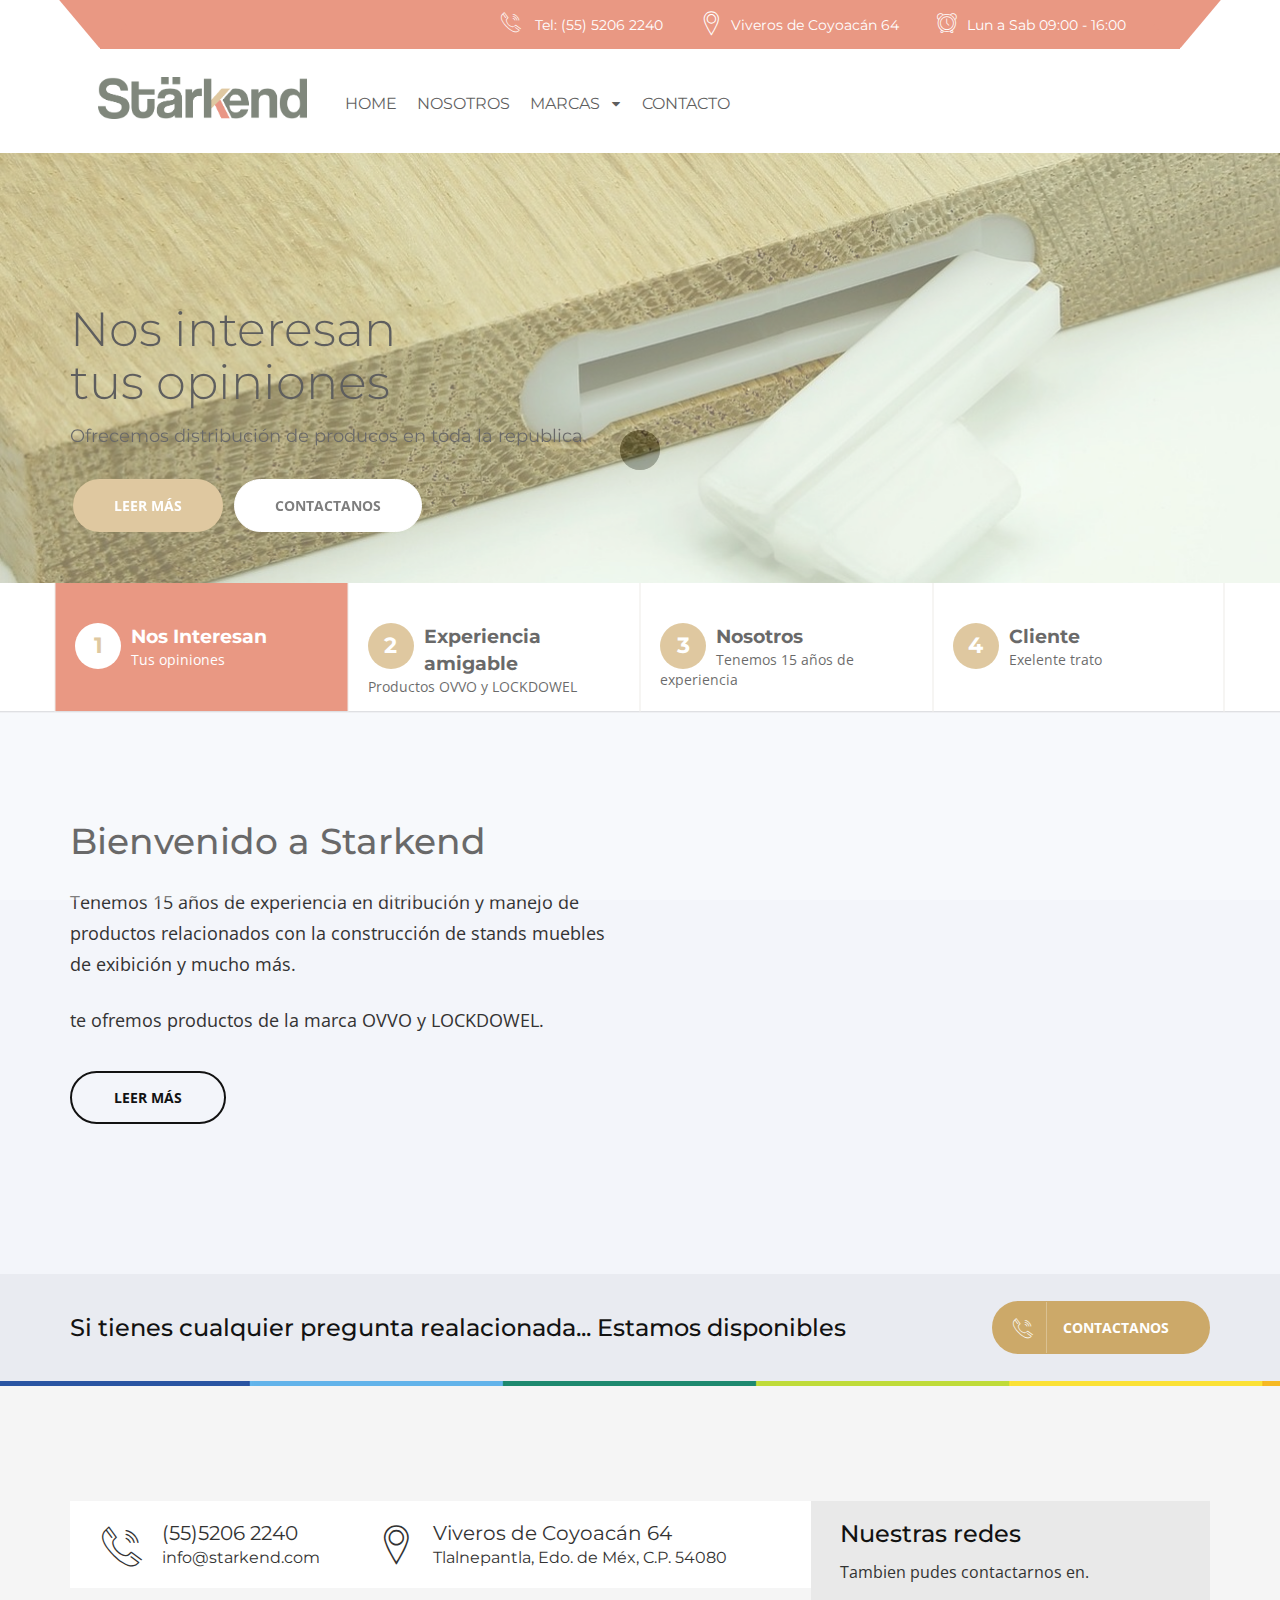
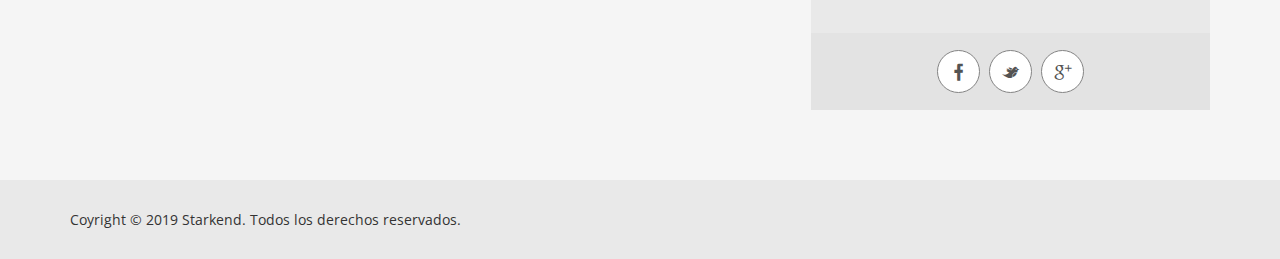
==== commit 07b5b4a8: "quita servicios" ====
--- a/index.html
+++ b/index.html
@@ -191,7 +191,7 @@
                     <div class="container text-right">
                         <h2><span class="color-default">Nuestros<br></span>Clientes</h2>
                         <p>Agradecemos su preferencia</p>
-                        <a href="services.html" class="btn btn-primary" data-text="Productos">Productos</a>
+                        <a href="#." class="btn btn-primary" data-text="Productos">Productos</a>
                     </div>
                 </div>
             </li>
--- a/css/advisor.css
+++ b/css/advisor.css
@@ -1983,7 +1983,8 @@
 
 .subpage-header {
     background: #f2f2f2;
-    padding: 82px 0 50px;
+    /* padding: 82px 0 50px; */
+    padding: 20px 0 20px;
 }
 
 .subpage-header .btn {
--- a/css/hero-slider.css
+++ b/css/hero-slider.css
@@ -180,13 +180,15 @@
 
 @media only screen and (min-width: 768px) {
     .cd-hero-slider {
-        height: 500px;
+        /* height: 500px; */
+        height: 330px;
     }
 }
 
 @media only screen and (min-width: 1170px) {
     .cd-hero-slider {
-        height: 680px;
+        /* height: 680px; */
+        height: 430px;
     }
 }
 
@@ -344,6 +346,7 @@
     .cd-hero-slider .cd-full-width,
     .cd-hero-slider .cd-half-width {
         padding-top: 150px;
+        /* padding-top: 100px; */
     }
     .cd-hero-slider .cd-bg-video-wrapper {
         display: block;
@@ -373,7 +376,8 @@
 @media only screen and (min-width: 1170px) {
     .cd-hero-slider .cd-full-width,
     .cd-hero-slider .cd-half-width {
-        padding-top: 220px;
+        /* padding-top: 220px; */
+        padding-top: 150px;
     }
     .header-transparent .cd-hero-slider .cd-full-width,
     .header-transparent .cd-hero-slider .cd-half-width {
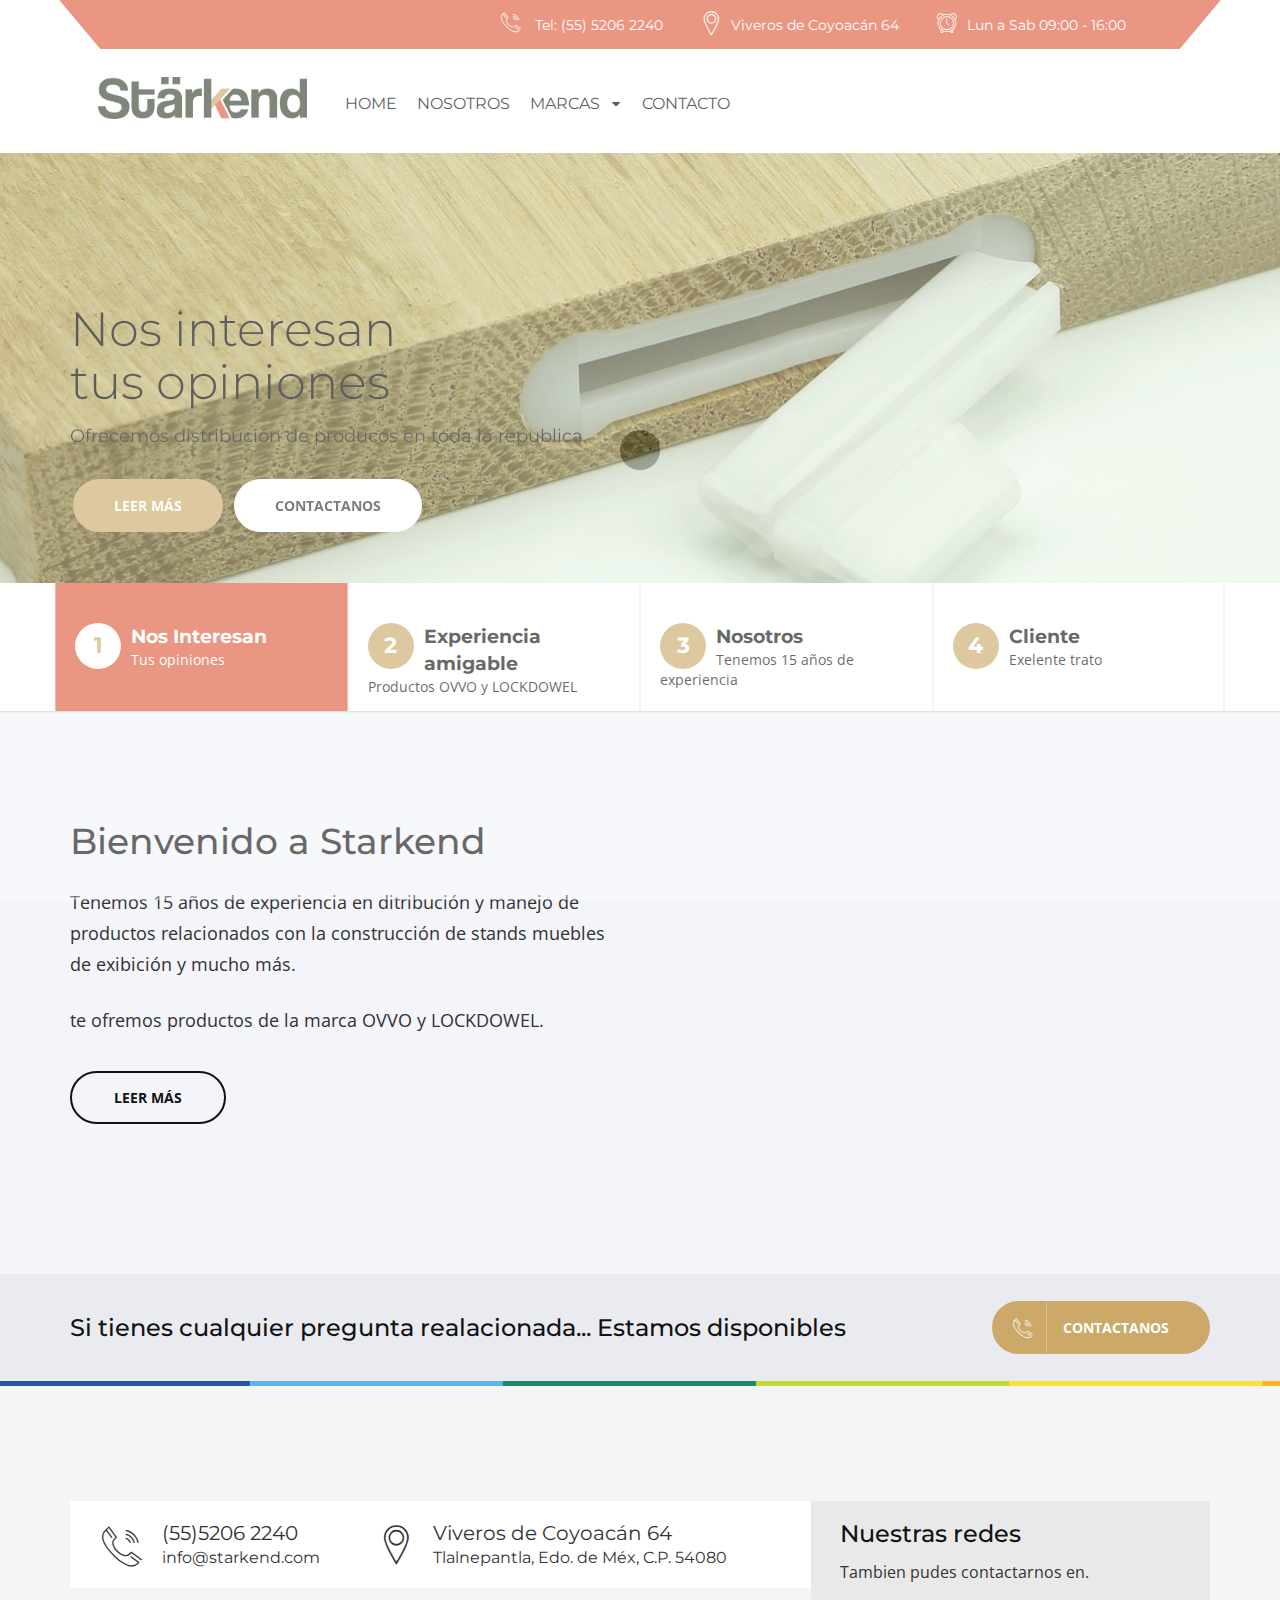
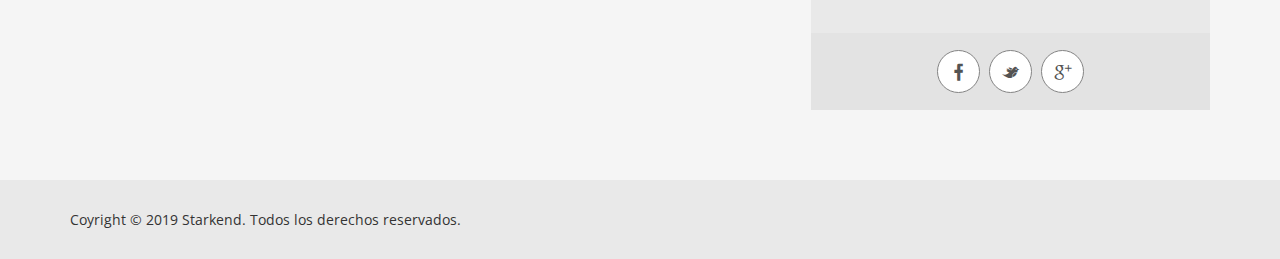
==== commit a22f004b: "imagenes nuevas" ====
--- a/index.html
+++ b/index.html
@@ -116,17 +116,20 @@
                         <li class="dropdown"><a href="#.">Marcas <i class="fa fa-caret-down"></i></a>
                             <ul class="dropdown-menu">
 
-                                <li class="dropdown-submenu"><a href="https://ovvotech.com">OVVO <i class="fa fa-caret-right"></i></a>
+                                <li class="dropdown-submenu"><a href="productos.html">OVVO <i class="fa fa-caret-right"></i></a>
                                     <ul class="dropdown-menu">
-                                        <li><a href="https://ovvotech.com/product/#Drilling">Productos</a></li>
-                                        <!-- <li><a href="https://ovvotech.com/videos/">Videos</a></li>
-                                        <li><a href="https://ovvotech.com/awards/">Premiaciones</a></li> -->
+                                        <li><a href="productos.html#prod_uno">Perforación</a></li>
+                                        <li><a href="productos.html#prod_dos">Anidado</a></li>
+                                        <li><a href="productos.html#prod_tres">Fresado</a></li>
+                                        <li><a href="productos.html#prod_cinco">Rango original</a></li>
+                                        <li><a href="productos.html#prod_seis">Cortadores</a></li>
+                                        <li><a href="productos.html#prod_siete">Maquinaria</a></li>
                                     </ul>
                                 </li>
                                 <li class="dropdown-submenu"><a href="https://lockdowel.com/">LOCKDOWEL <i class="fa fa-caret-right"></i></a>
                                     <ul class="dropdown-menu">
                                         <!-- <li><a href="services.html">Productos</a></li> -->
-                                        <li><a href="https://lockdowel.com/">Productos</a></li>
+                                        <li><a href="#.">Productos</a></li>
                                         <!-- <li><a href="services.html">Productos</a></li>
                                         <li><a href="services.html">Productos</a></li> -->
                                     </ul>
@@ -191,7 +194,7 @@
                     <div class="container text-right">
                         <h2><span class="color-default">Nuestros<br></span>Clientes</h2>
                         <p>Agradecemos su preferencia</p>
-                        <a href="#." class="btn btn-primary" data-text="Productos">Productos</a>
+                        <a href="productos.html" class="btn btn-primary" data-text="Productos">Productos</a>
                     </div>
                 </div>
             </li>
@@ -258,6 +261,8 @@
     <!-- / WELCOME -->
 
 
+
+
     <div class="contact-us-bar">
         <div class="container">
             <div class="row">
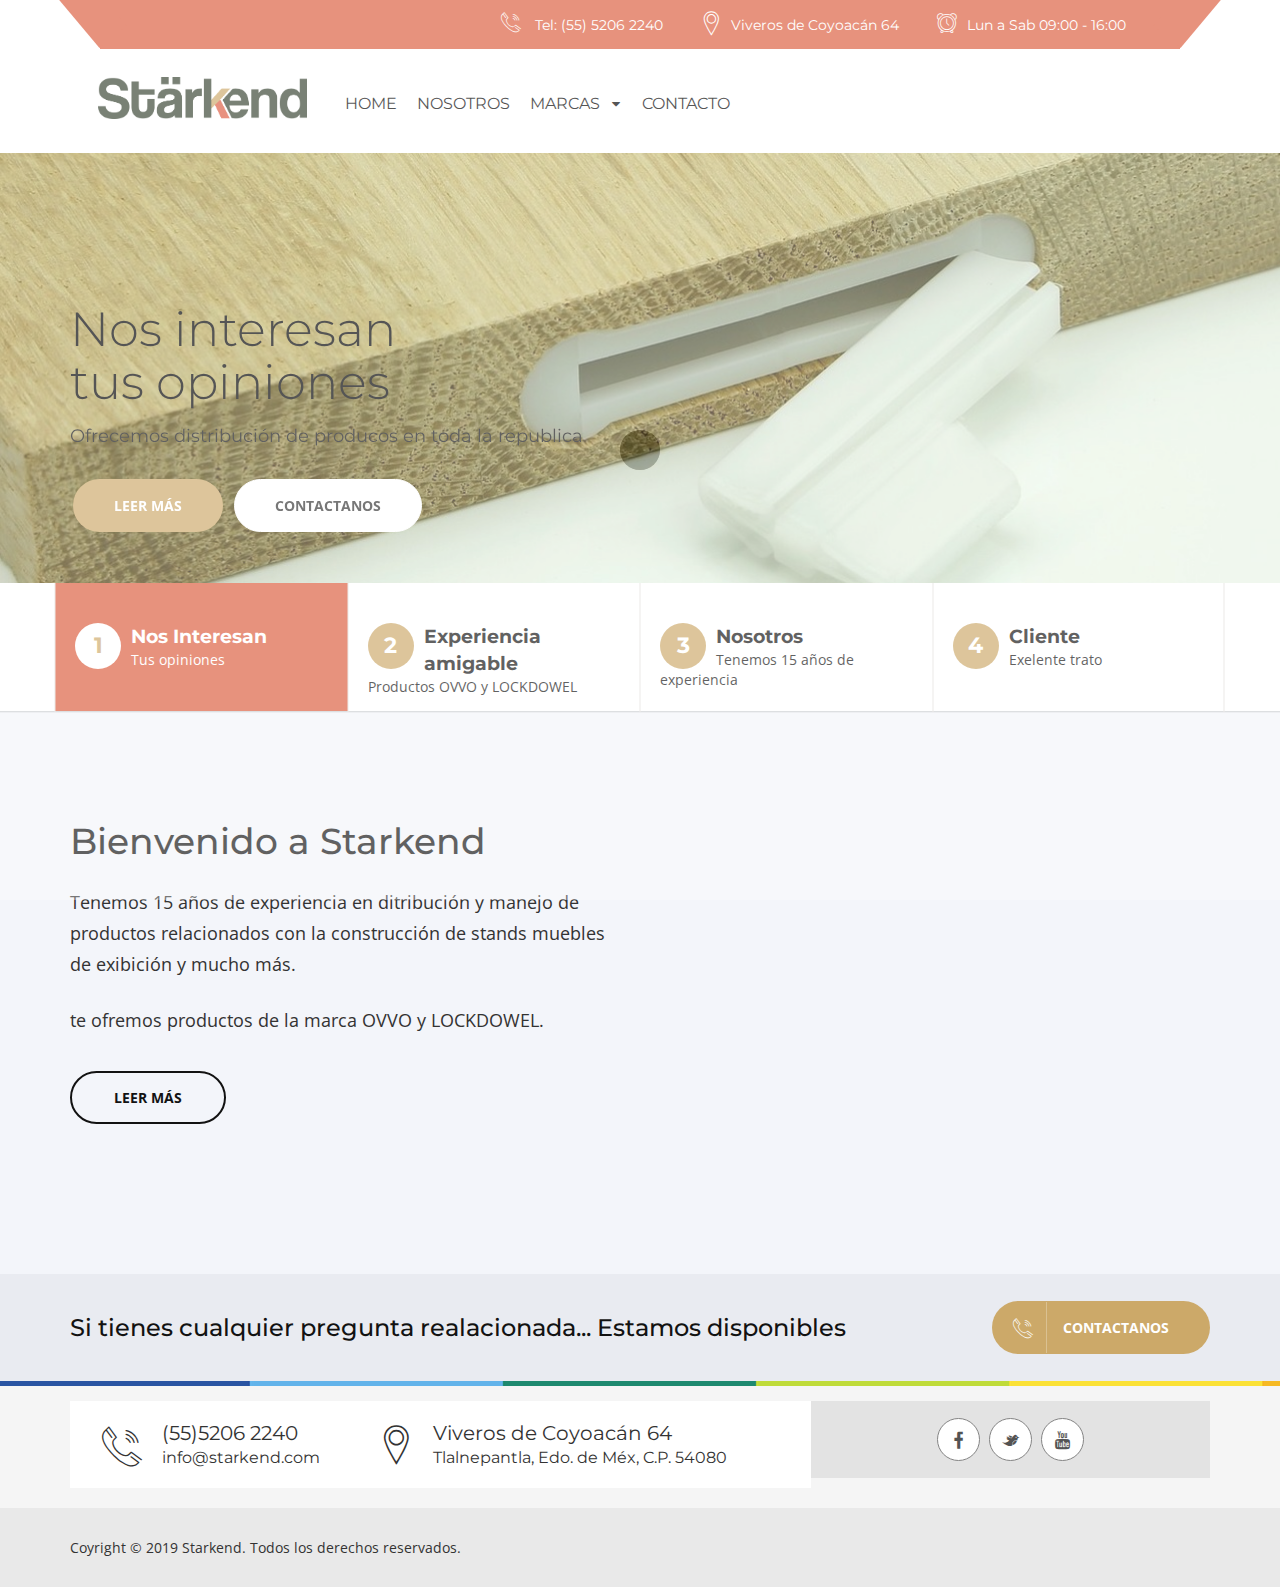
==== commit 26e7f70e: "quitar imagenes de sobra" ====
--- a/index.html
+++ b/index.html
@@ -118,21 +118,23 @@
 
                                 <li class="dropdown-submenu"><a href="productos.html">OVVO <i class="fa fa-caret-right"></i></a>
                                     <ul class="dropdown-menu">
-                                        <li><a href="productos.html#prod_uno">Perforación</a></li>
+                                        <li><a href="productos.html#prod_uno">Permanente</a></li>
                                         <li><a href="productos.html#prod_dos">Anidado</a></li>
-                                        <li><a href="productos.html#prod_tres">Fresado</a></li>
-                                        <li><a href="productos.html#prod_cinco">Rango original</a></li>
+                                        <!-- <li><a href="productos.html#prod_tres">Fresado</a></li> -->
+                                        <li><a href="productos.html#prod_tres">Set liberable</a></li>
+                                        <li><a href="productos.html#prod_cinco">Set permanente</a></li>
                                         <li><a href="productos.html#prod_seis">Cortadores</a></li>
                                         <li><a href="productos.html#prod_siete">Maquinaria</a></li>
                                     </ul>
                                 </li>
-                                <li class="dropdown-submenu"><a href="https://lockdowel.com/">LOCKDOWEL <i class="fa fa-caret-right"></i></a>
-                                    <ul class="dropdown-menu">
-                                        <!-- <li><a href="services.html">Productos</a></li> -->
-                                        <li><a href="#.">Productos</a></li>
-                                        <!-- <li><a href="services.html">Productos</a></li>
-                                        <li><a href="services.html">Productos</a></li> -->
-                                    </ul>
+                                <li class="dropdown-submenu"><a href="productos2.html">LOCKDOWEL</a>
+                                    <!-- <ul class="dropdown-menu">
+                                        <li><a href="productos2.html#prod2_uno">SKU: E900BP</a></li>
+                                        <li><a href="productos2.html#prod2_dos">SKU: 8002-40-R5</a></li>
+                                        <li><a href="productos2.html#prod2_tres">SKU: E910BP</a></li>
+                                        <li><a href="productos2.html#prod2_cuatro">SKU: E1000-B</a></li>
+                                        <li><a href="productos2.html#prod2_cinco">SKU: E900BPMini</a></li>
+                                    </ul> -->
                                 </li>
                             </ul>
                         </li>
@@ -283,18 +285,18 @@
             <div class="footer-top clearfix">
 
                 <!-- <div class="row">
-                    <div class="col-md-3 col-sm-3">
-                        <div class="footer-logo animate fadeInLeft">
-                            <a href="index.html"><img src="images/starkend_logo.png" alt=""></a>
+                        <div class="col-md-3 col-sm-3">
+                            <div class="footer-logo animate fadeInLeft">
+                                <a href="index.html"><img src="images/starkend_logo.png" alt=""></a>
+                            </div>
                         </div>
-                    </div>
-                    <div class="col-md-9 col-sm-9">
-                        <p>Lorem ipsum dolor sit amet, consectetur adi pisi cing elit, sed do eiusmod tempor Neque porro quisquam est, qui dolorem ipsum quia dolor sit amet, consectetur, adipis civelit sed quia non qui dolorem or phone +11 987 654 3210 ipsum
-                            quia dolor sit amet, consectetur.</p>
-                    </div>
-                </div> -->
-
-                <div class="height-50"></div>
+                        <div class="col-md-9 col-sm-9">
+                            <p>Lorem ipsum dolor sit amet, consectetur adi pisi cing elit, sed do eiusmod tempor Neque porro quisquam est, qui dolorem ipsum quia dolor sit amet, consectetur, adipis civelit sed quia non qui dolorem or phone +11 987 654 3210 ipsum
+                                quia dolor sit amet, consectetur.</p>
+                        </div>
+                    </div> -->
+
+                <!-- <div class="height-50"></div> -->
 
                 <div class="footer-left">
                     <div class="footer-address-widget clearfix">
@@ -307,14 +309,13 @@
                 </div>
                 <div class="footer-right">
                     <div class="newsletter-widget">
-                        <h4>Nuestras redes</h4>
-                        <p>Tambien pudes contactarnos en.</p>
+                        <!-- <h4>Nuestras redes</h4>
+                        <p>Tambien pudes contactarnos en.</p> -->
 
                         <ul class="social">
                             <li class="animate bounceIn"><a href="https://www.facebook.com/StarkendMx/" class="facebook"><i class="icon-facebook-1"></i></a></li>
                             <li class="animate bounceIn" data-delay="100"><a href="#." class="twitter"><i class="icon-twitter-1"></i></a></li>
-                            <li class="animate bounceIn" data-delay="200"><a href="#." class="google-plus"><i class="icon-google"></i></a></li>
-                            <!-- <li class="animate bounceIn" data-delay="300"><a href="#." class="linkedin"><i class="icon-linkedin3"></i></a></li> -->
+                            <li class="animate bounceIn" data-delay="100"><a href="#." class="youtube"><i class="icon-youtube"></i></a></li>
                         </ul>
                     </div>
                 </div>
--- a/css/advisor.css
+++ b/css/advisor.css
@@ -771,6 +771,15 @@
     background: #DB493A !important;
     border-color: #DB493A !important;
 }
+
+
+/* RPE 22/JULIO/2019 */
+
+
+/* .social li a.youtube-plus:hover i {
+    background: #F92D22 !important;
+    border-color: #F92D22 !important;
+} */
 
 .social li a.linkedin:hover i {
     background: #5694C7 !important;
@@ -3353,7 +3362,7 @@
 }
 
 #footer .footer-top {
-    padding: 70px 0;
+    padding: 20px 0;
 }
 
 #footer .footer-top p {
@@ -3472,7 +3481,7 @@
 }
 
 #footer .newsletter-widget {
-    padding: 20px 29px;
+    /* padding: 20px 29px; */
     background: #e9e9e9;
 }
 
@@ -3486,7 +3495,7 @@
     background: #e3e3e3;
     text-align: center;
     padding: 17px;
-    margin: 50px -29px -20px;
+    /* margin: 50px -29px -20px; */
 }
 
 #footer .footer-left {
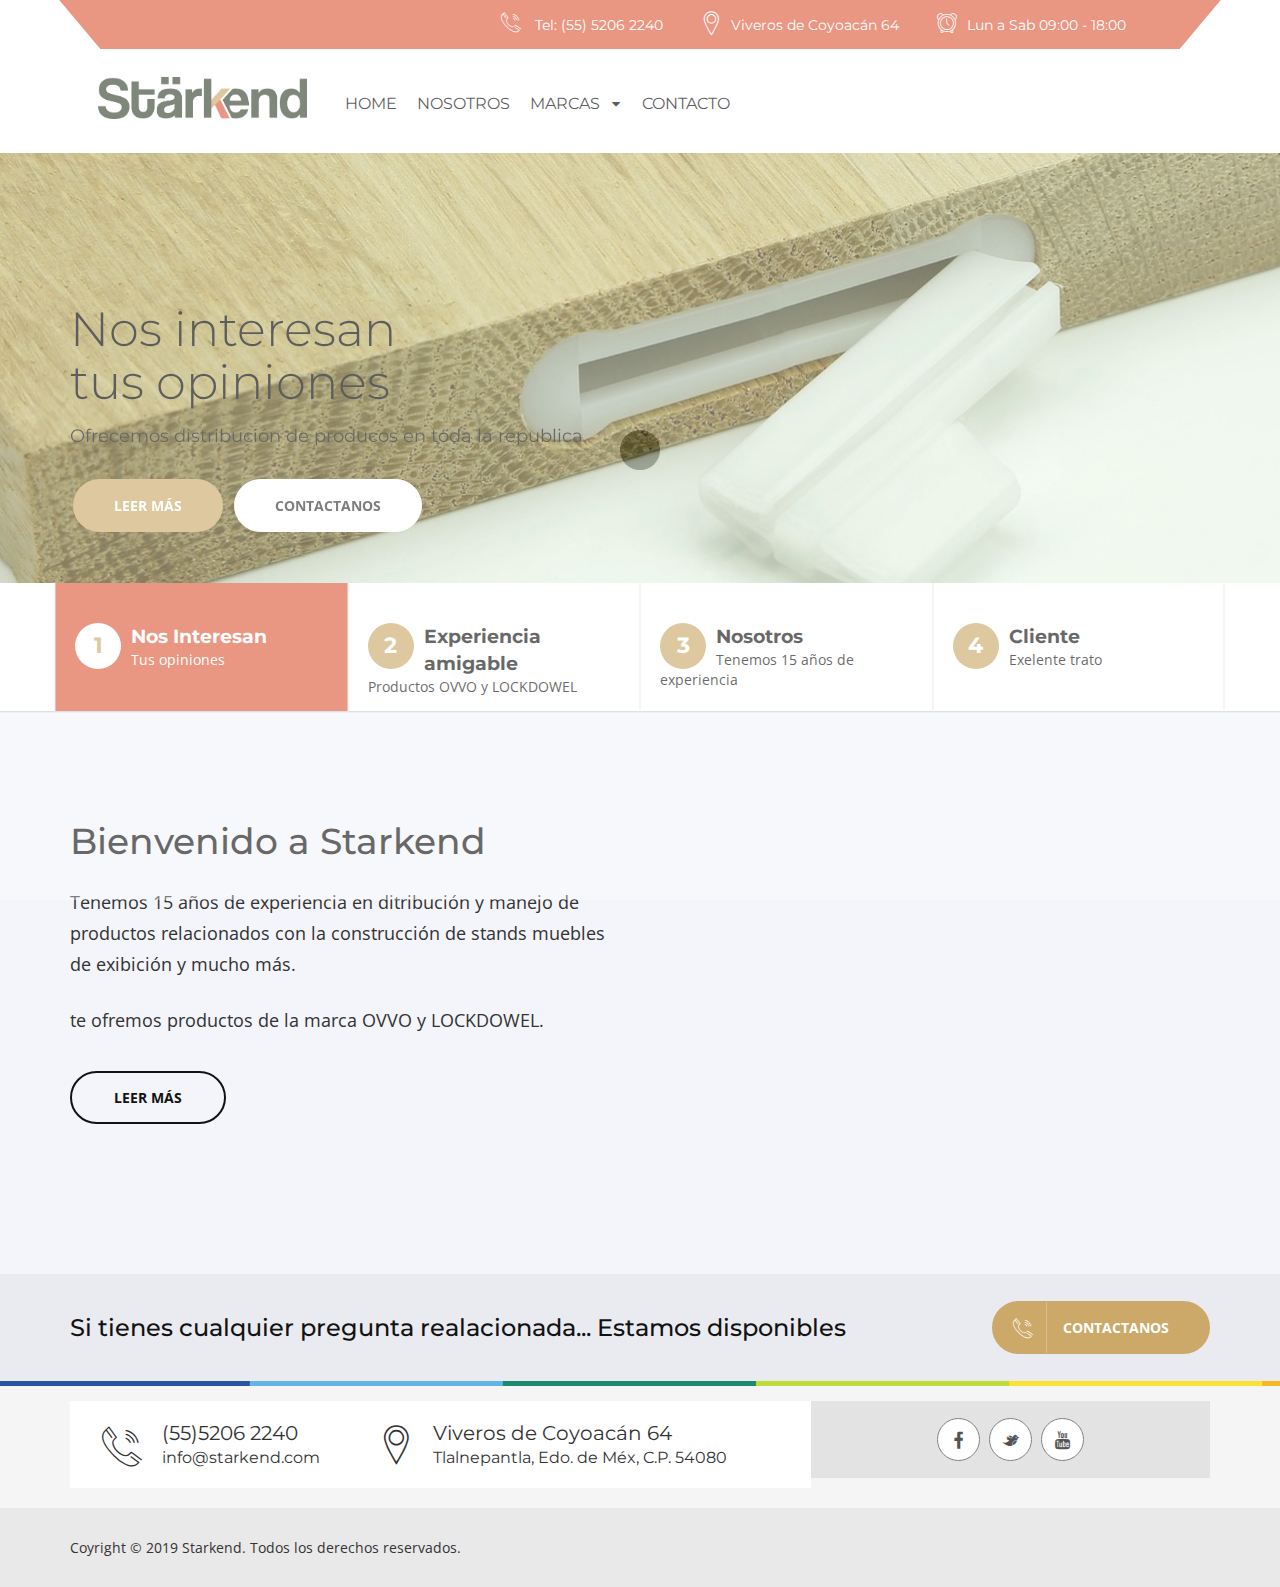
==== commit f4c38f21: "cambio horario" ====
--- a/index.html
+++ b/index.html
@@ -94,7 +94,7 @@
                 <ul>
                     <li><i class="icon-telephone114"></i> Tel: (55) 5206 2240</li>
                     <li><i class="icon-icons74"></i>Viveros de Coyoacán 64</li>
-                    <li><i class="icon-icons20"></i> Lun a Sab 09:00 - 16:00</li>
+                    <li><i class="icon-icons20"></i> Lun a Sab 09:00 - 18:00</li>
                 </ul>
             </div>
             <!-- / TOP BAR -->
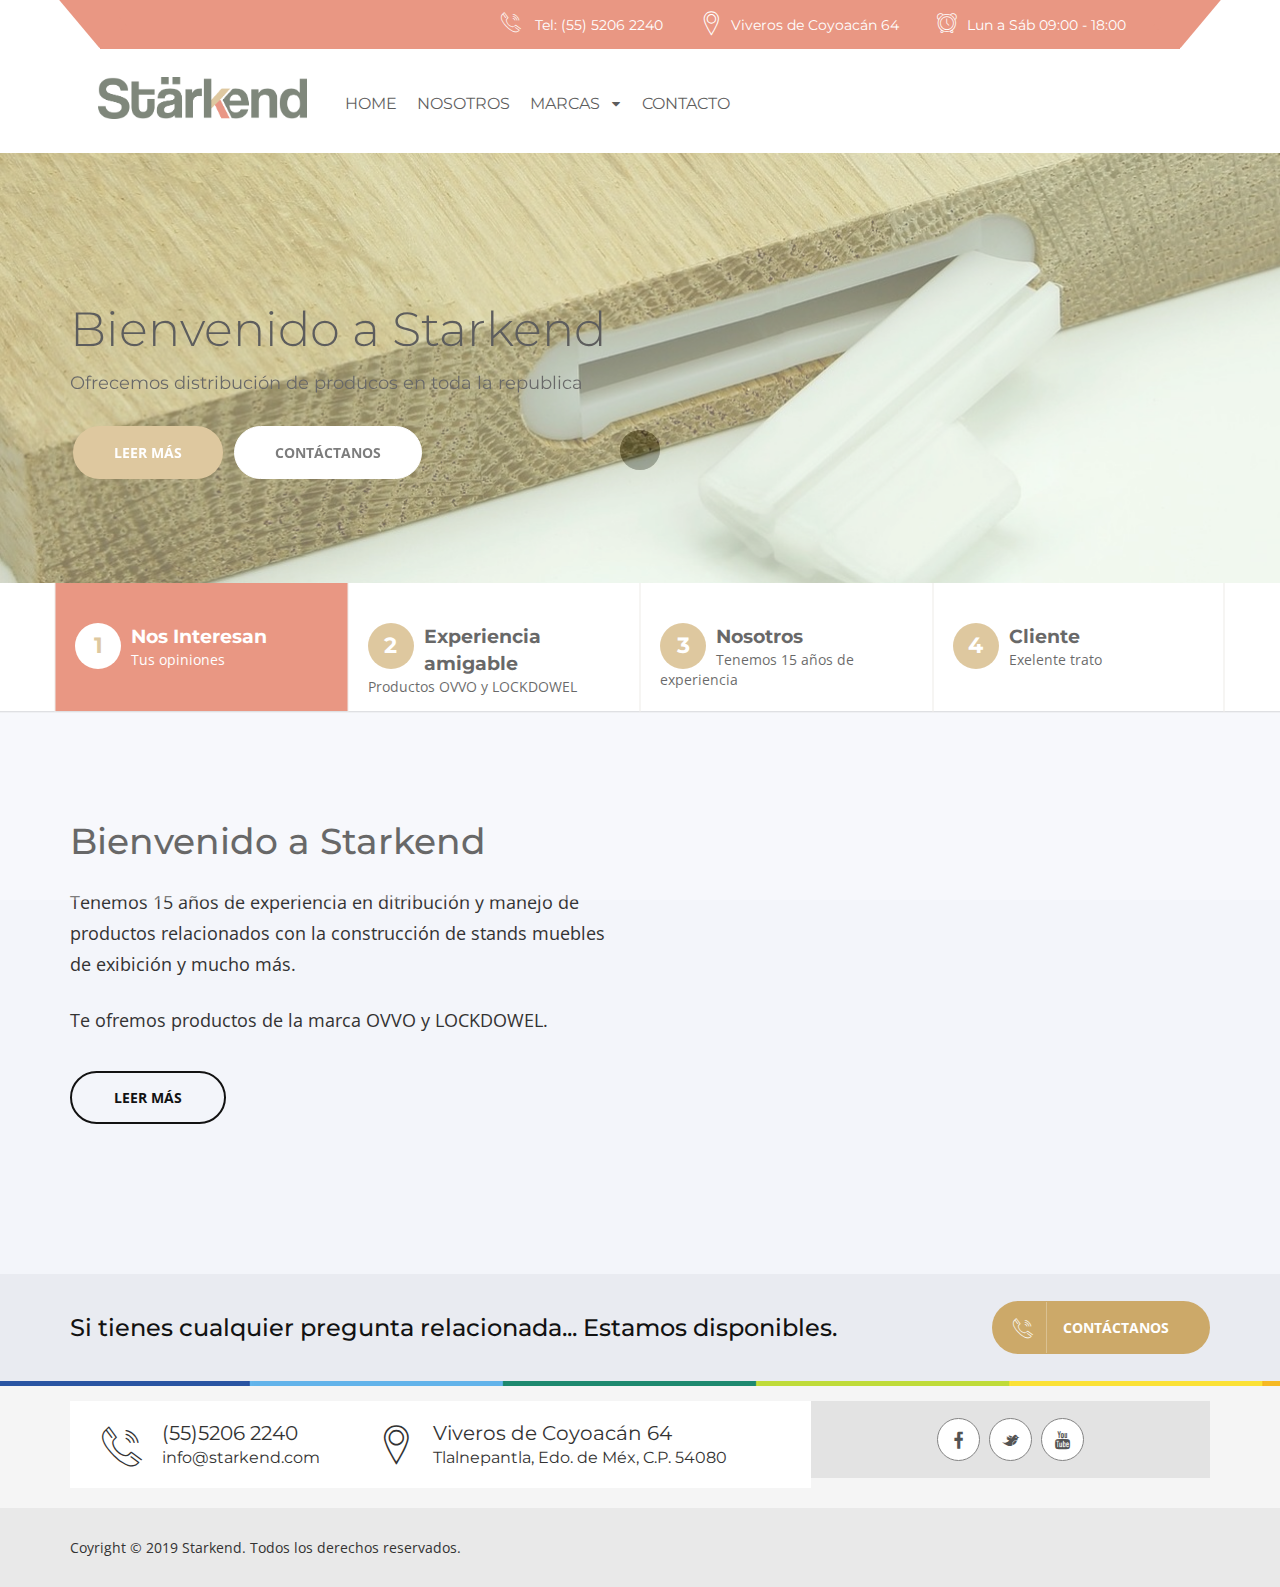
==== commit 1a165cd5: "contáctanos" ====
--- a/index.html
+++ b/index.html
@@ -94,7 +94,7 @@
                 <ul>
                     <li><i class="icon-telephone114"></i> Tel: (55) 5206 2240</li>
                     <li><i class="icon-icons74"></i>Viveros de Coyoacán 64</li>
-                    <li><i class="icon-icons20"></i> Lun a Sab 09:00 - 18:00</li>
+                    <li><i class="icon-icons20"></i> Lun a Sáb 09:00 - 18:00</li>
                 </ul>
             </div>
             <!-- / TOP BAR -->
@@ -152,20 +152,17 @@
 
 
 
-
-
-
-
     <!-- MAIN BANNER -->
     <section class="cd-hero">
         <ul class="cd-hero-slider autoplay">
             <li class="selected">
                 <div class="cd-full-width">
                     <div class="container">
-                        <h2>Nos interesan<br>tus opiniones<span class="color-default"></span></h2>
+                        <!-- <h2>Nos interesan<br>tus opiniones<span class="color-default"></span></h2> -->
+                        <h2>Bienvenido a Starkend<span class="color-default"></span></h2>
                         <p>Ofrecemos distribución de producos en toda la republica</p>
                         <a href="about-us.html" class="btn btn-primary" data-text="Leer más">Leer más</a>
-                        <a href="contact-us.html" class="btn btn-default" data-text="Contactanos">Contactanos</a>
+                        <a href="contact-us.html" class="btn btn-default" data-text="Contáctanos">Contáctanos</a>
                     </div>
                 </div>
             </li>
@@ -175,7 +172,7 @@
                     <div class="container">
                         <h2>Experiencia<span class="color-default"> amigable</span></h2>
                         <p>Manejamos los productos de las marcas OVVO y LOCKDOWEL</p>
-                        <a href="contact-us.html" class="btn btn-default" data-text="contactanos">contactanos<i class="fas fa-badger-honey"></i></a>
+                        <a href="contact-us.html" class="btn btn-default" data-text="contáctanos">contáctanos<i class="fas fa-badger-honey"></i></a>
                     </div>
                 </div>
             </li>
@@ -243,7 +240,7 @@
                     <div class="height-10"></div>
                     <p>Tenemos 15 años de experiencia en ditribución y manejo de productos relacionados con la construcción de stands muebles de exibición y mucho más. </p>
                     <div class="height-10"></div>
-                    <p>te ofremos productos de la marca OVVO y LOCKDOWEL.</p>
+                    <p>Te ofremos productos de la marca OVVO y LOCKDOWEL.</p>
                     <div class="height-20"></div>
                     <a href="about-us.html" class="btn btn-bordered-dark" data-text="leer más">leer más</a>
                     <div class="height-40"></div>
@@ -269,11 +266,11 @@
         <div class="container">
             <div class="row">
                 <div class="col-md-9">
-                    <h4 class=" animate fadeInLeft">Si tienes cualquier pregunta realacionada... Estamos disponibles</h4>
+                    <h4 class=" animate fadeInLeft">Si tienes cualquier pregunta relacionada... Estamos disponibles.</h4>
                 </div>
                 <div class="col-md-3">
                     <div class="text-right">
-                        <a href="contact-us.html" class="btn btn-primary get-in-touch animate fadeInRight" data-text="Contactanos"><i class="icon-telephone114"></i>Contactanos</a>
+                        <a href="contact-us.html" class="btn btn-primary get-in-touch animate fadeInRight" data-text="Contáctanos"><i class="icon-telephone114"></i>Contáctanos</a>
                     </div>
                 </div>
             </div>
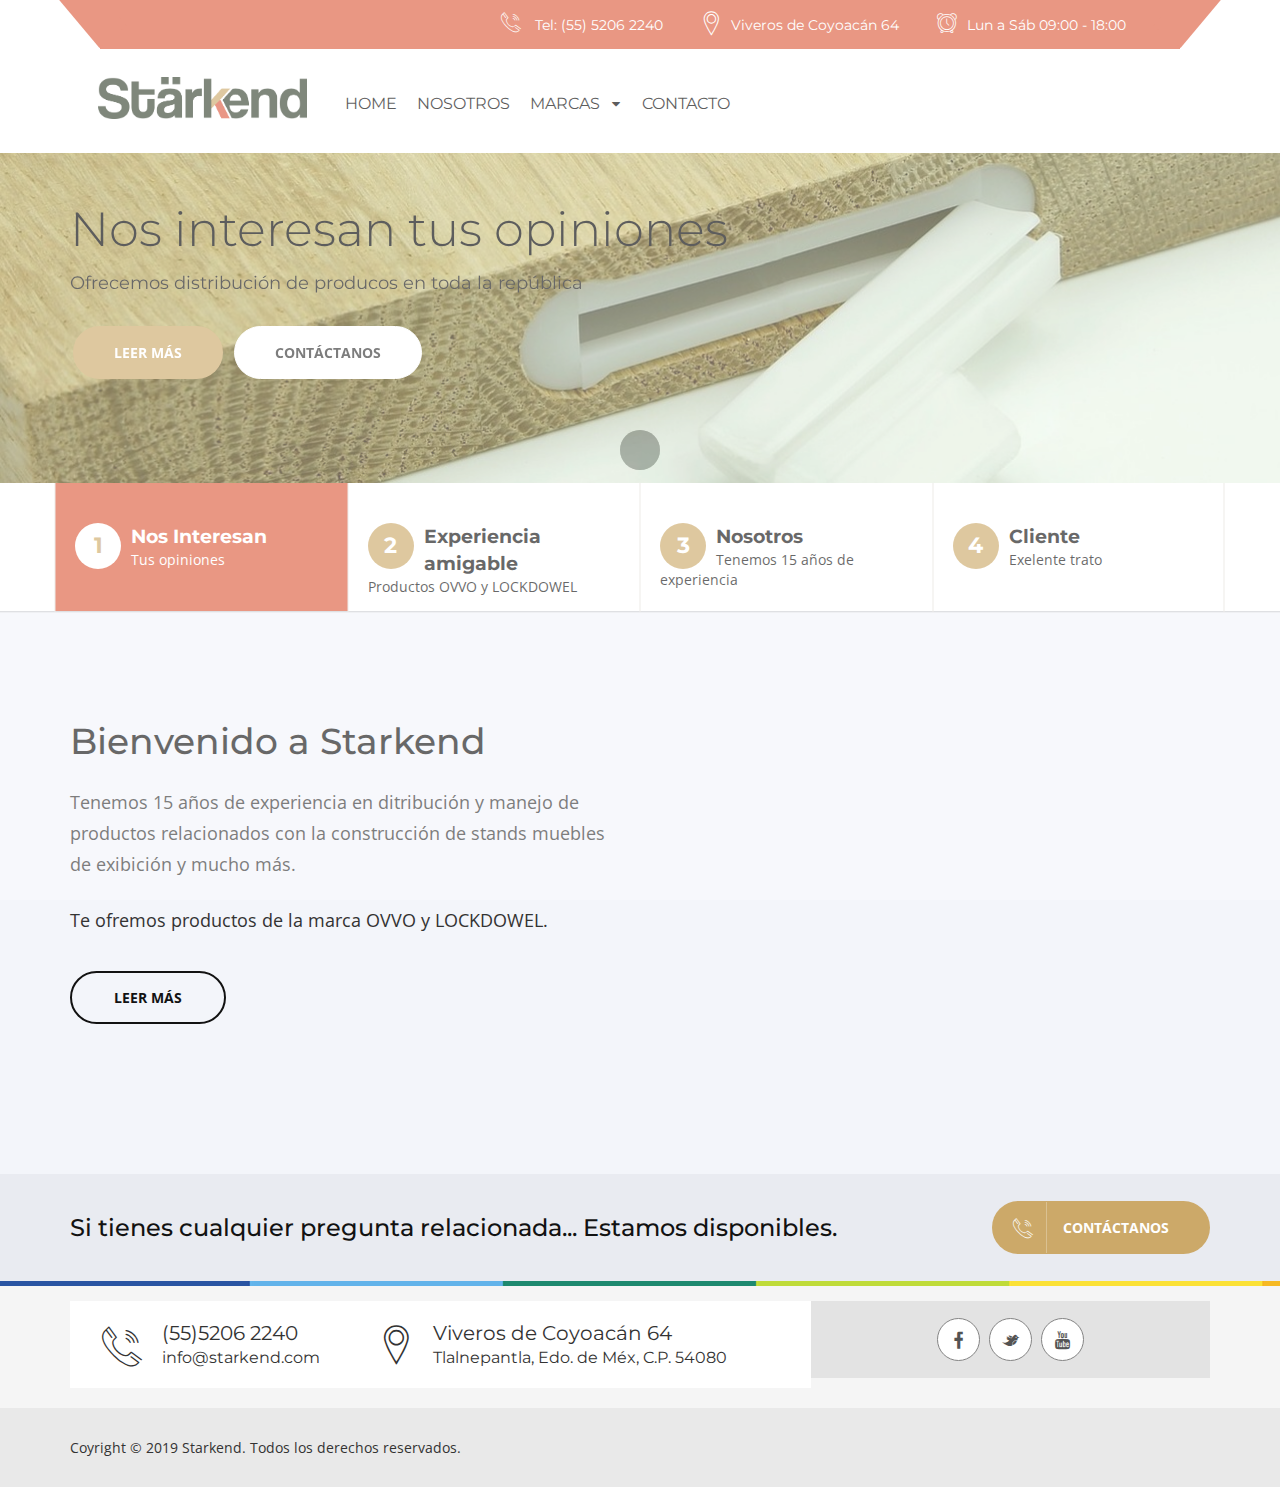
==== commit dd3db4cd: "carousel más pequño" ====
--- a/index.html
+++ b/index.html
@@ -158,9 +158,10 @@
             <li class="selected">
                 <div class="cd-full-width">
                     <div class="container">
-                        <!-- <h2>Nos interesan<br>tus opiniones<span class="color-default"></span></h2> -->
-                        <h2>Bienvenido a Starkend<span class="color-default"></span></h2>
-                        <p>Ofrecemos distribución de producos en toda la republica</p>
+                        <h2>Nos interesan tus opiniones<span class="color-default"></span></h2>
+                        <p>Ofrecemos distribución de producos en toda la república</p>
+                        <!-- <h2>Bienvenido a Starkend<span class="color-default"></span></h2> -->
+                        <!-- <p>Tenemos 15 años de experiencia en ditribución y manejo de productos relacionados con la construcción de stands muebles de exibición y mucho más. </p> -->
                         <a href="about-us.html" class="btn btn-primary" data-text="Leer más">Leer más</a>
                         <a href="contact-us.html" class="btn btn-default" data-text="Contáctanos">Contáctanos</a>
                     </div>
--- a/css/advisor.css
+++ b/css/advisor.css
@@ -888,6 +888,7 @@
     padding: 0 20px;
     position: relative;
     height: 49px;
+    /* height: 40px; */
 }
 
 #header .top-bar:before {
@@ -909,6 +910,7 @@
     top: -33px;
     width: 35px;
     height: 79px;
+    /* height: 50px; */
     content: "";
     background: #323946;
     -ms-transform: rotate(40deg);
@@ -936,6 +938,7 @@
     padding: 9px 20px;
     margin: 0 0 0 -20px;
     font-weight: 300;
+    /* font-weight: 100; */
     position: relative;
 }
 
@@ -945,8 +948,10 @@
 
 #header .top-bar ul li {
     float: left;
+    /* float: right; */
     list-style: none;
     font-size: 14px;
+    /* font-size: 16px; */
     margin: 15px 34px 14px;
     position: relative;
 }
--- a/css/hero-slider.css
+++ b/css/hero-slider.css
@@ -181,14 +181,16 @@
 @media only screen and (min-width: 768px) {
     .cd-hero-slider {
         /* height: 500px; */
-        height: 330px;
+        /* height: 330px; */
+        height: 230px;
     }
 }
 
 @media only screen and (min-width: 1170px) {
     .cd-hero-slider {
         /* height: 680px; */
-        height: 430px;
+        /* height: 430px; */
+        height: 330px;
     }
 }
 
@@ -234,7 +236,8 @@
     left: 0;
     top: 0;
     /* this padding is used to align the text */
-    padding-top: 100px;
+    /* padding-top: 100px; */
+    padding-top: 50px;
     /* Force Hardware Acceleration in WebKit */
     -webkit-backface-visibility: hidden;
     backface-visibility: hidden;
@@ -345,8 +348,8 @@
 @media only screen and (min-width: 768px) {
     .cd-hero-slider .cd-full-width,
     .cd-hero-slider .cd-half-width {
-        padding-top: 150px;
-        /* padding-top: 100px; */
+        /* padding-top: 150px; */
+        padding-top: 50px;
     }
     .cd-hero-slider .cd-bg-video-wrapper {
         display: block;
@@ -377,11 +380,12 @@
     .cd-hero-slider .cd-full-width,
     .cd-hero-slider .cd-half-width {
         /* padding-top: 220px; */
-        padding-top: 150px;
+        padding-top: 50px;
     }
     .header-transparent .cd-hero-slider .cd-full-width,
     .header-transparent .cd-hero-slider .cd-half-width {
         padding-top: 300px;
+        /* padding-top: 10px; */
     }
     .cd-hero-slider h2,
     .cd-hero-slider p {
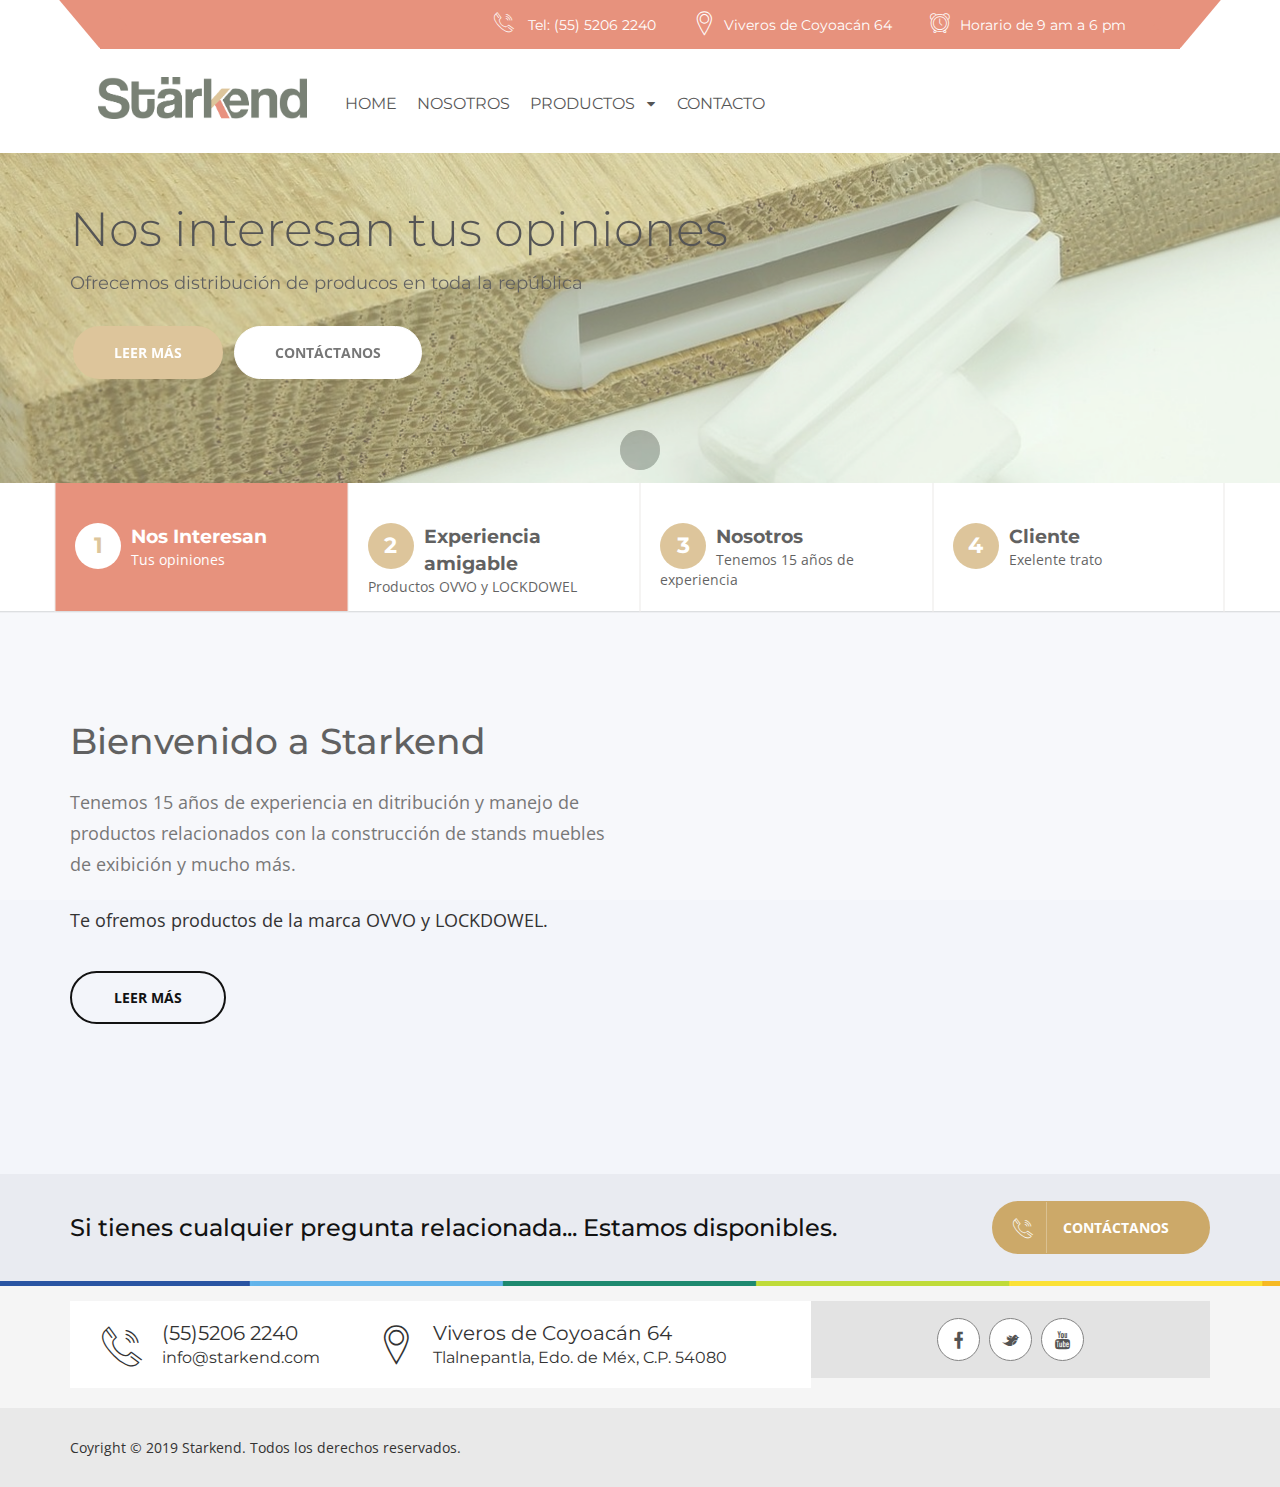
==== commit e8d52053: "Cambio horario" ====
--- a/index.html
+++ b/index.html
@@ -94,7 +94,7 @@
                 <ul>
                     <li><i class="icon-telephone114"></i> Tel: (55) 5206 2240</li>
                     <li><i class="icon-icons74"></i>Viveros de Coyoacán 64</li>
-                    <li><i class="icon-icons20"></i> Lun a Sáb 09:00 - 18:00</li>
+                    <li><i class="icon-icons20"></i>Horario de 9 am a 6 pm</li>
                 </ul>
             </div>
             <!-- / TOP BAR -->
@@ -113,7 +113,7 @@
                         <li><a href="index.html">Home</a></li>
 
                         <li><a href="about-us.html">Nosotros</a></li>
-                        <li class="dropdown"><a href="#.">Marcas <i class="fa fa-caret-down"></i></a>
+                        <li class="dropdown"><a href="#.">Productos <i class="fa fa-caret-down"></i></a>
                             <ul class="dropdown-menu">
 
                                 <li class="dropdown-submenu"><a href="productos.html">OVVO <i class="fa fa-caret-right"></i></a>
